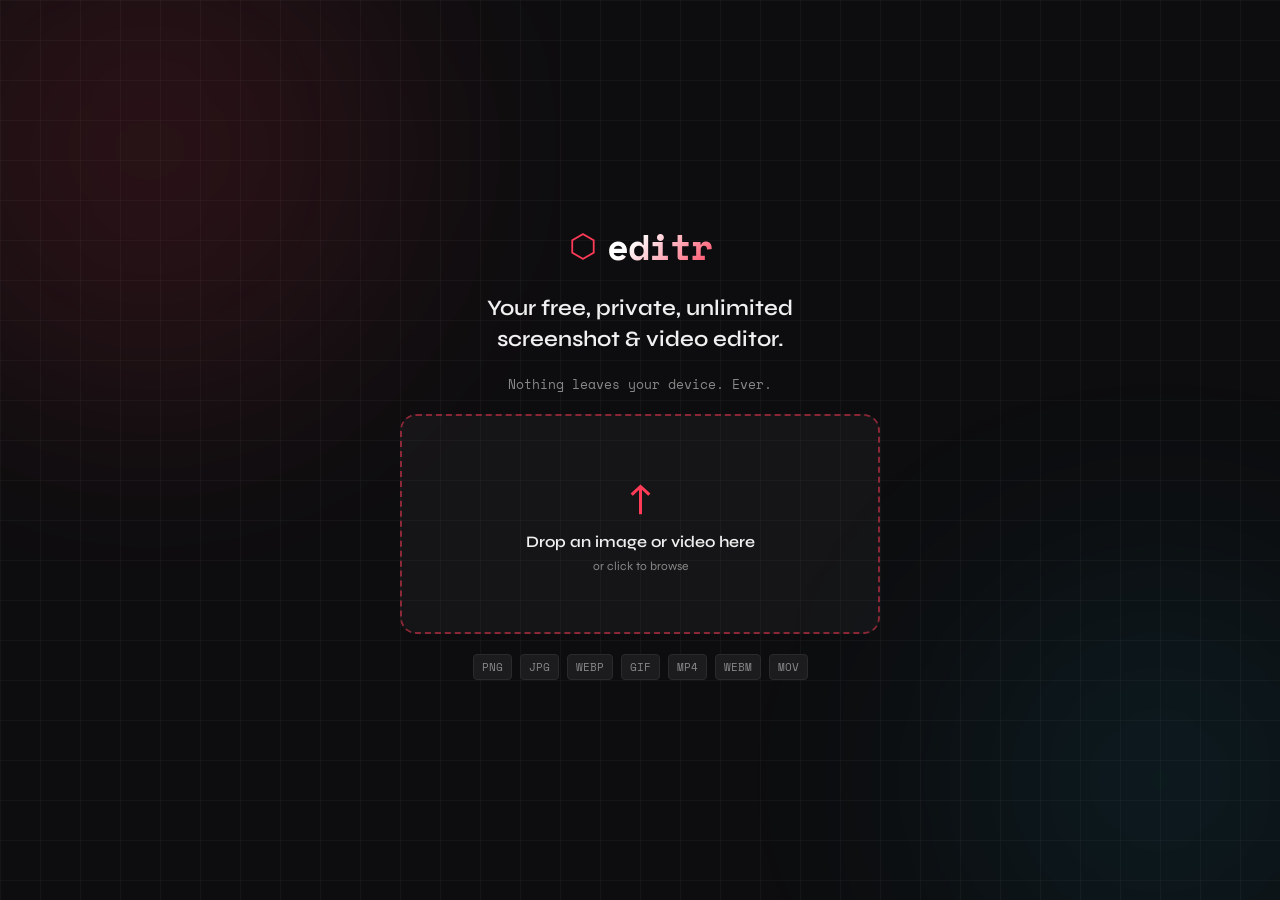
==== index.html @ c362052e "Update index.html" ====
<!DOCTYPE html>
<html lang="en">
<head>
  <meta charset="UTF-8" />
  <meta name="viewport" content="width=device-width, initial-scale=1.0" />
  <title>Editr — Your Personal Media Editor</title>
  <link rel="preconnect" href="https://fonts.googleapis.com" />
  <link href="https://fonts.googleapis.com/css2?family=Space+Mono:wght@400;700&family=Syne:wght@400;600;800&display=swap" rel="stylesheet" />
  <link rel="stylesheet" href="style.css" />
</head>
<body>

  <!-- LANDING / UPLOAD SCREEN -->
  <div id="landing" class="screen active">
    <div class="landing-bg">
      <div class="grid-lines"></div>
      <div class="glow glow-1"></div>
      <div class="glow glow-2"></div>
    </div>
    <div class="landing-content">
      <div class="logo-wrap">
        <span class="logo-icon">⬡</span>
        <h1 class="logo-text">editr</h1>
      </div>
      <p class="tagline">Your free, private, unlimited<br/>screenshot & video editor.</p>
      <p class="sub-tagline">Nothing leaves your device. Ever.</p>

      <div class="upload-zone" id="uploadZone">
        <div class="upload-inner">
          <div class="upload-icon">↑</div>
          <p class="upload-label">Drop an image or video here</p>
          <p class="upload-sub">or click to browse</p>
          <input type="file" id="fileInput" accept="image/*,video/*" hidden />
        </div>
        <div class="upload-border"></div>
      </div>

      <div class="supported-formats">
        <span>PNG</span><span>JPG</span><span>WEBP</span><span>GIF</span><span>MP4</span><span>WEBM</span><span>MOV</span>
      </div>
    </div>
  </div>

  <!-- EDITOR SCREEN -->
  <div id="editor" class="screen">

    <!-- TOP BAR -->
    <header class="topbar">
      <div class="topbar-left">
        <button class="btn-icon" id="backBtn" title="Back">←</button>
        <span class="logo-text small">editr</span>
        <span class="file-name" id="fileName">untitled</span>
      </div>
      <div class="topbar-right">
        <button class="btn btn-ghost" id="undoBtn" title="Undo (Ctrl+Z)">↩ Undo</button>
        <button class="btn btn-ghost" id="redoBtn" title="Redo (Ctrl+Y)">↪ Redo</button>
        <button class="btn btn-primary" id="downloadBtn">⬇ Download</button>
      </div>
    </header>

    <!-- MAIN EDITOR LAYOUT -->
    <div class="editor-layout">

      <!-- LEFT TOOLBAR -->
      <aside class="toolbar" id="toolbar">
        <div class="tool-section">
          <p class="tool-label">Select</p>
          <button class="tool-btn active" data-tool="select" title="Select & Move">
            <span class="tool-icon">↖</span>
            <span>Select</span>
          </button>
        </div>

        <div class="tool-section">
          <p class="tool-label">Draw</p>
          <button class="tool-btn" data-tool="pen" title="Freehand Pen">
            <span class="tool-icon">✏</span>
            <span>Pen</span>
          </button>
          <button class="tool-btn" data-tool="highlighter" title="Highlighter">
            <span class="tool-icon">▌</span>
            <span>Highlight</span>
          </button>
          <button class="tool-btn" data-tool="eraser" title="Eraser">
            <span class="tool-icon">◻</span>
            <span>Eraser</span>
          </button>
        </div>

        <div class="tool-section">
          <p class="tool-label">Shapes</p>
          <button class="tool-btn" data-tool="arrow" title="Arrow">
            <span class="tool-icon">→</span>
            <span>Arrow</span>
          </button>
          <button class="tool-btn" data-tool="line" title="Line">
            <span class="tool-icon">╱</span>
            <span>Line</span>
          </button>
          <button class="tool-btn" data-tool="rect" title="Rectangle">
            <span class="tool-icon">▭</span>
            <span>Rect</span>
          </button>
          <button class="tool-btn" data-tool="circle" title="Circle">
            <span class="tool-icon">○</span>
            <span>Circle</span>
          </button>
          <button class="tool-btn" data-tool="callout" title="Callout / Speech Bubble">
            <span class="tool-icon">💬</span>
            <span>Callout</span>
          </button>
        </div>

        <div class="tool-section">
          <p class="tool-label">Annotate</p>
          <button class="tool-btn" data-tool="text" title="Text">
            <span class="tool-icon">T</span>
            <span>Text</span>
          </button>
          <button class="tool-btn" data-tool="blur" title="Blur / Redact">
            <span class="tool-icon">⬡</span>
            <span>Blur</span>
          </button>
          <button class="tool-btn" data-tool="counter" title="Step Counter">
            <span class="tool-icon">①</span>
            <span>Step #</span>
          </button>
          <button class="tool-btn" data-tool="emoji" title="Emoji Stamp">
            <span class="tool-icon">★</span>
            <span>Emoji</span>
          </button>
        </div>

        <div class="tool-section">
          <p class="tool-label">Image</p>
          <button class="tool-btn" data-tool="crop" title="Crop">
            <span class="tool-icon">⊡</span>
            <span>Crop</span>
          </button>
        </div>
      </aside>

      <!-- CANVAS AREA -->
      <main class="canvas-area" id="canvasArea">
        <div class="canvas-container" id="canvasContainer">
          <canvas id="mainCanvas"></canvas>
          <canvas id="overlayCanvas"></canvas>
          <!-- video element for video editing -->
          <video id="videoEl" style="display:none" crossorigin="anonymous"></video>
        </div>

        <!-- VIDEO CONTROLS (shown only for video) -->
        <div class="video-controls" id="videoControls" style="display:none">
          <button class="btn-icon" id="playPauseBtn">▶</button>
          <div class="video-timeline">
            <div class="timeline-bar" id="timelineBar">
              <div class="timeline-fill" id="timelineFill"></div>
              <div class="trim-left" id="trimLeft"></div>
              <div class="trim-right" id="trimRight"></div>
              <div class="playhead" id="playhead"></div>
            </div>
          </div>
          <span class="video-time" id="videoTime">0:00 / 0:00</span>
        </div>
      </main>

      <!-- RIGHT PANEL: OPTIONS -->
      <aside class="options-panel" id="optionsPanel">

        <!-- COLOR -->
        <div class="option-group" id="colorGroup">
          <p class="option-label">Color</p>
          <div class="color-grid">
            <button class="color-swatch active" data-color="#FF3B57" style="background:#FF3B57"></button>
            <button class="color-swatch" data-color="#FF9500" style="background:#FF9500"></button>
            <button class="color-swatch" data-color="#FFD60A" style="background:#FFD60A"></button>
            <button class="color-swatch" data-color="#34C759" style="background:#34C759"></button>
            <button class="color-swatch" data-color="#00C7FF" style="background:#00C7FF"></button>
            <button class="color-swatch" data-color="#0A84FF" style="background:#0A84FF"></button>
            <button class="color-swatch" data-color="#BF5AF2" style="background:#BF5AF2"></button>
            <button class="color-swatch" data-color="#ffffff" style="background:#ffffff;border:1px solid #444"></button>
            <button class="color-swatch" data-color="#000000" style="background:#000000"></button>
          </div>
          <div class="custom-color-row">
            <label>Custom</label>
            <input type="color" id="customColor" value="#FF3B57" />
          </div>
        </div>

        <!-- STROKE SIZE -->
        <div class="option-group" id="sizeGroup">
          <p class="option-label">Size</p>
          <input type="range" id="strokeSize" min="1" max="40" value="3" class="slider" />
          <span class="slider-val" id="strokeSizeVal">3px</span>
        </div>

        <!-- OPACITY -->
        <div class="option-group" id="opacityGroup">
          <p class="option-label">Opacity</p>
          <input type="range" id="opacitySlider" min="10" max="100" value="100" class="slider" />
          <span class="slider-val" id="opacityVal">100%</span>
        </div>

        <!-- TEXT OPTIONS -->
        <div class="option-group hidden" id="textGroup">
          <p class="option-label">Font Size</p>
          <input type="range" id="fontSize" min="10" max="120" value="24" class="slider" />
          <span class="slider-val" id="fontSizeVal">24px</span>
          <p class="option-label" style="margin-top:10px">Style</p>
          <div class="btn-row">
            <button class="btn-toggle" id="boldBtn"><b>B</b></button>
            <button class="btn-toggle" id="italicBtn"><i>I</i></button>
            <button class="btn-toggle" id="bgTextBtn">BG</button>
          </div>
        </div>

        <!-- BLUR OPTIONS -->
        <div class="option-group hidden" id="blurGroup">
          <p class="option-label">Blur Intensity</p>
          <input type="range" id="blurIntensity" min="2" max="30" value="10" class="slider" />
          <span class="slider-val" id="blurVal">10</span>
          <div class="btn-row" style="margin-top:12px">
            <button class="btn btn-ghost small" id="pixelateBtn">Pixelate</button>
            <button class="btn btn-ghost small" id="gaussianBtn">Gaussian</button>
          </div>
        </div>

        <!-- EMOJI PICKER -->
        <div class="option-group hidden" id="emojiGroup">
          <p class="option-label">Pick Emoji</p>
          <div class="emoji-grid">
            <span class="emoji-btn" data-emoji="👍">👍</span>
            <span class="emoji-btn" data-emoji="❤️">❤️</span>
            <span class="emoji-btn" data-emoji="⭐">⭐</span>
            <span class="emoji-btn" data-emoji="🔥">🔥</span>
            <span class="emoji-btn" data-emoji="✅">✅</span>
            <span class="emoji-btn" data-emoji="❌">❌</span>
            <span class="emoji-btn" data-emoji="⚠️">⚠️</span>
            <span class="emoji-btn" data-emoji="💡">💡</span>
            <span class="emoji-btn" data-emoji="🎯">🎯</span>
            <span class="emoji-btn" data-emoji="🚀">🚀</span>
            <span class="emoji-btn" data-emoji="👀">👀</span>
            <span class="emoji-btn" data-emoji="💬">💬</span>
          </div>
        </div>

        <!-- DOWNLOAD OPTIONS -->
        <div class="option-group" id="downloadGroup">
          <p class="option-label">Export As</p>
          <div class="btn-col">
            <button class="btn btn-ghost full" data-format="png">PNG (lossless)</button>
            <button class="btn btn-ghost full" data-format="jpg">JPG (smaller)</button>
            <button class="btn btn-ghost full" data-format="webp">WebP (best)</button>
          </div>
        </div>

        <!-- VIDEO EXPORT (hidden for images) -->
        <div class="option-group hidden" id="videoExportGroup">
          <p class="option-label">Video Export</p>
          <div class="btn-col">
            <button class="btn btn-ghost full" id="exportGifBtn">Export as GIF</button>
            <button class="btn btn-ghost full" id="exportMp4Btn">Export as MP4</button>
          </div>
          <p class="option-hint">* Video export uses your browser's built-in encoder</p>
        </div>

        <!-- IMAGE ADJUSTMENTS -->
        <div class="option-group" id="adjustGroup">
          <p class="option-label">Adjustments</p>
          <div class="adjust-row">
            <span>Brightness</span>
            <input type="range" class="slider sm" id="brightness" min="-100" max="100" value="0" />
          </div>
          <div class="adjust-row">
            <span>Contrast</span>
            <input type="range" class="slider sm" id="contrast" min="-100" max="100" value="0" />
          </div>
          <div class="adjust-row">
            <span>Saturation</span>
            <input type="range" class="slider sm" id="saturation" min="-100" max="100" value="0" />
          </div>
          <button class="btn btn-ghost full" id="resetAdjustBtn" style="margin-top:8px">Reset</button>
        </div>

        <!-- TRANSFORM -->
        <div class="option-group" id="transformGroup">
          <p class="option-label">Transform</p>
          <div class="btn-row wrap">
            <button class="btn btn-ghost small" id="rotateLeftBtn">↺ 90°</button>
            <button class="btn btn-ghost small" id="rotateRightBtn">↻ 90°</button>
            <button class="btn btn-ghost small" id="flipHBtn">↔ Flip H</button>
            <button class="btn btn-ghost small" id="flipVBtn">↕ Flip V</button>
          </div>
        </div>

      </aside>
    </div>

    <!-- FLOATING SELECTION TOOLBAR -->
    <div class="float-toolbar hidden" id="floatToolbar">
      <button id="deleteSelected" title="Delete">🗑 Delete</button>
      <button id="bringFront" title="Bring Forward">↑ Forward</button>
      <button id="sendBack" title="Send Back">↓ Back</button>
      <button id="duplicateSelected" title="Duplicate">⧉ Dupe</button>
    </div>

  </div>

  <!-- CROP MODAL -->
  <div class="modal hidden" id="cropModal">
    <div class="modal-box">
      <h2>Crop Image</h2>
      <canvas id="cropCanvas"></canvas>
      <div class="modal-actions">
        <button class="btn btn-ghost" id="cancelCrop">Cancel</button>
        <button class="btn btn-primary" id="applyCrop">Apply Crop</button>
      </div>
    </div>
  </div>

  <!-- TOAST -->
  <div class="toast hidden" id="toast"></div>

  <script src="editor.js"></script>
</body>
</html>
---- style.css ----
/* ============================================
   EDITR — STYLES
   ============================================ */

:root {
  --bg: #0d0d0f;
  --bg2: #141416;
  --bg3: #1c1c1f;
  --border: #2a2a2e;
  --border-light: #3a3a3e;
  --text: #f0f0f0;
  --text-muted: #888;
  --accent: #FF3B57;
  --accent2: #00C7FF;
  --radius: 8px;
  --toolbar-w: 100px;
  --panel-w: 220px;
  --topbar-h: 52px;
}

*, *::before, *::after { box-sizing: border-box; margin: 0; padding: 0; }

html, body {
  width: 100%; height: 100%; overflow: hidden;
  font-family: 'Syne', sans-serif;
  background: var(--bg);
  color: var(--text);
}

/* ---- SCREENS ---- */
.screen { position: fixed; inset: 0; display: none; }
.screen.active { display: flex; }

/* ============================================
   LANDING
   ============================================ */
#landing {
  flex-direction: column;
  align-items: center;
  justify-content: center;
  background: var(--bg);
  overflow: hidden;
}

.landing-bg {
  position: absolute; inset: 0; pointer-events: none;
}

.grid-lines {
  position: absolute; inset: 0;
  background-image:
    linear-gradient(rgba(255,255,255,.03) 1px, transparent 1px),
    linear-gradient(90deg, rgba(255,255,255,.03) 1px, transparent 1px);
  background-size: 40px 40px;
}

.glow {
  position: absolute;
  border-radius: 50%;
  filter: blur(120px);
  pointer-events: none;
}
.glow-1 {
  width: 500px; height: 500px;
  background: rgba(255,59,87,.12);
  top: -100px; left: -100px;
  animation: drift 8s ease-in-out infinite alternate;
}
.glow-2 {
  width: 400px; height: 400px;
  background: rgba(0,199,255,.08);
  bottom: -80px; right: -80px;
  animation: drift 10s ease-in-out infinite alternate-reverse;
}
@keyframes drift {
  from { transform: translate(0,0); }
  to   { transform: translate(40px,30px); }
}

.landing-content {
  position: relative;
  display: flex; flex-direction: column;
  align-items: center; gap: 20px;
  text-align: center;
}

.logo-wrap {
  display: flex; align-items: center; gap: 10px;
}
.logo-icon {
  font-size: 32px; color: var(--accent);
  animation: spin-slow 6s linear infinite;
}
@keyframes spin-slow {
  from { transform: rotate(0deg); }
  to   { transform: rotate(360deg); }
}
.logo-text {
  font-family: 'Space Mono', monospace;
  font-size: 36px; font-weight: 700;
  letter-spacing: -1px;
  background: linear-gradient(135deg, #fff 30%, var(--accent));
  -webkit-background-clip: text;
  -webkit-text-fill-color: transparent;
}
.logo-text.small { font-size: 18px; }

.tagline {
  font-size: 22px; font-weight: 600;
  line-height: 1.4; color: var(--text);
}
.sub-tagline {
  font-size: 13px; color: var(--text-muted);
  font-family: 'Space Mono', monospace;
}

.upload-zone {
  position: relative;
  width: 480px; height: 220px;
  cursor: pointer;
  border-radius: 16px;
  overflow: hidden;
}
.upload-zone:hover .upload-border { opacity: 1; }
.upload-border {
  position: absolute; inset: 0;
  border-radius: 16px;
  border: 2px dashed var(--accent);
  opacity: .5;
  transition: opacity .2s;
  pointer-events: none;
}
.upload-inner {
  position: absolute; inset: 0;
  display: flex; flex-direction: column;
  align-items: center; justify-content: center;
  gap: 8px;
  background: rgba(255,255,255,.03);
  border-radius: 16px;
  transition: background .2s;
}
.upload-zone:hover .upload-inner { background: rgba(255,59,87,.06); }
.upload-icon {
  font-size: 40px; color: var(--accent);
  transition: transform .2s;
}
.upload-zone:hover .upload-icon { transform: translateY(-4px); }
.upload-label { font-size: 16px; font-weight: 600; }
.upload-sub { font-size: 12px; color: var(--text-muted); }

.upload-zone.drag-over .upload-inner { background: rgba(255,59,87,.12); }
.upload-zone.drag-over .upload-border { opacity: 1; }

.supported-formats {
  display: flex; gap: 8px; flex-wrap: wrap; justify-content: center;
}
.supported-formats span {
  font-family: 'Space Mono', monospace;
  font-size: 11px; color: var(--text-muted);
  background: var(--bg3);
  padding: 4px 8px; border-radius: 4px;
  border: 1px solid var(--border);
}

/* ============================================
   EDITOR SCREEN
   ============================================ */
#editor {
  flex-direction: column;
}

/* TOPBAR */
.topbar {
  height: var(--topbar-h);
  background: var(--bg2);
  border-bottom: 1px solid var(--border);
  display: flex; align-items: center;
  justify-content: space-between;
  padding: 0 16px;
  flex-shrink: 0;
  z-index: 10;
}
.topbar-left, .topbar-right {
  display: flex; align-items: center; gap: 10px;
}
.file-name {
  font-family: 'Space Mono', monospace;
  font-size: 12px; color: var(--text-muted);
  max-width: 200px;
  overflow: hidden; text-overflow: ellipsis; white-space: nowrap;
}

/* EDITOR LAYOUT */
.editor-layout {
  flex: 1;
  display: flex;
  overflow: hidden;
}

/* TOOLBAR */
.toolbar {
  width: var(--toolbar-w);
  background: var(--bg2);
  border-right: 1px solid var(--border);
  display: flex; flex-direction: column;
  gap: 4px;
  padding: 12px 8px;
  overflow-y: auto;
  flex-shrink: 0;
}
.tool-section { margin-bottom: 8px; }
.tool-label {
  font-size: 9px; text-transform: uppercase;
  letter-spacing: 1px; color: var(--text-muted);
  padding: 0 4px; margin-bottom: 4px;
}

.tool-btn {
  width: 100%;
  display: flex; flex-direction: column;
  align-items: center; gap: 3px;
  padding: 8px 4px;
  background: transparent;
  border: 1px solid transparent;
  border-radius: var(--radius);
  cursor: pointer;
  color: var(--text-muted);
  font-family: 'Syne', sans-serif;
  font-size: 11px;
  transition: all .15s;
}
.tool-btn:hover { background: var(--bg3); color: var(--text); }
.tool-btn.active {
  background: rgba(255,59,87,.12);
  border-color: rgba(255,59,87,.3);
  color: var(--accent);
}
.tool-icon { font-size: 18px; }

/* CANVAS AREA */
.canvas-area {
  flex: 1;
  display: flex; flex-direction: column;
  align-items: center; justify-content: center;
  background: #111113;
  background-image:
    linear-gradient(rgba(255,255,255,.025) 1px, transparent 1px),
    linear-gradient(90deg, rgba(255,255,255,.025) 1px, transparent 1px);
  background-size: 20px 20px;
  overflow: hidden;
  position: relative;
}

.canvas-container {
  position: relative;
  box-shadow: 0 20px 80px rgba(0,0,0,.6);
  max-width: 100%; max-height: 100%;
}
.canvas-container canvas {
  display: block;
  position: absolute; top: 0; left: 0;
}
#mainCanvas { position: relative; }
#overlayCanvas {
  cursor: crosshair;
}

/* VIDEO CONTROLS */
.video-controls {
  position: absolute;
  bottom: 20px;
  left: 50%; transform: translateX(-50%);
  background: rgba(13,13,15,.9);
  border: 1px solid var(--border);
  border-radius: 12px;
  padding: 10px 16px;
  display: flex; align-items: center; gap: 12px;
  backdrop-filter: blur(12px);
  min-width: 400px;
}
.video-timeline { flex: 1; }
.timeline-bar {
  position: relative;
  height: 6px;
  background: var(--bg3);
  border-radius: 3px;
  cursor: pointer;
}
.timeline-fill {
  height: 100%;
  background: var(--accent);
  border-radius: 3px;
  width: 0%;
  pointer-events: none;
}
.playhead {
  position: absolute;
  top: 50%; left: 0%;
  transform: translate(-50%, -50%);
  width: 14px; height: 14px;
  background: #fff;
  border-radius: 50%;
  pointer-events: none;
}
.video-time {
  font-family: 'Space Mono', monospace;
  font-size: 11px; color: var(--text-muted);
  white-space: nowrap;
}

/* OPTIONS PANEL */
.options-panel {
  width: var(--panel-w);
  background: var(--bg2);
  border-left: 1px solid var(--border);
  display: flex; flex-direction: column;
  gap: 0;
  overflow-y: auto;
  flex-shrink: 0;
}

.option-group {
  padding: 14px 14px 10px;
  border-bottom: 1px solid var(--border);
}
.option-group.hidden { display: none; }
.option-label {
  font-size: 10px; text-transform: uppercase;
  letter-spacing: 1px; color: var(--text-muted);
  margin-bottom: 8px;
}

/* COLOR GRID */
.color-grid {
  display: grid;
  grid-template-columns: repeat(5, 1fr);
  gap: 6px; margin-bottom: 8px;
}
.color-swatch {
  width: 28px; height: 28px;
  border-radius: 50%;
  border: 2px solid transparent;
  cursor: pointer;
  transition: transform .15s;
}
.color-swatch:hover { transform: scale(1.15); }
.color-swatch.active { border-color: #fff; box-shadow: 0 0 0 1px #666; }

.custom-color-row {
  display: flex; align-items: center;
  justify-content: space-between;
  font-size: 12px; color: var(--text-muted);
}
.custom-color-row input[type="color"] {
  width: 36px; height: 24px;
  border: none; background: none;
  cursor: pointer; border-radius: 4px;
}

/* SLIDERS */
.slider {
  -webkit-appearance: none;
  width: 100%; height: 4px;
  background: var(--bg3);
  border-radius: 2px;
  outline: none;
  cursor: pointer;
}
.slider::-webkit-slider-thumb {
  -webkit-appearance: none;
  width: 14px; height: 14px;
  background: var(--accent);
  border-radius: 50%;
  cursor: pointer;
}
.slider.sm { margin: 4px 0; }
.slider-val {
  font-family: 'Space Mono', monospace;
  font-size: 11px; color: var(--text-muted);
}

/* ADJUST ROW */
.adjust-row {
  display: flex; align-items: center;
  justify-content: space-between;
  gap: 8px; margin-bottom: 6px;
  font-size: 11px; color: var(--text-muted);
}
.adjust-row input { width: 80px; }

/* EMOJI GRID */
.emoji-grid {
  display: grid; grid-template-columns: repeat(4, 1fr);
  gap: 4px;
}
.emoji-btn {
  font-size: 22px;
  text-align: center;
  padding: 4px;
  border-radius: 6px;
  cursor: pointer;
  transition: background .15s;
}
.emoji-btn:hover { background: var(--bg3); }
.emoji-btn.selected { background: rgba(255,59,87,.2); }

/* BUTTONS */
.btn {
  padding: 8px 14px;
  border-radius: var(--radius);
  border: none; cursor: pointer;
  font-family: 'Syne', sans-serif;
  font-size: 13px; font-weight: 600;
  transition: all .15s;
}
.btn-primary {
  background: var(--accent);
  color: #fff;
}
.btn-primary:hover { background: #e8233f; }
.btn-ghost {
  background: var(--bg3);
  color: var(--text);
  border: 1px solid var(--border);
}
.btn-ghost:hover { border-color: var(--border-light); background: #222224; }
.btn-ghost.full { width: 100%; margin-bottom: 4px; text-align: center; }
.btn-ghost.small { padding: 5px 8px; font-size: 11px; }

.btn-icon {
  background: none; border: none;
  color: var(--text-muted); font-size: 18px;
  cursor: pointer; padding: 4px 8px;
  border-radius: 6px;
  transition: all .15s;
}
.btn-icon:hover { color: var(--text); background: var(--bg3); }

.btn-row {
  display: flex; gap: 6px;
}
.btn-row.wrap { flex-wrap: wrap; }
.btn-col { display: flex; flex-direction: column; }

.btn-toggle {
  padding: 5px 10px;
  border-radius: 6px;
  border: 1px solid var(--border);
  background: var(--bg3);
  color: var(--text-muted);
  cursor: pointer; font-size: 13px;
  transition: all .15s;
}
.btn-toggle.active {
  background: rgba(255,59,87,.15);
  border-color: var(--accent);
  color: var(--accent);
}

.option-hint {
  font-size: 10px; color: var(--text-muted);
  margin-top: 6px; line-height: 1.4;
}

/* FLOAT TOOLBAR */
.float-toolbar {
  position: fixed;
  bottom: 80px; left: 50%;
  transform: translateX(-50%);
  background: var(--bg2);
  border: 1px solid var(--border);
  border-radius: 10px;
  padding: 6px;
  display: flex; gap: 4px;
  box-shadow: 0 8px 32px rgba(0,0,0,.4);
  z-index: 100;
}
.float-toolbar.hidden { display: none; }
.float-toolbar button {
  background: none; border: none;
  color: var(--text-muted);
  padding: 6px 10px;
  border-radius: 6px;
  cursor: pointer; font-size: 12px;
  font-family: 'Syne', sans-serif;
  transition: all .15s;
}
.float-toolbar button:hover {
  background: var(--bg3); color: var(--text);
}

/* MODAL */
.modal {
  position: fixed; inset: 0;
  background: rgba(0,0,0,.7);
  display: flex; align-items: center; justify-content: center;
  z-index: 200;
  backdrop-filter: blur(6px);
}
.modal.hidden { display: none; }
.modal-box {
  background: var(--bg2);
  border: 1px solid var(--border);
  border-radius: 16px;
  padding: 24px;
  display: flex; flex-direction: column;
  gap: 16px;
  max-width: 90vw; max-height: 90vh;
}
.modal-box h2 { font-size: 18px; }
.modal-box canvas { max-width: 100%; border: 1px solid var(--border); }
.modal-actions { display: flex; gap: 10px; justify-content: flex-end; }

/* TOAST */
.toast {
  position: fixed;
  bottom: 24px; right: 24px;
  background: var(--bg2);
  border: 1px solid var(--border);
  color: var(--text);
  padding: 12px 20px;
  border-radius: 10px;
  font-size: 13px;
  box-shadow: 0 8px 32px rgba(0,0,0,.4);
  z-index: 300;
  transition: opacity .3s;
}
.toast.hidden { opacity: 0; pointer-events: none; }

/* SCROLLBAR */
::-webkit-scrollbar { width: 6px; }
::-webkit-scrollbar-track { background: transparent; }
::-webkit-scrollbar-thumb { background: var(--border-light); border-radius: 3px; }
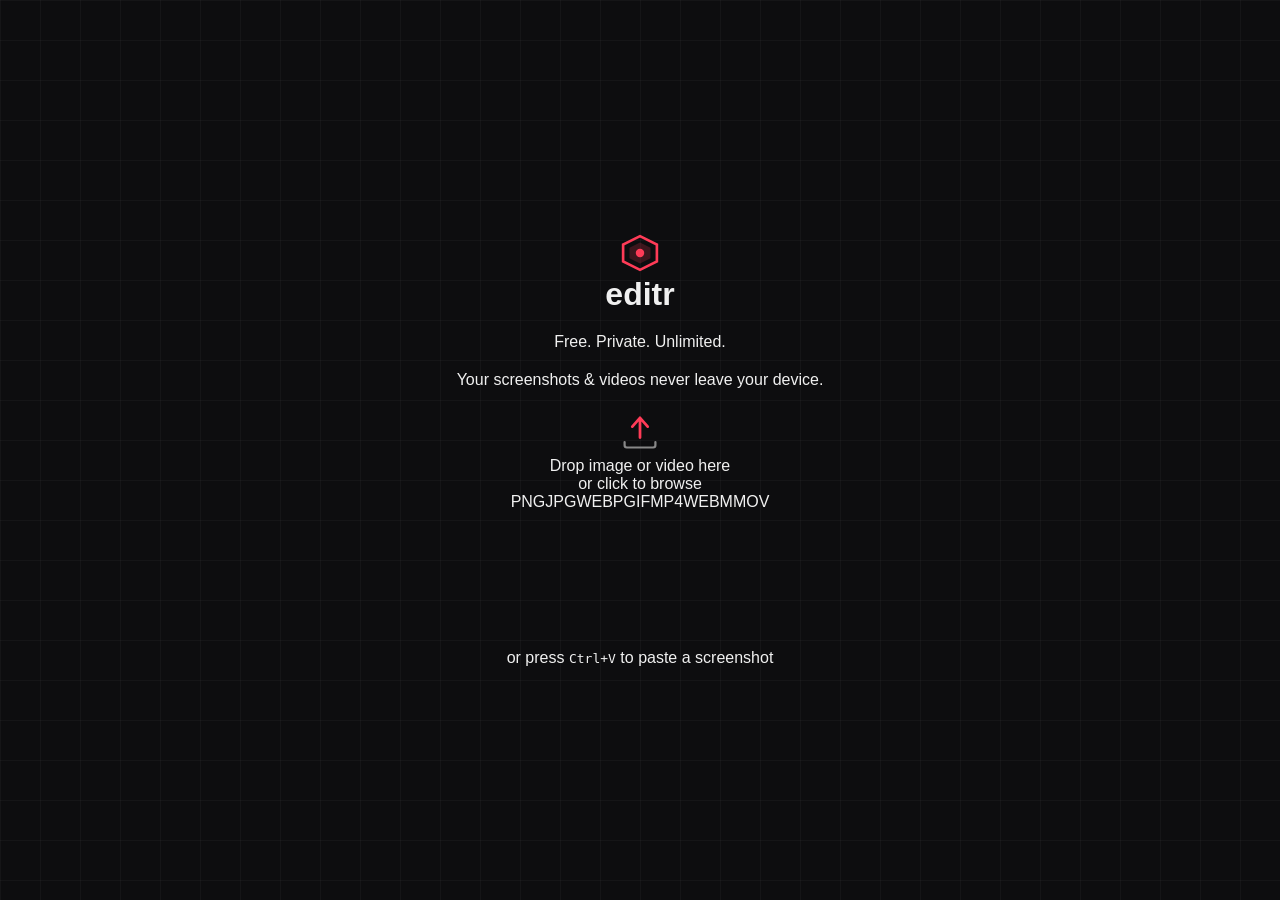
==== commit 7fc78b17: "Update index.html" ====
--- a/index.html
+++ b/index.html
@@ -1,326 +1,358 @@
 <!DOCTYPE html>
-<html lang="en">
+<html lang="en" data-theme="dark">
 <head>
   <meta charset="UTF-8" />
   <meta name="viewport" content="width=device-width, initial-scale=1.0" />
-  <title>Editr — Your Personal Media Editor</title>
+  <title>Editr — Personal Media Editor</title>
   <link rel="preconnect" href="https://fonts.googleapis.com" />
-  <link href="https://fonts.googleapis.com/css2?family=Space+Mono:wght@400;700&family=Syne:wght@400;600;800&display=swap" rel="stylesheet" />
+  <link href="https://fonts.googleapis.com/css2?family=JetBrains+Mono:wght@400;700&family=DM+Sans:wght@400;500;600;700&display=swap" rel="stylesheet" />
   <link rel="stylesheet" href="style.css" />
 </head>
 <body>
 
-  <!-- LANDING / UPLOAD SCREEN -->
-  <div id="landing" class="screen active">
-    <div class="landing-bg">
-      <div class="grid-lines"></div>
-      <div class="glow glow-1"></div>
-      <div class="glow glow-2"></div>
-    </div>
-    <div class="landing-content">
-      <div class="logo-wrap">
-        <span class="logo-icon">⬡</span>
-        <h1 class="logo-text">editr</h1>
-      </div>
-      <p class="tagline">Your free, private, unlimited<br/>screenshot & video editor.</p>
-      <p class="sub-tagline">Nothing leaves your device. Ever.</p>
-
-      <div class="upload-zone" id="uploadZone">
-        <div class="upload-inner">
-          <div class="upload-icon">↑</div>
-          <p class="upload-label">Drop an image or video here</p>
-          <p class="upload-sub">or click to browse</p>
-          <input type="file" id="fileInput" accept="image/*,video/*" hidden />
-        </div>
-        <div class="upload-border"></div>
-      </div>
-
-      <div class="supported-formats">
+<!-- LANDING -->
+<div id="landing" class="screen active">
+  <div class="landing-bg">
+    <div class="grid-lines"></div>
+    <div class="glow g1"></div><div class="glow g2"></div><div class="glow g3"></div>
+  </div>
+  <div class="landing-content">
+    <div class="brand">
+      <div class="brand-icon">
+        <svg width="38" height="38" viewBox="0 0 36 36"><polygon points="18,2 34,10 34,26 18,34 2,26 2,10" fill="none" stroke="var(--accent)" stroke-width="2.5"/><polygon points="18,8 28,13 28,23 18,28 8,23 8,13" fill="var(--accent)" opacity="0.2"/><circle cx="18" cy="18" r="4" fill="var(--accent)"/></svg>
+      </div>
+      <h1 class="brand-name">editr</h1>
+    </div>
+    <p class="landing-tagline">Free. Private. Unlimited.</p>
+    <p class="landing-sub">Your screenshots &amp; videos never leave your device.</p>
+    <div class="upload-zone" id="uploadZone">
+      <input type="file" id="fileInput" accept="image/*,video/*" hidden />
+      <div class="upload-icon-wrap">
+        <svg width="44" height="44" viewBox="0 0 40 40" fill="none"><path d="M20 8v18M13 16l7-8 7 8" stroke="var(--accent)" stroke-width="2.5" stroke-linecap="round" stroke-linejoin="round"/><path d="M6 30v3a2 2 0 002 2h24a2 2 0 002-2v-3" stroke="var(--text-muted)" stroke-width="2" stroke-linecap="round"/></svg>
+      </div>
+      <p class="upload-main">Drop image or video here</p>
+      <p class="upload-hint">or <span class="upload-link">click to browse</span></p>
+      <div class="upload-formats">
         <span>PNG</span><span>JPG</span><span>WEBP</span><span>GIF</span><span>MP4</span><span>WEBM</span><span>MOV</span>
       </div>
     </div>
-  </div>
-
-  <!-- EDITOR SCREEN -->
-  <div id="editor" class="screen">
-
-    <!-- TOP BAR -->
-    <header class="topbar">
-      <div class="topbar-left">
-        <button class="btn-icon" id="backBtn" title="Back">←</button>
-        <span class="logo-text small">editr</span>
-        <span class="file-name" id="fileName">untitled</span>
-      </div>
-      <div class="topbar-right">
-        <button class="btn btn-ghost" id="undoBtn" title="Undo (Ctrl+Z)">↩ Undo</button>
-        <button class="btn btn-ghost" id="redoBtn" title="Redo (Ctrl+Y)">↪ Redo</button>
-        <button class="btn btn-primary" id="downloadBtn">⬇ Download</button>
-      </div>
-    </header>
-
-    <!-- MAIN EDITOR LAYOUT -->
-    <div class="editor-layout">
-
-      <!-- LEFT TOOLBAR -->
-      <aside class="toolbar" id="toolbar">
-        <div class="tool-section">
-          <p class="tool-label">Select</p>
-          <button class="tool-btn active" data-tool="select" title="Select & Move">
-            <span class="tool-icon">↖</span>
-            <span>Select</span>
-          </button>
-        </div>
-
-        <div class="tool-section">
-          <p class="tool-label">Draw</p>
-          <button class="tool-btn" data-tool="pen" title="Freehand Pen">
-            <span class="tool-icon">✏</span>
-            <span>Pen</span>
-          </button>
-          <button class="tool-btn" data-tool="highlighter" title="Highlighter">
-            <span class="tool-icon">▌</span>
-            <span>Highlight</span>
-          </button>
-          <button class="tool-btn" data-tool="eraser" title="Eraser">
-            <span class="tool-icon">◻</span>
-            <span>Eraser</span>
-          </button>
-        </div>
-
-        <div class="tool-section">
-          <p class="tool-label">Shapes</p>
-          <button class="tool-btn" data-tool="arrow" title="Arrow">
-            <span class="tool-icon">→</span>
-            <span>Arrow</span>
-          </button>
-          <button class="tool-btn" data-tool="line" title="Line">
-            <span class="tool-icon">╱</span>
-            <span>Line</span>
-          </button>
-          <button class="tool-btn" data-tool="rect" title="Rectangle">
-            <span class="tool-icon">▭</span>
-            <span>Rect</span>
-          </button>
-          <button class="tool-btn" data-tool="circle" title="Circle">
-            <span class="tool-icon">○</span>
-            <span>Circle</span>
-          </button>
-          <button class="tool-btn" data-tool="callout" title="Callout / Speech Bubble">
-            <span class="tool-icon">💬</span>
-            <span>Callout</span>
-          </button>
-        </div>
-
-        <div class="tool-section">
-          <p class="tool-label">Annotate</p>
-          <button class="tool-btn" data-tool="text" title="Text">
-            <span class="tool-icon">T</span>
-            <span>Text</span>
-          </button>
-          <button class="tool-btn" data-tool="blur" title="Blur / Redact">
-            <span class="tool-icon">⬡</span>
-            <span>Blur</span>
-          </button>
-          <button class="tool-btn" data-tool="counter" title="Step Counter">
-            <span class="tool-icon">①</span>
-            <span>Step #</span>
-          </button>
-          <button class="tool-btn" data-tool="emoji" title="Emoji Stamp">
-            <span class="tool-icon">★</span>
-            <span>Emoji</span>
-          </button>
-        </div>
-
-        <div class="tool-section">
-          <p class="tool-label">Image</p>
-          <button class="tool-btn" data-tool="crop" title="Crop">
-            <span class="tool-icon">⊡</span>
-            <span>Crop</span>
-          </button>
-        </div>
-      </aside>
-
-      <!-- CANVAS AREA -->
-      <main class="canvas-area" id="canvasArea">
+    <p class="paste-hint">or press <kbd>Ctrl+V</kbd> to paste a screenshot</p>
+  </div>
+</div>
+
+<!-- EDITOR -->
+<div id="editor" class="screen">
+
+  <!-- TOPBAR -->
+  <header class="topbar">
+    <div class="topbar-left">
+      <div class="brand mini">
+        <svg width="20" height="20" viewBox="0 0 36 36"><polygon points="18,2 34,10 34,26 18,34 2,26 2,10" fill="none" stroke="var(--accent)" stroke-width="2.5"/><circle cx="18" cy="18" r="4" fill="var(--accent)"/></svg>
+        <span class="brand-name">editr</span>
+      </div>
+      <div class="dvdr"></div>
+      <span class="file-badge" id="fileName">untitled</span>
+      <button class="btn-topbar" id="addMediaBtn">
+        <svg width="13" height="13" viewBox="0 0 24 24" fill="none" stroke="currentColor" stroke-width="2.5" stroke-linecap="round"><path d="M12 5v14M5 12h14"/></svg>
+        New / Change
+      </button>
+      <input type="file" id="addFileInput" accept="image/*,video/*" hidden />
+    </div>
+
+    <div class="topbar-center">
+      <button class="tbar-act" id="undoBtn" title="Undo Ctrl+Z">↩ Undo</button>
+      <button class="tbar-act" id="redoBtn" title="Redo Ctrl+Y">↪ Redo</button>
+      <button class="tbar-act" id="clearAllBtn">⊘ Clear All</button>
+    </div>
+
+    <div class="topbar-right">
+      <button class="theme-toggle" id="themeToggle" title="Light/dark mode">
+        <span class="ti dark-i">🌙</span><span class="ti light-i">☀️</span>
+      </button>
+      <button class="btn-topbar" id="copyBtn">
+        <svg width="13" height="13" viewBox="0 0 24 24" fill="none" stroke="currentColor" stroke-width="2.5" stroke-linecap="round"><rect x="9" y="9" width="13" height="13" rx="2"/><path d="M5 15H4a2 2 0 01-2-2V4a2 2 0 012-2h9a2 2 0 012 2v1"/></svg>
+        Copy
+      </button>
+      <div class="dl-wrap">
+        <button class="btn-primary" id="downloadBtn">⬇ Download</button>
+        <button class="btn-primary dl-arrow" id="dlArrow">▾</button>
+        <div class="dl-menu hidden" id="dlMenu">
+          <button class="dlm-btn" data-format="png">PNG — lossless</button>
+          <button class="dlm-btn" data-format="jpg">JPG — smaller</button>
+          <button class="dlm-btn" data-format="webp">WebP — best</button>
+          <div class="menu-sep"></div>
+          <button class="dlm-btn" id="copyMenuBtn">Copy to clipboard</button>
+        </div>
+      </div>
+      <button class="tbar-act" id="shortcutsBtn" title="Keyboard shortcuts">⌨</button>
+    </div>
+  </header>
+
+  <!-- BODY -->
+  <div class="editor-body">
+
+    <!-- LEFT TOOLBAR -->
+    <aside class="toolbar">
+      <div class="tg">
+        <div class="tg-label">Select</div>
+        <button class="tool-btn active" data-tool="select"><svg width="15" height="15" viewBox="0 0 24 24" fill="none" stroke="currentColor" stroke-width="2" stroke-linecap="round"><path d="M4 4l7 18 3-7 7-3z"/></svg><span>Select</span></button>
+      </div>
+      <div class="tg">
+        <div class="tg-label">Draw</div>
+        <button class="tool-btn" data-tool="pen"><svg width="15" height="15" viewBox="0 0 24 24" fill="none" stroke="currentColor" stroke-width="2" stroke-linecap="round"><path d="M11 4H4a2 2 0 00-2 2v14a2 2 0 002 2h14a2 2 0 002-2v-7"/><path d="M18.5 2.5a2.121 2.121 0 013 3L12 15l-4 1 1-4 9.5-9.5z"/></svg><span>Pen</span></button>
+        <button class="tool-btn" data-tool="highlighter"><svg width="15" height="15" viewBox="0 0 24 24" fill="none" stroke="currentColor" stroke-width="2" stroke-linecap="round"><path d="M9 7l-5 5 3 3 5-5m3-3l5 5-3 3-5-5m-3 3l3-3"/><line x1="5" y1="21" x2="19" y2="21"/></svg><span>Highlight</span></button>
+        <button class="tool-btn" data-tool="eraser"><svg width="15" height="15" viewBox="0 0 24 24" fill="none" stroke="currentColor" stroke-width="2" stroke-linecap="round"><path d="M20 20H7L3 16l10-10 7 7-3.5 3.5"/></svg><span>Eraser</span></button>
+      </div>
+      <div class="tg">
+        <div class="tg-label">Shapes</div>
+        <button class="tool-btn" data-tool="arrow"><svg width="15" height="15" viewBox="0 0 24 24" fill="none" stroke="currentColor" stroke-width="2" stroke-linecap="round"><line x1="5" y1="19" x2="19" y2="5"/><polyline points="9 5 19 5 19 15"/></svg><span>Arrow</span></button>
+        <button class="tool-btn" data-tool="line"><svg width="15" height="15" viewBox="0 0 24 24" fill="none" stroke="currentColor" stroke-width="2" stroke-linecap="round"><line x1="5" y1="19" x2="19" y2="5"/></svg><span>Line</span></button>
+        <button class="tool-btn" data-tool="rect"><svg width="15" height="15" viewBox="0 0 24 24" fill="none" stroke="currentColor" stroke-width="2" stroke-linecap="round"><rect x="3" y="5" width="18" height="14" rx="2"/></svg><span>Rect</span></button>
+        <button class="tool-btn" data-tool="circle"><svg width="15" height="15" viewBox="0 0 24 24" fill="none" stroke="currentColor" stroke-width="2"><circle cx="12" cy="12" r="9"/></svg><span>Circle</span></button>
+        <button class="tool-btn" data-tool="callout"><svg width="15" height="15" viewBox="0 0 24 24" fill="none" stroke="currentColor" stroke-width="2" stroke-linecap="round"><path d="M21 15a2 2 0 01-2 2H7l-4 4V5a2 2 0 012-2h14a2 2 0 012 2z"/></svg><span>Callout</span></button>
+      </div>
+      <div class="tg">
+        <div class="tg-label">Annotate</div>
+        <button class="tool-btn" data-tool="text"><svg width="15" height="15" viewBox="0 0 24 24" fill="none" stroke="currentColor" stroke-width="2" stroke-linecap="round"><polyline points="4 7 4 4 20 4 20 7"/><line x1="9" y1="20" x2="15" y2="20"/><line x1="12" y1="4" x2="12" y2="20"/></svg><span>Text</span></button>
+        <button class="tool-btn" data-tool="blur"><svg width="15" height="15" viewBox="0 0 24 24" fill="none" stroke="currentColor" stroke-width="2"><rect x="3" y="3" width="18" height="18" rx="2"/><circle cx="8.5" cy="8.5" r="1.5" fill="currentColor" opacity=".5"/><circle cx="15.5" cy="8.5" r="1.5" fill="currentColor" opacity=".7"/><circle cx="8.5" cy="15.5" r="1.5" fill="currentColor" opacity=".7"/><circle cx="15.5" cy="15.5" r="1.5" fill="currentColor" opacity=".5"/><circle cx="12" cy="12" r="1.5" fill="currentColor"/></svg><span>Blur</span></button>
+        <button class="tool-btn" data-tool="counter"><svg width="15" height="15" viewBox="0 0 24 24" fill="none" stroke="currentColor" stroke-width="2"><circle cx="12" cy="12" r="9"/><text x="12" y="16.5" text-anchor="middle" font-size="9" fill="currentColor" stroke="none" font-weight="bold">1</text></svg><span>Step #</span></button>
+        <button class="tool-btn" data-tool="letter"><svg width="15" height="15" viewBox="0 0 24 24" fill="none" stroke="currentColor" stroke-width="2"><circle cx="12" cy="12" r="9"/><text x="12" y="16.5" text-anchor="middle" font-size="9" fill="currentColor" stroke="none" font-weight="bold">A</text></svg><span>Step A</span></button>
+        <button class="tool-btn" data-tool="emoji"><svg width="15" height="15" viewBox="0 0 24 24" fill="none" stroke="currentColor" stroke-width="2"><circle cx="12" cy="12" r="9"/><path d="M8 14s1.5 2 4 2 4-2 4-2" stroke-linecap="round"/><line x1="9" y1="10" x2="9.01" y2="10" stroke-width="3" stroke-linecap="round"/><line x1="15" y1="10" x2="15.01" y2="10" stroke-width="3" stroke-linecap="round"/></svg><span>Emoji</span></button>
+      </div>
+      <div class="tg">
+        <div class="tg-label">Image</div>
+        <button class="tool-btn" data-tool="crop"><svg width="15" height="15" viewBox="0 0 24 24" fill="none" stroke="currentColor" stroke-width="2" stroke-linecap="round"><polyline points="6 3 6 18 21 18"/><polyline points="3 6 18 6 18 21"/></svg><span>Crop</span></button>
+      </div>
+    </aside>
+
+    <!-- CANVAS -->
+    <main class="canvas-area" id="canvasArea">
+      <div class="zoom-bar">
+        <button class="zoom-btn" id="zoomOutBtn">−</button>
+        <span class="zoom-val" id="zoomVal">100%</span>
+        <button class="zoom-btn" id="zoomInBtn">+</button>
+        <button class="zoom-btn" id="zoomFitBtn" title="Fit to screen">⊡</button>
+      </div>
+      <div class="canvas-viewport" id="canvasViewport">
         <div class="canvas-container" id="canvasContainer">
           <canvas id="mainCanvas"></canvas>
           <canvas id="overlayCanvas"></canvas>
-          <!-- video element for video editing -->
-          <video id="videoEl" style="display:none" crossorigin="anonymous"></video>
-        </div>
-
-        <!-- VIDEO CONTROLS (shown only for video) -->
-        <div class="video-controls" id="videoControls" style="display:none">
-          <button class="btn-icon" id="playPauseBtn">▶</button>
-          <div class="video-timeline">
-            <div class="timeline-bar" id="timelineBar">
-              <div class="timeline-fill" id="timelineFill"></div>
-              <div class="trim-left" id="trimLeft"></div>
-              <div class="trim-right" id="trimRight"></div>
-              <div class="playhead" id="playhead"></div>
-            </div>
-          </div>
-          <span class="video-time" id="videoTime">0:00 / 0:00</span>
-        </div>
-      </main>
-
-      <!-- RIGHT PANEL: OPTIONS -->
-      <aside class="options-panel" id="optionsPanel">
-
-        <!-- COLOR -->
-        <div class="option-group" id="colorGroup">
-          <p class="option-label">Color</p>
-          <div class="color-grid">
-            <button class="color-swatch active" data-color="#FF3B57" style="background:#FF3B57"></button>
-            <button class="color-swatch" data-color="#FF9500" style="background:#FF9500"></button>
-            <button class="color-swatch" data-color="#FFD60A" style="background:#FFD60A"></button>
-            <button class="color-swatch" data-color="#34C759" style="background:#34C759"></button>
-            <button class="color-swatch" data-color="#00C7FF" style="background:#00C7FF"></button>
-            <button class="color-swatch" data-color="#0A84FF" style="background:#0A84FF"></button>
-            <button class="color-swatch" data-color="#BF5AF2" style="background:#BF5AF2"></button>
-            <button class="color-swatch" data-color="#ffffff" style="background:#ffffff;border:1px solid #444"></button>
-            <button class="color-swatch" data-color="#000000" style="background:#000000"></button>
-          </div>
-          <div class="custom-color-row">
-            <label>Custom</label>
-            <input type="color" id="customColor" value="#FF3B57" />
-          </div>
-        </div>
-
-        <!-- STROKE SIZE -->
-        <div class="option-group" id="sizeGroup">
-          <p class="option-label">Size</p>
-          <input type="range" id="strokeSize" min="1" max="40" value="3" class="slider" />
-          <span class="slider-val" id="strokeSizeVal">3px</span>
-        </div>
-
-        <!-- OPACITY -->
-        <div class="option-group" id="opacityGroup">
-          <p class="option-label">Opacity</p>
-          <input type="range" id="opacitySlider" min="10" max="100" value="100" class="slider" />
-          <span class="slider-val" id="opacityVal">100%</span>
-        </div>
-
-        <!-- TEXT OPTIONS -->
-        <div class="option-group hidden" id="textGroup">
-          <p class="option-label">Font Size</p>
-          <input type="range" id="fontSize" min="10" max="120" value="24" class="slider" />
-          <span class="slider-val" id="fontSizeVal">24px</span>
-          <p class="option-label" style="margin-top:10px">Style</p>
-          <div class="btn-row">
-            <button class="btn-toggle" id="boldBtn"><b>B</b></button>
-            <button class="btn-toggle" id="italicBtn"><i>I</i></button>
-            <button class="btn-toggle" id="bgTextBtn">BG</button>
-          </div>
-        </div>
-
-        <!-- BLUR OPTIONS -->
-        <div class="option-group hidden" id="blurGroup">
-          <p class="option-label">Blur Intensity</p>
-          <input type="range" id="blurIntensity" min="2" max="30" value="10" class="slider" />
-          <span class="slider-val" id="blurVal">10</span>
-          <div class="btn-row" style="margin-top:12px">
-            <button class="btn btn-ghost small" id="pixelateBtn">Pixelate</button>
-            <button class="btn btn-ghost small" id="gaussianBtn">Gaussian</button>
-          </div>
-        </div>
-
-        <!-- EMOJI PICKER -->
-        <div class="option-group hidden" id="emojiGroup">
-          <p class="option-label">Pick Emoji</p>
-          <div class="emoji-grid">
-            <span class="emoji-btn" data-emoji="👍">👍</span>
-            <span class="emoji-btn" data-emoji="❤️">❤️</span>
-            <span class="emoji-btn" data-emoji="⭐">⭐</span>
-            <span class="emoji-btn" data-emoji="🔥">🔥</span>
-            <span class="emoji-btn" data-emoji="✅">✅</span>
-            <span class="emoji-btn" data-emoji="❌">❌</span>
-            <span class="emoji-btn" data-emoji="⚠️">⚠️</span>
-            <span class="emoji-btn" data-emoji="💡">💡</span>
-            <span class="emoji-btn" data-emoji="🎯">🎯</span>
-            <span class="emoji-btn" data-emoji="🚀">🚀</span>
-            <span class="emoji-btn" data-emoji="👀">👀</span>
-            <span class="emoji-btn" data-emoji="💬">💬</span>
-          </div>
-        </div>
-
-        <!-- DOWNLOAD OPTIONS -->
-        <div class="option-group" id="downloadGroup">
-          <p class="option-label">Export As</p>
-          <div class="btn-col">
-            <button class="btn btn-ghost full" data-format="png">PNG (lossless)</button>
-            <button class="btn btn-ghost full" data-format="jpg">JPG (smaller)</button>
-            <button class="btn btn-ghost full" data-format="webp">WebP (best)</button>
-          </div>
-        </div>
-
-        <!-- VIDEO EXPORT (hidden for images) -->
-        <div class="option-group hidden" id="videoExportGroup">
-          <p class="option-label">Video Export</p>
-          <div class="btn-col">
-            <button class="btn btn-ghost full" id="exportGifBtn">Export as GIF</button>
-            <button class="btn btn-ghost full" id="exportMp4Btn">Export as MP4</button>
-          </div>
-          <p class="option-hint">* Video export uses your browser's built-in encoder</p>
-        </div>
-
-        <!-- IMAGE ADJUSTMENTS -->
-        <div class="option-group" id="adjustGroup">
-          <p class="option-label">Adjustments</p>
-          <div class="adjust-row">
-            <span>Brightness</span>
-            <input type="range" class="slider sm" id="brightness" min="-100" max="100" value="0" />
-          </div>
-          <div class="adjust-row">
-            <span>Contrast</span>
-            <input type="range" class="slider sm" id="contrast" min="-100" max="100" value="0" />
-          </div>
-          <div class="adjust-row">
-            <span>Saturation</span>
-            <input type="range" class="slider sm" id="saturation" min="-100" max="100" value="0" />
-          </div>
-          <button class="btn btn-ghost full" id="resetAdjustBtn" style="margin-top:8px">Reset</button>
-        </div>
-
-        <!-- TRANSFORM -->
-        <div class="option-group" id="transformGroup">
-          <p class="option-label">Transform</p>
-          <div class="btn-row wrap">
-            <button class="btn btn-ghost small" id="rotateLeftBtn">↺ 90°</button>
-            <button class="btn btn-ghost small" id="rotateRightBtn">↻ 90°</button>
-            <button class="btn btn-ghost small" id="flipHBtn">↔ Flip H</button>
-            <button class="btn btn-ghost small" id="flipVBtn">↕ Flip V</button>
-          </div>
-        </div>
-
-      </aside>
-    </div>
-
-    <!-- FLOATING SELECTION TOOLBAR -->
-    <div class="float-toolbar hidden" id="floatToolbar">
-      <button id="deleteSelected" title="Delete">🗑 Delete</button>
-      <button id="bringFront" title="Bring Forward">↑ Forward</button>
-      <button id="sendBack" title="Send Back">↓ Back</button>
-      <button id="duplicateSelected" title="Duplicate">⧉ Dupe</button>
-    </div>
-
-  </div>
-
-  <!-- CROP MODAL -->
-  <div class="modal hidden" id="cropModal">
-    <div class="modal-box">
-      <h2>Crop Image</h2>
-      <canvas id="cropCanvas"></canvas>
-      <div class="modal-actions">
-        <button class="btn btn-ghost" id="cancelCrop">Cancel</button>
-        <button class="btn btn-primary" id="applyCrop">Apply Crop</button>
-      </div>
-    </div>
-  </div>
-
-  <!-- TOAST -->
-  <div class="toast hidden" id="toast"></div>
-
-  <script src="editor.js"></script>
+          <video id="videoEl" style="display:none" crossorigin="anonymous" playsinline></video>
+        </div>
+      </div>
+      <div class="video-controls" id="videoControls" style="display:none">
+        <button class="vc-btn" id="playPauseBtn">▶</button>
+        <span class="vc-time" id="videoTime">0:00</span>
+        <div class="vc-track" id="timelineBar">
+          <div class="vc-fill" id="timelineFill"></div>
+          <div class="vc-head" id="playhead"></div>
+        </div>
+        <span class="vc-time" id="videoDuration">0:00</span>
+        <span class="vc-time">Speed:</span>
+        <input type="range" class="vc-speed" id="speedSlider" min="25" max="200" value="100" />
+        <span class="vc-time" id="speedVal">1×</span>
+      </div>
+    </main>
+
+    <!-- RIGHT PANEL -->
+    <aside class="options-panel">
+
+      <div class="opt-sec" id="colorSec">
+        <div class="opt-lbl">Color</div>
+        <div class="color-grid">
+          <button class="csw active" data-color="#FF3B57" style="background:#FF3B57"></button>
+          <button class="csw" data-color="#FF6B35" style="background:#FF6B35"></button>
+          <button class="csw" data-color="#FF9500" style="background:#FF9500"></button>
+          <button class="csw" data-color="#FFD60A" style="background:#FFD60A"></button>
+          <button class="csw" data-color="#34C759" style="background:#34C759"></button>
+          <button class="csw" data-color="#00C7BE" style="background:#00C7BE"></button>
+          <button class="csw" data-color="#00C7FF" style="background:#00C7FF"></button>
+          <button class="csw" data-color="#0A84FF" style="background:#0A84FF"></button>
+          <button class="csw" data-color="#5E5CE6" style="background:#5E5CE6"></button>
+          <button class="csw" data-color="#BF5AF2" style="background:#BF5AF2"></button>
+          <button class="csw" data-color="#FF375F" style="background:#FF375F"></button>
+          <button class="csw" data-color="#ffffff" style="background:#fff;border:1px solid #555"></button>
+          <button class="csw" data-color="#888888" style="background:#888"></button>
+          <button class="csw" data-color="#000000" style="background:#000"></button>
+        </div>
+        <div class="cust-color-row">
+          <span>Custom</span>
+          <input type="color" id="customColor" value="#FF3B57" />
+        </div>
+      </div>
+
+      <div class="opt-sec">
+        <div class="opt-lbl">Stroke Size</div>
+        <div class="sl-row"><input type="range" class="slider" id="strokeSize" min="1" max="50" value="3" /><span class="sl-out" id="strokeSizeVal">3</span></div>
+        <div class="opt-lbl mt">Opacity</div>
+        <div class="sl-row"><input type="range" class="slider" id="opacitySlider" min="5" max="100" value="100" /><span class="sl-out" id="opacityVal">100%</span></div>
+      </div>
+
+      <div class="opt-sec hidden" id="textSec">
+        <div class="opt-lbl">Font Size</div>
+        <div class="sl-row"><input type="range" class="slider" id="fontSize" min="8" max="144" value="24" /><span class="sl-out" id="fontSizeVal">24px</span></div>
+        <div class="opt-lbl mt">Font</div>
+        <select class="opt-sel" id="fontFamily">
+          <option value="DM Sans">DM Sans</option>
+          <option value="JetBrains Mono">Monospace</option>
+          <option value="Georgia">Georgia</option>
+          <option value="Impact">Impact</option>
+          <option value="Arial Rounded MT Bold">Rounded</option>
+        </select>
+        <div class="btn-row mt">
+          <button class="tog" id="boldBtn"><b>B</b></button>
+          <button class="tog italic-tog" id="italicBtn"><i>I</i></button>
+          <button class="tog" id="bgTextBtn">BG</button>
+          <button class="tog" id="outlineTextBtn">⊡</button>
+        </div>
+        <div class="opt-lbl mt">Align</div>
+        <div class="btn-row">
+          <button class="tog active" id="alignLeft">⬤ L</button>
+          <button class="tog" id="alignCenter">⬤ C</button>
+          <button class="tog" id="alignRight">⬤ R</button>
+        </div>
+      </div>
+
+      <div class="opt-sec hidden" id="arrowSec">
+        <div class="opt-lbl">Arrow Style</div>
+        <div class="arrow-styles">
+          <button class="arr-btn active" data-arrow="normal">→ Normal</button>
+          <button class="arr-btn" data-arrow="double">↔ Double</button>
+          <button class="arr-btn" data-arrow="dashed">⇢ Dashed</button>
+          <button class="arr-btn" data-arrow="outline">⇒ Outline</button>
+          <button class="arr-btn" data-arrow="curved">↪ Curved</button>
+        </div>
+      </div>
+
+      <div class="opt-sec hidden" id="shapeSec">
+        <div class="opt-lbl">Fill</div>
+        <div class="btn-row">
+          <button class="tog active" id="fillNone">Outline</button>
+          <button class="tog" id="fillSolid">Filled</button>
+          <button class="tog" id="fillSemi">50% Fill</button>
+        </div>
+        <div class="opt-lbl mt">Stroke</div>
+        <div class="btn-row">
+          <button class="tog active" id="strokeSolid">Solid</button>
+          <button class="tog" id="strokeDashed">Dashed</button>
+          <button class="tog" id="strokeDotted">Dotted</button>
+        </div>
+        <div class="opt-lbl mt">Corner Radius</div>
+        <div class="sl-row"><input type="range" class="slider" id="cornerRadius" min="0" max="60" value="0" /><span class="sl-out" id="cornerVal">0</span></div>
+      </div>
+
+      <div class="opt-sec hidden" id="blurSec">
+        <div class="opt-lbl">Blur Type</div>
+        <div class="btn-row">
+          <button class="tog active" id="blurGaussian">Gaussian</button>
+          <button class="tog" id="blurPixelate">Pixelate</button>
+        </div>
+        <div class="opt-lbl mt">Intensity</div>
+        <div class="sl-row"><input type="range" class="slider" id="blurIntensity" min="2" max="40" value="12" /><span class="sl-out" id="blurVal">12</span></div>
+        <div class="blur-hint">
+          <svg width="14" height="14" viewBox="0 0 24 24" fill="none" stroke="currentColor" stroke-width="2"><circle cx="12" cy="12" r="9"/><line x1="12" y1="8" x2="12" y2="12"/><line x1="12" y1="16" x2="12.01" y2="16"/></svg>
+          Drag on the image to select the exact area to blur
+        </div>
+      </div>
+
+      <div class="opt-sec hidden" id="emojiSec">
+        <div class="opt-lbl">Category</div>
+        <div class="etabs">
+          <button class="etab active" data-cat="reactions">😄</button>
+          <button class="etab" data-cat="symbols">🔴</button>
+          <button class="etab" data-cat="arrows">➡️</button>
+          <button class="etab" data-cat="objects">💡</button>
+          <button class="etab" data-cat="faces">😎</button>
+        </div>
+        <div class="emoji-grid" id="emojiGrid"></div>
+        <div class="opt-lbl mt">Size</div>
+        <div class="sl-row"><input type="range" class="slider" id="emojiSize" min="1" max="12" value="4" /><span class="sl-out" id="emojiSizeVal">4</span></div>
+      </div>
+
+      <div class="opt-sec hidden" id="counterSec">
+        <div class="opt-lbl">Next Label</div>
+        <div class="counter-display" id="counterDisplay">1</div>
+        <button class="btn-ghost full sm mt" id="resetCounterBtn">↺ Reset to start</button>
+      </div>
+
+      <div class="opt-sec" id="adjustSec">
+        <div class="opt-lbl">Adjustments</div>
+        <div class="adj-row"><span>Brightness</span><input type="range" class="slider sm" id="brightness" min="-100" max="100" value="0" /></div>
+        <div class="adj-row"><span>Contrast</span><input type="range" class="slider sm" id="contrast" min="-100" max="100" value="0" /></div>
+        <div class="adj-row"><span>Saturation</span><input type="range" class="slider sm" id="saturation" min="-100" max="100" value="0" /></div>
+        <button class="btn-ghost full sm mt" id="resetAdjBtn">↺ Reset</button>
+      </div>
+
+      <div class="opt-sec">
+        <div class="opt-lbl">Transform</div>
+        <div class="btn-row wrap">
+          <button class="btn-ghost sm" id="rotateLeftBtn">↺ 90°</button>
+          <button class="btn-ghost sm" id="rotateRightBtn">↻ 90°</button>
+          <button class="btn-ghost sm" id="flipHBtn">↔ H</button>
+          <button class="btn-ghost sm" id="flipVBtn">↕ V</button>
+        </div>
+      </div>
+
+      <div class="opt-sec hidden" id="videoSec">
+        <div class="opt-lbl">Video Export</div>
+        <button class="btn-ghost full sm" id="exportGifBtn">Export GIF</button>
+        <button class="btn-ghost full sm mt" id="exportMp4Btn">Export MP4</button>
+        <p class="opt-hint mt">* Uses browser MediaRecorder</p>
+      </div>
+
+    </aside>
+  </div>
+
+  <!-- FLOAT BAR -->
+  <div class="float-bar hidden" id="floatBar">
+    <button id="deleteSelBtn" class="fb-btn danger">🗑 Delete</button>
+    <button id="dupSelBtn" class="fb-btn">⧉ Dupe</button>
+    <button id="fwdSelBtn" class="fb-btn">↑ Fwd</button>
+    <button id="bckSelBtn" class="fb-btn">↓ Back</button>
+    <button id="lockSelBtn" class="fb-btn">🔓 Lock</button>
+  </div>
+
+</div>
+
+<!-- CROP MODAL -->
+<div class="modal hidden" id="cropModal">
+  <div class="modal-box">
+    <div class="modal-head"><h3>Crop Image</h3><button class="modal-x" id="cancelCrop">✕</button></div>
+    <p class="modal-hint">Click and drag to select the area to keep</p>
+    <div class="crop-wrap"><canvas id="cropCanvas"></canvas></div>
+    <div class="modal-foot">
+      <button class="btn-ghost" id="cancelCrop2">Cancel</button>
+      <button class="btn-primary" id="applyCrop">Apply Crop</button>
+    </div>
+  </div>
+</div>
+
+<!-- SHORTCUTS MODAL -->
+<div class="modal hidden" id="shortcutsModal">
+  <div class="modal-box">
+    <div class="modal-head"><h3>Keyboard Shortcuts</h3><button class="modal-x" id="closeShortcuts">✕</button></div>
+    <div class="sc-grid">
+      <div class="sc-row"><kbd>Ctrl+Z</kbd><span>Undo</span></div>
+      <div class="sc-row"><kbd>Ctrl+Y</kbd><span>Redo</span></div>
+      <div class="sc-row"><kbd>Ctrl+V</kbd><span>Paste image</span></div>
+      <div class="sc-row"><kbd>Del</kbd><span>Delete selected</span></div>
+      <div class="sc-row"><kbd>Ctrl+D</kbd><span>Duplicate</span></div>
+      <div class="sc-row"><kbd>Esc</kbd><span>Deselect</span></div>
+      <div class="sc-row"><kbd>= / -</kbd><span>Zoom in/out</span></div>
+      <div class="sc-row"><kbd>0</kbd><span>Fit to screen</span></div>
+      <div class="sc-row"><kbd>S</kbd><span>Select tool</span></div>
+      <div class="sc-row"><kbd>P</kbd><span>Pen tool</span></div>
+      <div class="sc-row"><kbd>T</kbd><span>Text tool</span></div>
+      <div class="sc-row"><kbd>B</kbd><span>Blur tool</span></div>
+      <div class="sc-row"><kbd>A</kbd><span>Arrow tool</span></div>
+      <div class="sc-row"><kbd>E</kbd><span>Emoji tool</span></div>
+    </div>
+  </div>
+</div>
+
+<div class="toast hidden" id="toast"></div>
+<button class="sc-hint" id="shortcutsBtn" title="Keyboard shortcuts">⌨</button>
+
+<script src="editor.js"></script>
 </body>
 </html>
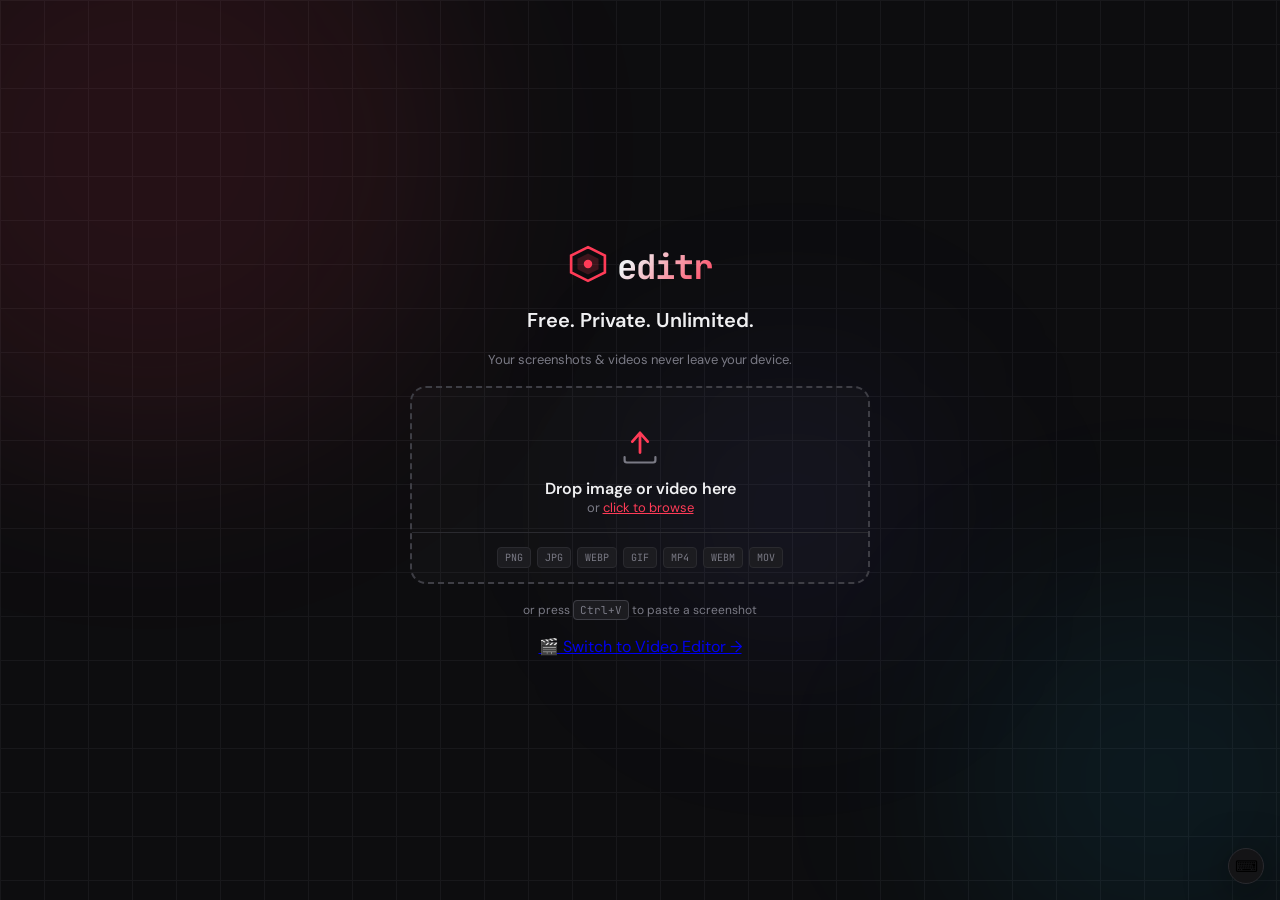
==== commit 0c1b81fc: "Update index.html" ====
--- a/index.html
+++ b/index.html
@@ -37,6 +37,9 @@
       </div>
     </div>
     <p class="paste-hint">or press <kbd>Ctrl+V</kbd> to paste a screenshot</p>
+    <a href="video.html" class="video-editor-link">
+      🎬 Switch to Video Editor →
+    </a>
   </div>
 </div>
 
--- a/style.css
+++ b/style.css
@@ -1,533 +1,422 @@
-/* ============================================
-   EDITR — STYLES
-   ============================================ */
-
-:root {
+/* ═══════════════════════════════════
+   EDITR — STYLESHEET v2
+   Dark + Light mode, polished UI
+═══════════════════════════════════ */
+
+/* ── THEME VARIABLES ── */
+:root, [data-theme="dark"] {
   --bg: #0d0d0f;
   --bg2: #141416;
-  --bg3: #1c1c1f;
-  --border: #2a2a2e;
-  --border-light: #3a3a3e;
-  --text: #f0f0f0;
-  --text-muted: #888;
+  --bg3: #1c1c20;
+  --bg4: #242428;
+  --border: #2a2a2f;
+  --border-hi: #3e3e45;
+  --text: #f0f0f2;
+  --text-muted: #7a7a85;
+  --text-dim: #444450;
   --accent: #FF3B57;
+  --accent-glow: rgba(255,59,87,.18);
   --accent2: #00C7FF;
+  --shadow: 0 8px 40px rgba(0,0,0,.5);
   --radius: 8px;
-  --toolbar-w: 100px;
-  --panel-w: 220px;
-  --topbar-h: 52px;
+  --radius-sm: 5px;
+  --toolbar-w: 96px;
+  --panel-w: 210px;
+  --topbar-h: 50px;
+}
+
+[data-theme="light"] {
+  --bg: #f0f0f3;
+  --bg2: #ffffff;
+  --bg3: #e8e8ec;
+  --bg4: #dcdce0;
+  --border: #d0d0d8;
+  --border-hi: #b0b0bc;
+  --text: #111118;
+  --text-muted: #666672;
+  --text-dim: #aaaabc;
+  --accent: #e8213d;
+  --accent-glow: rgba(232,33,61,.12);
+  --accent2: #0077cc;
+  --shadow: 0 8px 40px rgba(0,0,0,.12);
 }
 
 *, *::before, *::after { box-sizing: border-box; margin: 0; padding: 0; }
-
-html, body {
-  width: 100%; height: 100%; overflow: hidden;
-  font-family: 'Syne', sans-serif;
-  background: var(--bg);
-  color: var(--text);
-}
-
-/* ---- SCREENS ---- */
-.screen { position: fixed; inset: 0; display: none; }
+html, body { width: 100%; height: 100%; overflow: hidden; font-family: 'DM Sans', sans-serif; background: var(--bg); color: var(--text); }
+button, input, select { font-family: inherit; }
+button { cursor: pointer; }
+
+/* ── SCREENS ── */
+.screen { position: fixed; inset: 0; display: none; flex-direction: column; }
 .screen.active { display: flex; }
 
-/* ============================================
+/* ════════════════════════════════════
    LANDING
-   ============================================ */
+════════════════════════════════════ */
 #landing {
-  flex-direction: column;
-  align-items: center;
-  justify-content: center;
-  background: var(--bg);
-  overflow: hidden;
-}
-
-.landing-bg {
-  position: absolute; inset: 0; pointer-events: none;
-}
-
+  align-items: center; justify-content: center;
+  background: var(--bg); overflow: hidden;
+}
+.landing-bg { position: absolute; inset: 0; pointer-events: none; }
 .grid-lines {
   position: absolute; inset: 0;
-  background-image:
-    linear-gradient(rgba(255,255,255,.03) 1px, transparent 1px),
-    linear-gradient(90deg, rgba(255,255,255,.03) 1px, transparent 1px);
-  background-size: 40px 40px;
-}
-
-.glow {
-  position: absolute;
-  border-radius: 50%;
-  filter: blur(120px);
-  pointer-events: none;
-}
-.glow-1 {
-  width: 500px; height: 500px;
-  background: rgba(255,59,87,.12);
-  top: -100px; left: -100px;
-  animation: drift 8s ease-in-out infinite alternate;
-}
-.glow-2 {
-  width: 400px; height: 400px;
-  background: rgba(0,199,255,.08);
-  bottom: -80px; right: -80px;
-  animation: drift 10s ease-in-out infinite alternate-reverse;
-}
-@keyframes drift {
-  from { transform: translate(0,0); }
-  to   { transform: translate(40px,30px); }
-}
-
-.landing-content {
-  position: relative;
-  display: flex; flex-direction: column;
-  align-items: center; gap: 20px;
-  text-align: center;
-}
-
-.logo-wrap {
-  display: flex; align-items: center; gap: 10px;
-}
-.logo-icon {
-  font-size: 32px; color: var(--accent);
-  animation: spin-slow 6s linear infinite;
-}
-@keyframes spin-slow {
-  from { transform: rotate(0deg); }
-  to   { transform: rotate(360deg); }
-}
-.logo-text {
-  font-family: 'Space Mono', monospace;
-  font-size: 36px; font-weight: 700;
-  letter-spacing: -1px;
-  background: linear-gradient(135deg, #fff 30%, var(--accent));
-  -webkit-background-clip: text;
-  -webkit-text-fill-color: transparent;
-}
-.logo-text.small { font-size: 18px; }
-
-.tagline {
-  font-size: 22px; font-weight: 600;
-  line-height: 1.4; color: var(--text);
-}
-.sub-tagline {
-  font-size: 13px; color: var(--text-muted);
-  font-family: 'Space Mono', monospace;
-}
+  background-image: linear-gradient(var(--border) 1px, transparent 1px), linear-gradient(90deg, var(--border) 1px, transparent 1px);
+  background-size: 44px 44px; opacity: .4;
+}
+.glow { position: absolute; border-radius: 50%; filter: blur(100px); pointer-events: none; }
+.g1 { width: 600px; height: 600px; background: rgba(255,59,87,.1); top:-150px; left:-150px; animation: gdrift 9s ease-in-out infinite alternate; }
+.g2 { width: 400px; height: 400px; background: rgba(0,199,255,.07); bottom:-80px; right:-80px; animation: gdrift 12s ease-in-out infinite alternate-reverse; }
+.g3 { width: 300px; height: 300px; background: rgba(94,92,230,.07); top:40%; left:50%; animation: gdrift 15s ease-in-out infinite alternate; }
+@keyframes gdrift { from { transform: translate(0,0); } to { transform: translate(50px,40px); } }
+
+.landing-content { position: relative; display: flex; flex-direction: column; align-items: center; gap: 18px; text-align: center; }
+.brand { display: flex; align-items: center; gap: 10px; }
+.brand-icon { animation: spin-slow 8s linear infinite; }
+@keyframes spin-slow { to { transform: rotate(360deg); } }
+.brand-name {
+  font-family: 'JetBrains Mono', monospace; font-size: 34px; font-weight: 700; letter-spacing: -1px;
+  background: linear-gradient(130deg, var(--text) 20%, var(--accent));
+  -webkit-background-clip: text; -webkit-text-fill-color: transparent; background-clip: text;
+}
+.brand.mini .brand-name { font-size: 17px; }
+.landing-tagline { font-size: 20px; font-weight: 600; color: var(--text); }
+.landing-sub { font-size: 13px; color: var(--text-muted); }
 
 .upload-zone {
-  position: relative;
-  width: 480px; height: 220px;
-  cursor: pointer;
-  border-radius: 16px;
-  overflow: hidden;
-}
-.upload-zone:hover .upload-border { opacity: 1; }
-.upload-border {
-  position: absolute; inset: 0;
-  border-radius: 16px;
-  border: 2px dashed var(--accent);
-  opacity: .5;
-  transition: opacity .2s;
-  pointer-events: none;
-}
-.upload-inner {
-  position: absolute; inset: 0;
-  display: flex; flex-direction: column;
+  position: relative; width: 460px; max-width: 90vw;
+  cursor: pointer; border-radius: 16px; overflow: hidden;
+  border: 2px dashed var(--border-hi);
+  transition: border-color .2s, background .2s;
+  background: rgba(255,255,255,.02);
+}
+.upload-zone:hover { border-color: var(--accent); background: var(--accent-glow); }
+.upload-zone.drag-over { border-color: var(--accent); background: var(--accent-glow); }
+.upload-icon-wrap { padding: 36px 0 10px; display: flex; justify-content: center; }
+.upload-main { font-size: 16px; font-weight: 600; }
+.upload-hint { font-size: 13px; color: var(--text-muted); padding-bottom: 6px; }
+.upload-link { color: var(--accent); text-decoration: underline; cursor: pointer; }
+.upload-formats { display: flex; gap: 6px; justify-content: center; flex-wrap: wrap; padding: 14px; border-top: 1px solid var(--border); margin-top: 10px; }
+.upload-formats span { font-family: 'JetBrains Mono', monospace; font-size: 10px; color: var(--text-muted); background: var(--bg3); padding: 3px 7px; border-radius: 4px; border: 1px solid var(--border); }
+.paste-hint { font-size: 12px; color: var(--text-muted); }
+.paste-hint kbd { background: var(--bg3); border: 1px solid var(--border-hi); border-radius: 4px; padding: 2px 6px; font-family: 'JetBrains Mono', monospace; font-size: 11px; }
+
+/* ════════════════════════════════════
+   TOPBAR
+════════════════════════════════════ */
+.topbar {
+  height: var(--topbar-h); flex-shrink: 0;
+  background: var(--bg2); border-bottom: 1px solid var(--border);
+  display: flex; align-items: center; justify-content: space-between;
+  padding: 0 12px; gap: 8px; z-index: 20;
+}
+.topbar-left, .topbar-center, .topbar-right { display: flex; align-items: center; gap: 8px; }
+.topbar-center { flex: 1; justify-content: center; }
+.dvdr { width: 1px; height: 20px; background: var(--border); }
+.file-badge {
+  font-family: 'JetBrains Mono', monospace; font-size: 11px; color: var(--text-muted);
+  background: var(--bg3); border: 1px solid var(--border); border-radius: 5px;
+  padding: 3px 8px; max-width: 160px; overflow: hidden; text-overflow: ellipsis; white-space: nowrap;
+}
+
+.btn-topbar {
+  display: flex; align-items: center; gap: 5px;
+  background: var(--bg3); border: 1px solid var(--border); border-radius: var(--radius-sm);
+  color: var(--text-muted); font-size: 12px; font-weight: 500;
+  padding: 5px 10px; transition: all .15s;
+}
+.btn-topbar:hover { border-color: var(--border-hi); color: var(--text); }
+.tbar-act {
+  background: none; border: none; color: var(--text-muted);
+  font-size: 12px; padding: 5px 10px; border-radius: var(--radius-sm);
+  transition: all .15s; font-weight: 500;
+}
+.tbar-act:hover { background: var(--bg3); color: var(--text); }
+
+/* THEME TOGGLE */
+.theme-toggle {
+  background: var(--bg3); border: 1px solid var(--border); border-radius: 20px;
+  padding: 4px 8px; font-size: 14px; transition: all .2s;
+  display: flex; align-items: center;
+}
+.theme-toggle:hover { border-color: var(--border-hi); }
+[data-theme="dark"] .light-i { display: none; }
+[data-theme="dark"] .dark-i { display: inline; }
+[data-theme="light"] .dark-i { display: none; }
+[data-theme="light"] .light-i { display: inline; }
+
+/* DOWNLOAD BTN */
+.dl-wrap { position: relative; display: flex; }
+.btn-primary {
+  background: var(--accent); color: #fff; border: none;
+  padding: 6px 14px; border-radius: var(--radius-sm) 0 0 var(--radius-sm);
+  font-size: 13px; font-weight: 600; transition: background .15s;
+  display: flex; align-items: center; gap: 6px;
+}
+.btn-primary:hover { background: #e0293f; }
+.btn-primary.solo { border-radius: var(--radius-sm); }
+.dl-arrow {
+  border-radius: 0 var(--radius-sm) var(--radius-sm) 0;
+  padding: 6px 9px; border-left: 1px solid rgba(255,255,255,.2);
+  font-size: 11px;
+}
+.dl-menu {
+  position: absolute; top: calc(100% + 6px); right: 0;
+  background: var(--bg2); border: 1px solid var(--border);
+  border-radius: var(--radius); overflow: hidden;
+  box-shadow: var(--shadow); min-width: 180px; z-index: 100;
+}
+.dl-menu.hidden { display: none; }
+.dlm-btn {
+  display: block; width: 100%; text-align: left;
+  background: none; border: none; color: var(--text);
+  padding: 10px 14px; font-size: 13px; transition: background .12s;
+}
+.dlm-btn:hover { background: var(--bg3); }
+.menu-sep { height: 1px; background: var(--border); margin: 4px 0; }
+
+/* ════════════════════════════════════
+   EDITOR BODY
+════════════════════════════════════ */
+.editor-body { flex: 1; display: flex; overflow: hidden; }
+
+/* LEFT TOOLBAR */
+.toolbar {
+  width: var(--toolbar-w); flex-shrink: 0;
+  background: var(--bg2); border-right: 1px solid var(--border);
+  display: flex; flex-direction: column; gap: 2px;
+  padding: 10px 6px; overflow-y: auto;
+}
+.tg { margin-bottom: 6px; }
+.tg-label { font-size: 9px; text-transform: uppercase; letter-spacing: 1px; color: var(--text-dim); padding: 0 3px; margin-bottom: 3px; }
+.tool-btn {
+  width: 100%; display: flex; flex-direction: column; align-items: center; gap: 3px;
+  padding: 7px 4px; background: transparent; border: 1px solid transparent;
+  border-radius: var(--radius-sm); color: var(--text-muted);
+  font-size: 10px; font-weight: 500; transition: all .12s;
+}
+.tool-btn:hover { background: var(--bg3); color: var(--text); border-color: var(--border); }
+.tool-btn.active {
+  background: var(--accent-glow); border-color: rgba(255,59,87,.35);
+  color: var(--accent);
+}
+.tool-btn svg { flex-shrink: 0; }
+
+/* ── CANVAS AREA ── */
+.canvas-area {
+  flex: 1; display: flex; flex-direction: column;
+  background: var(--bg); position: relative; overflow: hidden;
+}
+[data-theme="light"] .canvas-area {
+  background: #e0e0e5;
+  background-image: linear-gradient(rgba(0,0,0,.05) 1px, transparent 1px), linear-gradient(90deg, rgba(0,0,0,.05) 1px, transparent 1px);
+  background-size: 20px 20px;
+}
+[data-theme="dark"] .canvas-area {
+  background-image: linear-gradient(rgba(255,255,255,.03) 1px, transparent 1px), linear-gradient(90deg, rgba(255,255,255,.03) 1px, transparent 1px);
+  background-size: 20px 20px;
+}
+
+.zoom-bar {
+  position: absolute; top: 12px; left: 50%; transform: translateX(-50%);
+  display: flex; align-items: center; gap: 6px;
+  background: var(--bg2); border: 1px solid var(--border);
+  border-radius: 20px; padding: 4px 10px;
+  z-index: 10; box-shadow: var(--shadow);
+}
+.zoom-btn {
+  background: none; border: none; color: var(--text-muted);
+  font-size: 16px; width: 22px; height: 22px;
+  display: flex; align-items: center; justify-content: center;
+  border-radius: 4px; transition: all .12s; line-height: 1;
+}
+.zoom-btn:hover { background: var(--bg3); color: var(--text); }
+.zoom-val { font-family: 'JetBrains Mono', monospace; font-size: 11px; color: var(--text-muted); min-width: 40px; text-align: center; }
+
+.canvas-viewport {
+  flex: 1; overflow: auto; display: flex;
   align-items: center; justify-content: center;
-  gap: 8px;
-  background: rgba(255,255,255,.03);
-  border-radius: 16px;
-  transition: background .2s;
-}
-.upload-zone:hover .upload-inner { background: rgba(255,59,87,.06); }
-.upload-icon {
-  font-size: 40px; color: var(--accent);
-  transition: transform .2s;
-}
-.upload-zone:hover .upload-icon { transform: translateY(-4px); }
-.upload-label { font-size: 16px; font-weight: 600; }
-.upload-sub { font-size: 12px; color: var(--text-muted); }
-
-.upload-zone.drag-over .upload-inner { background: rgba(255,59,87,.12); }
-.upload-zone.drag-over .upload-border { opacity: 1; }
-
-.supported-formats {
-  display: flex; gap: 8px; flex-wrap: wrap; justify-content: center;
-}
-.supported-formats span {
-  font-family: 'Space Mono', monospace;
-  font-size: 11px; color: var(--text-muted);
-  background: var(--bg3);
-  padding: 4px 8px; border-radius: 4px;
-  border: 1px solid var(--border);
-}
-
-/* ============================================
-   EDITOR SCREEN
-   ============================================ */
-#editor {
-  flex-direction: column;
-}
-
-/* TOPBAR */
-.topbar {
-  height: var(--topbar-h);
-  background: var(--bg2);
-  border-bottom: 1px solid var(--border);
-  display: flex; align-items: center;
-  justify-content: space-between;
-  padding: 0 16px;
-  flex-shrink: 0;
-  z-index: 10;
-}
-.topbar-left, .topbar-right {
-  display: flex; align-items: center; gap: 10px;
-}
-.file-name {
-  font-family: 'Space Mono', monospace;
-  font-size: 12px; color: var(--text-muted);
-  max-width: 200px;
-  overflow: hidden; text-overflow: ellipsis; white-space: nowrap;
-}
-
-/* EDITOR LAYOUT */
-.editor-layout {
-  flex: 1;
-  display: flex;
-  overflow: hidden;
-}
-
-/* TOOLBAR */
-.toolbar {
-  width: var(--toolbar-w);
-  background: var(--bg2);
-  border-right: 1px solid var(--border);
-  display: flex; flex-direction: column;
-  gap: 4px;
-  padding: 12px 8px;
-  overflow-y: auto;
-  flex-shrink: 0;
-}
-.tool-section { margin-bottom: 8px; }
-.tool-label {
-  font-size: 9px; text-transform: uppercase;
-  letter-spacing: 1px; color: var(--text-muted);
-  padding: 0 4px; margin-bottom: 4px;
-}
-
-.tool-btn {
-  width: 100%;
-  display: flex; flex-direction: column;
-  align-items: center; gap: 3px;
-  padding: 8px 4px;
-  background: transparent;
-  border: 1px solid transparent;
-  border-radius: var(--radius);
-  cursor: pointer;
-  color: var(--text-muted);
-  font-family: 'Syne', sans-serif;
-  font-size: 11px;
-  transition: all .15s;
-}
-.tool-btn:hover { background: var(--bg3); color: var(--text); }
-.tool-btn.active {
-  background: rgba(255,59,87,.12);
-  border-color: rgba(255,59,87,.3);
-  color: var(--accent);
-}
-.tool-icon { font-size: 18px; }
-
-/* CANVAS AREA */
-.canvas-area {
-  flex: 1;
-  display: flex; flex-direction: column;
-  align-items: center; justify-content: center;
-  background: #111113;
-  background-image:
-    linear-gradient(rgba(255,255,255,.025) 1px, transparent 1px),
-    linear-gradient(90deg, rgba(255,255,255,.025) 1px, transparent 1px);
-  background-size: 20px 20px;
-  overflow: hidden;
-  position: relative;
-}
-
+  padding: 50px 20px 20px;
+}
 .canvas-container {
   position: relative;
-  box-shadow: 0 20px 80px rgba(0,0,0,.6);
-  max-width: 100%; max-height: 100%;
-}
-.canvas-container canvas {
-  display: block;
-  position: absolute; top: 0; left: 0;
-}
+  box-shadow: 0 20px 80px rgba(0,0,0,.5);
+  border-radius: 2px;
+}
+[data-theme="light"] .canvas-container { box-shadow: 0 12px 60px rgba(0,0,0,.2); }
+.canvas-container canvas { display: block; }
 #mainCanvas { position: relative; }
-#overlayCanvas {
-  cursor: crosshair;
-}
+#overlayCanvas { position: absolute; top: 0; left: 0; cursor: crosshair; }
 
 /* VIDEO CONTROLS */
 .video-controls {
-  position: absolute;
-  bottom: 20px;
-  left: 50%; transform: translateX(-50%);
-  background: rgba(13,13,15,.9);
-  border: 1px solid var(--border);
-  border-radius: 12px;
+  flex-shrink: 0;
+  display: flex; align-items: center; gap: 10px;
+  background: var(--bg2); border-top: 1px solid var(--border);
   padding: 10px 16px;
-  display: flex; align-items: center; gap: 12px;
-  backdrop-filter: blur(12px);
-  min-width: 400px;
-}
-.video-timeline { flex: 1; }
-.timeline-bar {
-  position: relative;
-  height: 6px;
-  background: var(--bg3);
-  border-radius: 3px;
-  cursor: pointer;
-}
-.timeline-fill {
-  height: 100%;
-  background: var(--accent);
-  border-radius: 3px;
-  width: 0%;
-  pointer-events: none;
-}
-.playhead {
-  position: absolute;
-  top: 50%; left: 0%;
-  transform: translate(-50%, -50%);
-  width: 14px; height: 14px;
-  background: #fff;
-  border-radius: 50%;
-  pointer-events: none;
-}
-.video-time {
-  font-family: 'Space Mono', monospace;
-  font-size: 11px; color: var(--text-muted);
-  white-space: nowrap;
-}
-
-/* OPTIONS PANEL */
+}
+.vc-btn { background: var(--bg3); border: 1px solid var(--border); color: var(--text); width: 30px; height: 30px; border-radius: 50%; display: flex; align-items: center; justify-content: center; font-size: 12px; transition: all .12s; }
+.vc-btn:hover { border-color: var(--accent); color: var(--accent); }
+.vc-time { font-family: 'JetBrains Mono', monospace; font-size: 11px; color: var(--text-muted); white-space: nowrap; }
+.vc-track { flex: 1; position: relative; height: 6px; background: var(--bg3); border-radius: 3px; cursor: pointer; }
+.vc-fill { height: 100%; background: var(--accent); border-radius: 3px; width: 0%; pointer-events: none; }
+.vc-head { position: absolute; top: 50%; left: 0%; transform: translate(-50%,-50%); width: 14px; height: 14px; background: #fff; border-radius: 50%; pointer-events: none; box-shadow: 0 2px 6px rgba(0,0,0,.3); }
+.vc-speed { -webkit-appearance: none; width: 60px; height: 3px; background: var(--bg3); border-radius: 2px; }
+.vc-speed::-webkit-slider-thumb { -webkit-appearance: none; width: 12px; height: 12px; background: var(--accent); border-radius: 50%; }
+
+/* ── OPTIONS PANEL ── */
 .options-panel {
-  width: var(--panel-w);
-  background: var(--bg2);
-  border-left: 1px solid var(--border);
-  display: flex; flex-direction: column;
-  gap: 0;
-  overflow-y: auto;
-  flex-shrink: 0;
-}
-
-.option-group {
-  padding: 14px 14px 10px;
-  border-bottom: 1px solid var(--border);
-}
-.option-group.hidden { display: none; }
-.option-label {
-  font-size: 10px; text-transform: uppercase;
-  letter-spacing: 1px; color: var(--text-muted);
+  width: var(--panel-w); flex-shrink: 0;
+  background: var(--bg2); border-left: 1px solid var(--border);
+  overflow-y: auto; display: flex; flex-direction: column;
+}
+.opt-sec { padding: 12px 12px 10px; border-bottom: 1px solid var(--border); }
+.opt-sec.hidden { display: none; }
+.opt-lbl { font-size: 9px; text-transform: uppercase; letter-spacing: 1px; color: var(--text-muted); margin-bottom: 7px; }
+.opt-lbl.mt, .mt { margin-top: 10px; }
+
+/* Colors */
+.color-grid { display: grid; grid-template-columns: repeat(7, 1fr); gap: 5px; margin-bottom: 8px; }
+.csw { width: 22px; height: 22px; border-radius: 50%; border: 2px solid transparent; transition: transform .12s; }
+.csw:hover { transform: scale(1.2); }
+.csw.active { border-color: #fff; box-shadow: 0 0 0 1.5px var(--border-hi); }
+.cust-color-row { display: flex; align-items: center; justify-content: space-between; font-size: 12px; color: var(--text-muted); }
+.cust-color-row input[type="color"] { width: 34px; height: 22px; border: none; background: none; cursor: pointer; border-radius: 4px; }
+
+/* Sliders */
+.slider {
+  -webkit-appearance: none; width: 100%; height: 4px;
+  background: var(--bg3); border-radius: 2px; outline: none; cursor: pointer;
+}
+.slider::-webkit-slider-thumb { -webkit-appearance: none; width: 14px; height: 14px; background: var(--accent); border-radius: 50%; cursor: pointer; box-shadow: 0 1px 4px rgba(0,0,0,.3); }
+.slider.sm { width: 80px; }
+.sl-row { display: flex; align-items: center; gap: 8px; }
+.sl-out { font-family: 'JetBrains Mono', monospace; font-size: 11px; color: var(--text-muted); min-width: 30px; }
+
+/* Toggles */
+.tog {
+  flex: 1; padding: 5px 4px; background: var(--bg3); border: 1px solid var(--border);
+  border-radius: var(--radius-sm); color: var(--text-muted);
+  font-size: 12px; font-weight: 600; transition: all .12s; min-width: 0;
+}
+.tog:hover { border-color: var(--border-hi); color: var(--text); }
+.tog.active { background: var(--accent-glow); border-color: rgba(255,59,87,.4); color: var(--accent); }
+.italic-tog { font-style: italic; }
+.btn-row { display: flex; gap: 5px; }
+.btn-row.wrap { flex-wrap: wrap; }
+
+/* Select */
+.opt-sel {
+  width: 100%; background: var(--bg3); border: 1px solid var(--border);
+  border-radius: var(--radius-sm); color: var(--text); padding: 6px 8px;
+  font-size: 12px; outline: none;
+}
+
+/* Arrow styles */
+.arrow-styles { display: flex; flex-direction: column; gap: 4px; }
+.arr-btn {
+  width: 100%; text-align: left; padding: 7px 10px;
+  background: var(--bg3); border: 1px solid var(--border);
+  border-radius: var(--radius-sm); color: var(--text-muted);
+  font-size: 12px; transition: all .12s;
+}
+.arr-btn:hover { border-color: var(--border-hi); color: var(--text); }
+.arr-btn.active { background: var(--accent-glow); border-color: rgba(255,59,87,.4); color: var(--accent); }
+
+/* Blur hint */
+.blur-hint {
+  display: flex; align-items: flex-start; gap: 6px;
+  background: var(--accent-glow); border: 1px solid rgba(255,59,87,.2);
+  border-radius: var(--radius-sm); padding: 8px 10px;
+  font-size: 11px; color: var(--text-muted); line-height: 1.4; margin-top: 10px;
+}
+
+/* Emoji */
+.etabs { display: flex; gap: 4px; margin-bottom: 8px; }
+.etab {
+  flex: 1; padding: 5px; background: var(--bg3); border: 1px solid var(--border);
+  border-radius: var(--radius-sm); font-size: 15px; transition: all .12s;
+}
+.etab:hover { border-color: var(--border-hi); }
+.etab.active { border-color: var(--accent); background: var(--accent-glow); }
+.emoji-grid { display: grid; grid-template-columns: repeat(5, 1fr); gap: 3px; max-height: 160px; overflow-y: auto; }
+.em-btn {
+  font-size: 20px; text-align: center; padding: 4px;
+  border-radius: 5px; cursor: pointer; transition: background .1s;
+  background: none; border: none;
+}
+.em-btn:hover { background: var(--bg3); }
+.em-btn.sel { background: var(--accent-glow); outline: 1px solid var(--accent); border-radius: 5px; }
+
+/* Counter */
+.counter-display {
+  font-family: 'JetBrains Mono', monospace; font-size: 28px; font-weight: 700;
+  color: var(--accent); text-align: center; padding: 8px;
+  background: var(--accent-glow); border-radius: var(--radius); border: 1px solid rgba(255,59,87,.2);
   margin-bottom: 8px;
 }
 
-/* COLOR GRID */
-.color-grid {
-  display: grid;
-  grid-template-columns: repeat(5, 1fr);
-  gap: 6px; margin-bottom: 8px;
-}
-.color-swatch {
-  width: 28px; height: 28px;
-  border-radius: 50%;
-  border: 2px solid transparent;
-  cursor: pointer;
-  transition: transform .15s;
-}
-.color-swatch:hover { transform: scale(1.15); }
-.color-swatch.active { border-color: #fff; box-shadow: 0 0 0 1px #666; }
-
-.custom-color-row {
-  display: flex; align-items: center;
-  justify-content: space-between;
-  font-size: 12px; color: var(--text-muted);
-}
-.custom-color-row input[type="color"] {
-  width: 36px; height: 24px;
-  border: none; background: none;
-  cursor: pointer; border-radius: 4px;
-}
-
-/* SLIDERS */
-.slider {
-  -webkit-appearance: none;
-  width: 100%; height: 4px;
-  background: var(--bg3);
-  border-radius: 2px;
-  outline: none;
-  cursor: pointer;
-}
-.slider::-webkit-slider-thumb {
-  -webkit-appearance: none;
-  width: 14px; height: 14px;
-  background: var(--accent);
-  border-radius: 50%;
-  cursor: pointer;
-}
-.slider.sm { margin: 4px 0; }
-.slider-val {
-  font-family: 'Space Mono', monospace;
-  font-size: 11px; color: var(--text-muted);
-}
-
-/* ADJUST ROW */
-.adjust-row {
-  display: flex; align-items: center;
-  justify-content: space-between;
-  gap: 8px; margin-bottom: 6px;
-  font-size: 11px; color: var(--text-muted);
-}
-.adjust-row input { width: 80px; }
-
-/* EMOJI GRID */
-.emoji-grid {
-  display: grid; grid-template-columns: repeat(4, 1fr);
-  gap: 4px;
-}
-.emoji-btn {
-  font-size: 22px;
-  text-align: center;
-  padding: 4px;
-  border-radius: 6px;
-  cursor: pointer;
-  transition: background .15s;
-}
-.emoji-btn:hover { background: var(--bg3); }
-.emoji-btn.selected { background: rgba(255,59,87,.2); }
-
-/* BUTTONS */
-.btn {
-  padding: 8px 14px;
-  border-radius: var(--radius);
-  border: none; cursor: pointer;
-  font-family: 'Syne', sans-serif;
-  font-size: 13px; font-weight: 600;
-  transition: all .15s;
-}
-.btn-primary {
-  background: var(--accent);
-  color: #fff;
-}
-.btn-primary:hover { background: #e8233f; }
+/* Adjust rows */
+.adj-row { display: flex; align-items: center; justify-content: space-between; gap: 8px; margin-bottom: 5px; font-size: 11px; color: var(--text-muted); }
+
+/* Buttons */
 .btn-ghost {
-  background: var(--bg3);
-  color: var(--text);
-  border: 1px solid var(--border);
-}
-.btn-ghost:hover { border-color: var(--border-light); background: #222224; }
-.btn-ghost.full { width: 100%; margin-bottom: 4px; text-align: center; }
-.btn-ghost.small { padding: 5px 8px; font-size: 11px; }
-
-.btn-icon {
-  background: none; border: none;
-  color: var(--text-muted); font-size: 18px;
-  cursor: pointer; padding: 4px 8px;
-  border-radius: 6px;
-  transition: all .15s;
-}
-.btn-icon:hover { color: var(--text); background: var(--bg3); }
-
-.btn-row {
-  display: flex; gap: 6px;
-}
-.btn-row.wrap { flex-wrap: wrap; }
-.btn-col { display: flex; flex-direction: column; }
-
-.btn-toggle {
-  padding: 5px 10px;
-  border-radius: 6px;
-  border: 1px solid var(--border);
-  background: var(--bg3);
-  color: var(--text-muted);
-  cursor: pointer; font-size: 13px;
-  transition: all .15s;
-}
-.btn-toggle.active {
-  background: rgba(255,59,87,.15);
-  border-color: var(--accent);
-  color: var(--accent);
-}
-
-.option-hint {
-  font-size: 10px; color: var(--text-muted);
-  margin-top: 6px; line-height: 1.4;
-}
-
-/* FLOAT TOOLBAR */
-.float-toolbar {
-  position: fixed;
-  bottom: 80px; left: 50%;
-  transform: translateX(-50%);
-  background: var(--bg2);
-  border: 1px solid var(--border);
-  border-radius: 10px;
-  padding: 6px;
-  display: flex; gap: 4px;
-  box-shadow: 0 8px 32px rgba(0,0,0,.4);
-  z-index: 100;
-}
-.float-toolbar.hidden { display: none; }
-.float-toolbar button {
-  background: none; border: none;
-  color: var(--text-muted);
-  padding: 6px 10px;
-  border-radius: 6px;
-  cursor: pointer; font-size: 12px;
-  font-family: 'Syne', sans-serif;
-  transition: all .15s;
-}
-.float-toolbar button:hover {
-  background: var(--bg3); color: var(--text);
-}
-
-/* MODAL */
-.modal {
-  position: fixed; inset: 0;
-  background: rgba(0,0,0,.7);
-  display: flex; align-items: center; justify-content: center;
-  z-index: 200;
-  backdrop-filter: blur(6px);
-}
+  background: var(--bg3); border: 1px solid var(--border);
+  color: var(--text); border-radius: var(--radius-sm);
+  padding: 7px 12px; font-size: 12px; font-weight: 500; transition: all .12s;
+}
+.btn-ghost:hover { border-color: var(--border-hi); }
+.btn-ghost.full { width: 100%; }
+.btn-ghost.sm { padding: 5px 9px; font-size: 11px; }
+.opt-hint { font-size: 10px; color: var(--text-dim); line-height: 1.4; }
+
+/* ── FLOAT BAR ── */
+.float-bar {
+  position: fixed; bottom: 16px; left: 50%; transform: translateX(-50%);
+  background: var(--bg2); border: 1px solid var(--border);
+  border-radius: 10px; padding: 5px; display: flex; gap: 3px;
+  box-shadow: var(--shadow); z-index: 50;
+}
+.float-bar.hidden { display: none; }
+.fb-btn {
+  background: none; border: none; color: var(--text-muted);
+  padding: 6px 11px; border-radius: 7px; font-size: 12px; font-weight: 500;
+  transition: all .12s;
+}
+.fb-btn:hover { background: var(--bg3); color: var(--text); }
+.fb-btn.danger:hover { background: rgba(255,59,87,.12); color: var(--accent); }
+
+/* ── MODALS ── */
+.modal { position: fixed; inset: 0; background: rgba(0,0,0,.65); display: flex; align-items: center; justify-content: center; z-index: 200; backdrop-filter: blur(8px); }
 .modal.hidden { display: none; }
-.modal-box {
-  background: var(--bg2);
-  border: 1px solid var(--border);
-  border-radius: 16px;
-  padding: 24px;
-  display: flex; flex-direction: column;
-  gap: 16px;
-  max-width: 90vw; max-height: 90vh;
-}
-.modal-box h2 { font-size: 18px; }
-.modal-box canvas { max-width: 100%; border: 1px solid var(--border); }
-.modal-actions { display: flex; gap: 10px; justify-content: flex-end; }
-
-/* TOAST */
+.modal-box { background: var(--bg2); border: 1px solid var(--border); border-radius: 14px; padding: 0; width: 90vw; max-width: 560px; max-height: 90vh; overflow: hidden; display: flex; flex-direction: column; box-shadow: var(--shadow); }
+.modal-head { display: flex; align-items: center; justify-content: space-between; padding: 16px 18px; border-bottom: 1px solid var(--border); }
+.modal-head h3 { font-size: 15px; font-weight: 600; }
+.modal-x { background: none; border: none; color: var(--text-muted); font-size: 16px; width: 28px; height: 28px; border-radius: 6px; transition: all .12s; }
+.modal-x:hover { background: var(--bg3); color: var(--text); }
+.modal-hint { font-size: 12px; color: var(--text-muted); padding: 10px 18px 0; }
+.crop-wrap { padding: 14px 18px; overflow: auto; }
+.crop-wrap canvas { max-width: 100%; border: 1px solid var(--border); border-radius: 4px; cursor: crosshair; }
+.modal-foot { display: flex; gap: 8px; justify-content: flex-end; padding: 14px 18px; border-top: 1px solid var(--border); }
+
+/* SHORTCUTS */
+.sc-grid { padding: 14px 18px; display: grid; grid-template-columns: 1fr 1fr; gap: 4px; }
+.sc-row { display: flex; align-items: center; gap: 8px; padding: 6px 0; }
+.sc-row kbd { font-family: 'JetBrains Mono', monospace; font-size: 10px; background: var(--bg3); border: 1px solid var(--border-hi); border-radius: 4px; padding: 2px 6px; white-space: nowrap; }
+.sc-row span { font-size: 12px; color: var(--text-muted); }
+.sc-hint { position: fixed; bottom: 16px; right: 16px; background: var(--bg2); border: 1px solid var(--border); border-radius: 50%; width: 36px; height: 36px; font-size: 16px; display: flex; align-items: center; justify-content: center; box-shadow: var(--shadow); z-index: 40; transition: all .12s; }
+.sc-hint:hover { border-color: var(--accent); }
+
+/* ── TOAST ── */
 .toast {
-  position: fixed;
-  bottom: 24px; right: 24px;
-  background: var(--bg2);
-  border: 1px solid var(--border);
-  color: var(--text);
-  padding: 12px 20px;
-  border-radius: 10px;
-  font-size: 13px;
-  box-shadow: 0 8px 32px rgba(0,0,0,.4);
-  z-index: 300;
-  transition: opacity .3s;
+  position: fixed; bottom: 60px; right: 20px;
+  background: var(--bg2); border: 1px solid var(--border);
+  color: var(--text); padding: 10px 16px; border-radius: 10px;
+  font-size: 13px; box-shadow: var(--shadow); z-index: 300;
+  transition: opacity .3s; max-width: 300px;
 }
 .toast.hidden { opacity: 0; pointer-events: none; }
 
-/* SCROLLBAR */
-::-webkit-scrollbar { width: 6px; }
+/* ── SCROLLBARS ── */
+::-webkit-scrollbar { width: 5px; height: 5px; }
 ::-webkit-scrollbar-track { background: transparent; }
-::-webkit-scrollbar-thumb { background: var(--border-light); border-radius: 3px; }
+::-webkit-scrollbar-thumb { background: var(--border-hi); border-radius: 3px; }
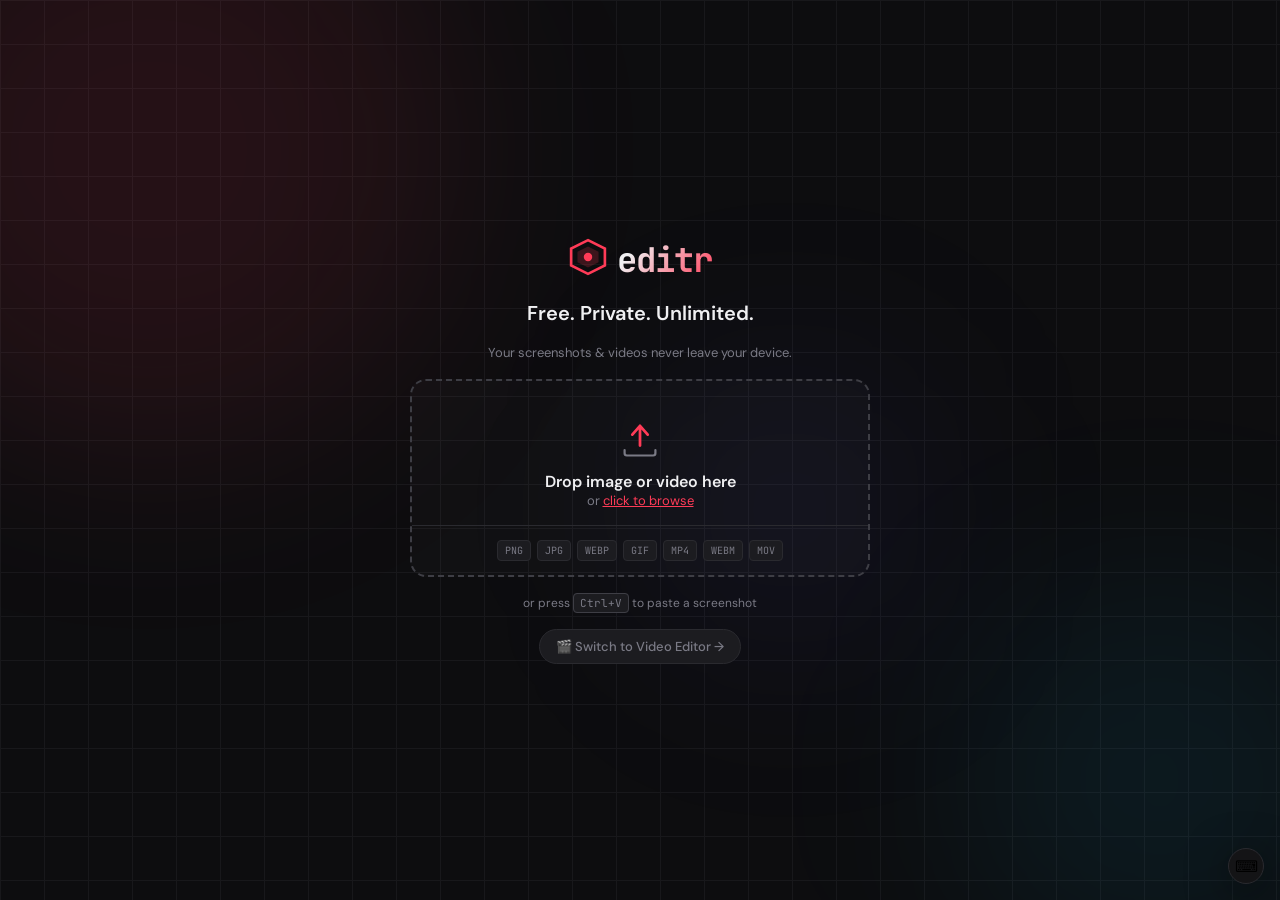
==== commit 3c80bdfa: "Update index.html" ====
--- a/index.html
+++ b/index.html
@@ -1,81 +1,46 @@
 <!DOCTYPE html>
 <html lang="en" data-theme="dark">
 <head>
-  <meta charset="UTF-8" />
-  <meta name="viewport" content="width=device-width, initial-scale=1.0" />
-  <title>Editr — Personal Media Editor</title>
-  <link rel="preconnect" href="https://fonts.googleapis.com" />
-  <link href="https://fonts.googleapis.com/css2?family=JetBrains+Mono:wght@400;700&family=DM+Sans:wght@400;500;600;700&display=swap" rel="stylesheet" />
-  <link rel="stylesheet" href="style.css" />
+  <meta charset="UTF-8"/><meta name="viewport" content="width=device-width,initial-scale=1.0"/>
+  <title>Editr — Image Editor</title>
+  <link rel="preconnect" href="https://fonts.googleapis.com"/>
+  <link href="https://fonts.googleapis.com/css2?family=JetBrains+Mono:wght@400;700&family=DM+Sans:wght@400;500;600;700&display=swap" rel="stylesheet"/>
+  <link rel="stylesheet" href="style.css"/>
 </head>
 <body>
-
-<!-- LANDING -->
 <div id="landing" class="screen active">
-  <div class="landing-bg">
-    <div class="grid-lines"></div>
-    <div class="glow g1"></div><div class="glow g2"></div><div class="glow g3"></div>
-  </div>
+  <div class="landing-bg"><div class="grid-lines"></div><div class="glow g1"></div><div class="glow g2"></div><div class="glow g3"></div></div>
   <div class="landing-content">
-    <div class="brand">
-      <div class="brand-icon">
-        <svg width="38" height="38" viewBox="0 0 36 36"><polygon points="18,2 34,10 34,26 18,34 2,26 2,10" fill="none" stroke="var(--accent)" stroke-width="2.5"/><polygon points="18,8 28,13 28,23 18,28 8,23 8,13" fill="var(--accent)" opacity="0.2"/><circle cx="18" cy="18" r="4" fill="var(--accent)"/></svg>
-      </div>
-      <h1 class="brand-name">editr</h1>
-    </div>
+    <div class="brand"><div class="brand-icon"><svg width="38" height="38" viewBox="0 0 36 36"><polygon points="18,2 34,10 34,26 18,34 2,26 2,10" fill="none" stroke="var(--accent)" stroke-width="2.5"/><polygon points="18,8 28,13 28,23 18,28 8,23 8,13" fill="var(--accent)" opacity="0.2"/><circle cx="18" cy="18" r="4" fill="var(--accent)"/></svg></div><h1 class="brand-name">editr</h1></div>
     <p class="landing-tagline">Free. Private. Unlimited.</p>
     <p class="landing-sub">Your screenshots &amp; videos never leave your device.</p>
     <div class="upload-zone" id="uploadZone">
-      <input type="file" id="fileInput" accept="image/*,video/*" hidden />
-      <div class="upload-icon-wrap">
-        <svg width="44" height="44" viewBox="0 0 40 40" fill="none"><path d="M20 8v18M13 16l7-8 7 8" stroke="var(--accent)" stroke-width="2.5" stroke-linecap="round" stroke-linejoin="round"/><path d="M6 30v3a2 2 0 002 2h24a2 2 0 002-2v-3" stroke="var(--text-muted)" stroke-width="2" stroke-linecap="round"/></svg>
-      </div>
+      <input type="file" id="fileInput" accept="image/*,video/*" hidden/>
+      <div class="upload-icon-wrap"><svg width="44" height="44" viewBox="0 0 40 40" fill="none"><path d="M20 8v18M13 16l7-8 7 8" stroke="var(--accent)" stroke-width="2.5" stroke-linecap="round" stroke-linejoin="round"/><path d="M6 30v3a2 2 0 002 2h24a2 2 0 002-2v-3" stroke="var(--text-muted)" stroke-width="2" stroke-linecap="round"/></svg></div>
       <p class="upload-main">Drop image or video here</p>
       <p class="upload-hint">or <span class="upload-link">click to browse</span></p>
-      <div class="upload-formats">
-        <span>PNG</span><span>JPG</span><span>WEBP</span><span>GIF</span><span>MP4</span><span>WEBM</span><span>MOV</span>
-      </div>
+      <div class="upload-formats"><span>PNG</span><span>JPG</span><span>WEBP</span><span>GIF</span><span>MP4</span><span>WEBM</span><span>MOV</span></div>
     </div>
     <p class="paste-hint">or press <kbd>Ctrl+V</kbd> to paste a screenshot</p>
-    <a href="video.html" class="video-editor-link">
-      🎬 Switch to Video Editor →
-    </a>
+    <a href="video.html" class="video-editor-link">🎬 Switch to Video Editor →</a>
   </div>
 </div>
-
-<!-- EDITOR -->
 <div id="editor" class="screen">
-
-  <!-- TOPBAR -->
   <header class="topbar">
     <div class="topbar-left">
-      <div class="brand mini">
-        <svg width="20" height="20" viewBox="0 0 36 36"><polygon points="18,2 34,10 34,26 18,34 2,26 2,10" fill="none" stroke="var(--accent)" stroke-width="2.5"/><circle cx="18" cy="18" r="4" fill="var(--accent)"/></svg>
-        <span class="brand-name">editr</span>
-      </div>
-      <div class="dvdr"></div>
-      <span class="file-badge" id="fileName">untitled</span>
-      <button class="btn-topbar" id="addMediaBtn">
-        <svg width="13" height="13" viewBox="0 0 24 24" fill="none" stroke="currentColor" stroke-width="2.5" stroke-linecap="round"><path d="M12 5v14M5 12h14"/></svg>
-        New / Change
-      </button>
-      <input type="file" id="addFileInput" accept="image/*,video/*" hidden />
-    </div>
-
+      <div class="brand mini"><svg width="20" height="20" viewBox="0 0 36 36"><polygon points="18,2 34,10 34,26 18,34 2,26 2,10" fill="none" stroke="var(--accent)" stroke-width="2.5"/><circle cx="18" cy="18" r="4" fill="var(--accent)"/></svg><span class="brand-name">editr</span></div>
+      <div class="dvdr"></div><span class="file-badge" id="fileName">untitled</span>
+      <button class="btn-topbar" id="addMediaBtn">+ New / Change</button>
+      <input type="file" id="addFileInput" accept="image/*,video/*" hidden/>
+    </div>
     <div class="topbar-center">
-      <button class="tbar-act" id="undoBtn" title="Undo Ctrl+Z">↩ Undo</button>
-      <button class="tbar-act" id="redoBtn" title="Redo Ctrl+Y">↪ Redo</button>
-      <button class="tbar-act" id="clearAllBtn">⊘ Clear All</button>
-    </div>
-
+      <button class="tbar-act" id="undoBtn">↩ Undo</button>
+      <button class="tbar-act" id="redoBtn">↪ Redo</button>
+      <button class="tbar-act" id="clearAllBtn">⊘ Clear</button>
+    </div>
     <div class="topbar-right">
-      <button class="theme-toggle" id="themeToggle" title="Light/dark mode">
-        <span class="ti dark-i">🌙</span><span class="ti light-i">☀️</span>
-      </button>
-      <button class="btn-topbar" id="copyBtn">
-        <svg width="13" height="13" viewBox="0 0 24 24" fill="none" stroke="currentColor" stroke-width="2.5" stroke-linecap="round"><rect x="9" y="9" width="13" height="13" rx="2"/><path d="M5 15H4a2 2 0 01-2-2V4a2 2 0 012-2h9a2 2 0 012 2v1"/></svg>
-        Copy
-      </button>
+      <button class="theme-toggle" id="themeToggle"><span class="ti dark-i">🌙</span><span class="ti light-i">☀️</span></button>
+      <button class="btn-topbar" id="copyBtn">⎘ Copy</button>
       <div class="dl-wrap">
         <button class="btn-primary" id="downloadBtn">⬇ Download</button>
         <button class="btn-primary dl-arrow" id="dlArrow">▾</button>
@@ -87,80 +52,62 @@
           <button class="dlm-btn" id="copyMenuBtn">Copy to clipboard</button>
         </div>
       </div>
-      <button class="tbar-act" id="shortcutsBtn" title="Keyboard shortcuts">⌨</button>
+      <button class="tbar-act" id="shortcutsBtn">⌨</button>
     </div>
   </header>
-
-  <!-- BODY -->
-  <div class="editor-body">
-
-    <!-- LEFT TOOLBAR -->
-    <aside class="toolbar">
-      <div class="tg">
-        <div class="tg-label">Select</div>
+  <div class="editor-body" id="editorBody">
+    <aside class="toolbar" id="toolbar">
+      <div class="tg"><div class="tg-label">Select</div>
         <button class="tool-btn active" data-tool="select"><svg width="15" height="15" viewBox="0 0 24 24" fill="none" stroke="currentColor" stroke-width="2" stroke-linecap="round"><path d="M4 4l7 18 3-7 7-3z"/></svg><span>Select</span></button>
       </div>
-      <div class="tg">
-        <div class="tg-label">Draw</div>
+      <div class="tg"><div class="tg-label">Draw</div>
         <button class="tool-btn" data-tool="pen"><svg width="15" height="15" viewBox="0 0 24 24" fill="none" stroke="currentColor" stroke-width="2" stroke-linecap="round"><path d="M11 4H4a2 2 0 00-2 2v14a2 2 0 002 2h14a2 2 0 002-2v-7"/><path d="M18.5 2.5a2.121 2.121 0 013 3L12 15l-4 1 1-4 9.5-9.5z"/></svg><span>Pen</span></button>
         <button class="tool-btn" data-tool="highlighter"><svg width="15" height="15" viewBox="0 0 24 24" fill="none" stroke="currentColor" stroke-width="2" stroke-linecap="round"><path d="M9 7l-5 5 3 3 5-5m3-3l5 5-3 3-5-5m-3 3l3-3"/><line x1="5" y1="21" x2="19" y2="21"/></svg><span>Highlight</span></button>
         <button class="tool-btn" data-tool="eraser"><svg width="15" height="15" viewBox="0 0 24 24" fill="none" stroke="currentColor" stroke-width="2" stroke-linecap="round"><path d="M20 20H7L3 16l10-10 7 7-3.5 3.5"/></svg><span>Eraser</span></button>
       </div>
-      <div class="tg">
-        <div class="tg-label">Shapes</div>
+      <div class="tg"><div class="tg-label">Shapes</div>
         <button class="tool-btn" data-tool="arrow"><svg width="15" height="15" viewBox="0 0 24 24" fill="none" stroke="currentColor" stroke-width="2" stroke-linecap="round"><line x1="5" y1="19" x2="19" y2="5"/><polyline points="9 5 19 5 19 15"/></svg><span>Arrow</span></button>
         <button class="tool-btn" data-tool="line"><svg width="15" height="15" viewBox="0 0 24 24" fill="none" stroke="currentColor" stroke-width="2" stroke-linecap="round"><line x1="5" y1="19" x2="19" y2="5"/></svg><span>Line</span></button>
         <button class="tool-btn" data-tool="rect"><svg width="15" height="15" viewBox="0 0 24 24" fill="none" stroke="currentColor" stroke-width="2" stroke-linecap="round"><rect x="3" y="5" width="18" height="14" rx="2"/></svg><span>Rect</span></button>
         <button class="tool-btn" data-tool="circle"><svg width="15" height="15" viewBox="0 0 24 24" fill="none" stroke="currentColor" stroke-width="2"><circle cx="12" cy="12" r="9"/></svg><span>Circle</span></button>
+        <button class="tool-btn" data-tool="triangle"><svg width="15" height="15" viewBox="0 0 24 24" fill="none" stroke="currentColor" stroke-width="2" stroke-linejoin="round"><path d="M12 3l9 18H3z"/></svg><span>Triangle</span></button>
+        <button class="tool-btn" data-tool="star"><svg width="15" height="15" viewBox="0 0 24 24" fill="none" stroke="currentColor" stroke-width="2" stroke-linejoin="round"><polygon points="12 2 15.09 8.26 22 9.27 17 14.14 18.18 21.02 12 17.77 5.82 21.02 7 14.14 2 9.27 8.91 8.26 12 2"/></svg><span>Star</span></button>
+        <button class="tool-btn" data-tool="hexagon"><svg width="15" height="15" viewBox="0 0 24 24" fill="none" stroke="currentColor" stroke-width="2" stroke-linejoin="round"><polygon points="12 2 21 7 21 17 12 22 3 17 3 7"/></svg><span>Hexagon</span></button>
         <button class="tool-btn" data-tool="callout"><svg width="15" height="15" viewBox="0 0 24 24" fill="none" stroke="currentColor" stroke-width="2" stroke-linecap="round"><path d="M21 15a2 2 0 01-2 2H7l-4 4V5a2 2 0 012-2h14a2 2 0 012 2z"/></svg><span>Callout</span></button>
       </div>
-      <div class="tg">
-        <div class="tg-label">Annotate</div>
+      <div class="tg"><div class="tg-label">Annotate</div>
         <button class="tool-btn" data-tool="text"><svg width="15" height="15" viewBox="0 0 24 24" fill="none" stroke="currentColor" stroke-width="2" stroke-linecap="round"><polyline points="4 7 4 4 20 4 20 7"/><line x1="9" y1="20" x2="15" y2="20"/><line x1="12" y1="4" x2="12" y2="20"/></svg><span>Text</span></button>
         <button class="tool-btn" data-tool="blur"><svg width="15" height="15" viewBox="0 0 24 24" fill="none" stroke="currentColor" stroke-width="2"><rect x="3" y="3" width="18" height="18" rx="2"/><circle cx="8.5" cy="8.5" r="1.5" fill="currentColor" opacity=".5"/><circle cx="15.5" cy="8.5" r="1.5" fill="currentColor" opacity=".7"/><circle cx="8.5" cy="15.5" r="1.5" fill="currentColor" opacity=".7"/><circle cx="15.5" cy="15.5" r="1.5" fill="currentColor" opacity=".5"/><circle cx="12" cy="12" r="1.5" fill="currentColor"/></svg><span>Blur</span></button>
         <button class="tool-btn" data-tool="counter"><svg width="15" height="15" viewBox="0 0 24 24" fill="none" stroke="currentColor" stroke-width="2"><circle cx="12" cy="12" r="9"/><text x="12" y="16.5" text-anchor="middle" font-size="9" fill="currentColor" stroke="none" font-weight="bold">1</text></svg><span>Step #</span></button>
         <button class="tool-btn" data-tool="letter"><svg width="15" height="15" viewBox="0 0 24 24" fill="none" stroke="currentColor" stroke-width="2"><circle cx="12" cy="12" r="9"/><text x="12" y="16.5" text-anchor="middle" font-size="9" fill="currentColor" stroke="none" font-weight="bold">A</text></svg><span>Step A</span></button>
         <button class="tool-btn" data-tool="emoji"><svg width="15" height="15" viewBox="0 0 24 24" fill="none" stroke="currentColor" stroke-width="2"><circle cx="12" cy="12" r="9"/><path d="M8 14s1.5 2 4 2 4-2 4-2" stroke-linecap="round"/><line x1="9" y1="10" x2="9.01" y2="10" stroke-width="3" stroke-linecap="round"/><line x1="15" y1="10" x2="15.01" y2="10" stroke-width="3" stroke-linecap="round"/></svg><span>Emoji</span></button>
-      </div>
-      <div class="tg">
-        <div class="tg-label">Image</div>
+        <button class="tool-btn" data-tool="watermark"><svg width="15" height="15" viewBox="0 0 24 24" fill="none" stroke="currentColor" stroke-width="2" stroke-linecap="round"><rect x="3" y="11" width="18" height="11" rx="2"/><path d="M7 11V7a5 5 0 0110 0v4"/></svg><span>Watermark</span></button>
+      </div>
+      <div class="tg"><div class="tg-label">Canvas</div>
         <button class="tool-btn" data-tool="crop"><svg width="15" height="15" viewBox="0 0 24 24" fill="none" stroke="currentColor" stroke-width="2" stroke-linecap="round"><polyline points="6 3 6 18 21 18"/><polyline points="3 6 18 6 18 21"/></svg><span>Crop</span></button>
+        <button class="tool-btn" id="importLayerBtn"><svg width="15" height="15" viewBox="0 0 24 24" fill="none" stroke="currentColor" stroke-width="2" stroke-linecap="round"><path d="M21 15v4a2 2 0 01-2 2H5a2 2 0 01-2-2v-4"/><polyline points="17 8 12 3 7 8"/><line x1="12" y1="3" x2="12" y2="15"/></svg><span>Import</span></button>
+        <input type="file" id="importLayerInput" accept="image/*,image/gif" hidden/>
       </div>
     </aside>
-
-    <!-- CANVAS -->
+    <div class="resize-handle-v" id="resizeLeft"></div>
     <main class="canvas-area" id="canvasArea">
       <div class="zoom-bar">
         <button class="zoom-btn" id="zoomOutBtn">−</button>
         <span class="zoom-val" id="zoomVal">100%</span>
         <button class="zoom-btn" id="zoomInBtn">+</button>
-        <button class="zoom-btn" id="zoomFitBtn" title="Fit to screen">⊡</button>
-      </div>
+        <button class="zoom-btn" id="zoomFitBtn">⊡</button>
+      </div>
+      <div class="drop-overlay hidden" id="dropOverlay"><div class="drop-overlay-inner"><div style="font-size:48px">📥</div><p>Drop to add as layer</p></div></div>
       <div class="canvas-viewport" id="canvasViewport">
         <div class="canvas-container" id="canvasContainer">
           <canvas id="mainCanvas"></canvas>
           <canvas id="overlayCanvas"></canvas>
-          <video id="videoEl" style="display:none" crossorigin="anonymous" playsinline></video>
-        </div>
-      </div>
-      <div class="video-controls" id="videoControls" style="display:none">
-        <button class="vc-btn" id="playPauseBtn">▶</button>
-        <span class="vc-time" id="videoTime">0:00</span>
-        <div class="vc-track" id="timelineBar">
-          <div class="vc-fill" id="timelineFill"></div>
-          <div class="vc-head" id="playhead"></div>
-        </div>
-        <span class="vc-time" id="videoDuration">0:00</span>
-        <span class="vc-time">Speed:</span>
-        <input type="range" class="vc-speed" id="speedSlider" min="25" max="200" value="100" />
-        <span class="vc-time" id="speedVal">1×</span>
+        </div>
       </div>
     </main>
-
-    <!-- RIGHT PANEL -->
-    <aside class="options-panel">
-
-      <div class="opt-sec" id="colorSec">
+    <div class="resize-handle-v" id="resizeRight"></div>
+    <aside class="options-panel" id="optionsPanel">
+      <div class="opt-sec">
         <div class="opt-lbl">Color</div>
         <div class="color-grid">
           <button class="csw active" data-color="#FF3B57" style="background:#FF3B57"></button>
@@ -173,49 +120,37 @@
           <button class="csw" data-color="#0A84FF" style="background:#0A84FF"></button>
           <button class="csw" data-color="#5E5CE6" style="background:#5E5CE6"></button>
           <button class="csw" data-color="#BF5AF2" style="background:#BF5AF2"></button>
-          <button class="csw" data-color="#FF375F" style="background:#FF375F"></button>
           <button class="csw" data-color="#ffffff" style="background:#fff;border:1px solid #555"></button>
           <button class="csw" data-color="#888888" style="background:#888"></button>
+          <button class="csw" data-color="#333333" style="background:#333"></button>
           <button class="csw" data-color="#000000" style="background:#000"></button>
         </div>
-        <div class="cust-color-row">
-          <span>Custom</span>
-          <input type="color" id="customColor" value="#FF3B57" />
-        </div>
-      </div>
-
+        <div class="cust-color-row"><span>Custom</span><input type="color" id="customColor" value="#FF3B57"/></div>
+      </div>
       <div class="opt-sec">
         <div class="opt-lbl">Stroke Size</div>
-        <div class="sl-row"><input type="range" class="slider" id="strokeSize" min="1" max="50" value="3" /><span class="sl-out" id="strokeSizeVal">3</span></div>
+        <div class="sl-row"><input type="range" class="slider" id="strokeSize" min="1" max="50" value="3"/><span class="sl-out" id="strokeSizeVal">3</span></div>
         <div class="opt-lbl mt">Opacity</div>
-        <div class="sl-row"><input type="range" class="slider" id="opacitySlider" min="5" max="100" value="100" /><span class="sl-out" id="opacityVal">100%</span></div>
-      </div>
-
+        <div class="sl-row"><input type="range" class="slider" id="opacitySlider" min="5" max="100" value="100"/><span class="sl-out" id="opacityVal">100%</span></div>
+      </div>
       <div class="opt-sec hidden" id="textSec">
         <div class="opt-lbl">Font Size</div>
-        <div class="sl-row"><input type="range" class="slider" id="fontSize" min="8" max="144" value="24" /><span class="sl-out" id="fontSizeVal">24px</span></div>
+        <div class="sl-row"><input type="range" class="slider" id="fontSize" min="8" max="144" value="24"/><span class="sl-out" id="fontSizeVal">24px</span></div>
         <div class="opt-lbl mt">Font</div>
-        <select class="opt-sel" id="fontFamily">
-          <option value="DM Sans">DM Sans</option>
-          <option value="JetBrains Mono">Monospace</option>
-          <option value="Georgia">Georgia</option>
-          <option value="Impact">Impact</option>
-          <option value="Arial Rounded MT Bold">Rounded</option>
-        </select>
+        <select class="opt-sel" id="fontFamily"><option value="DM Sans">DM Sans</option><option value="JetBrains Mono">Monospace</option><option value="Georgia">Georgia</option><option value="Impact">Impact</option><option value="Arial Rounded MT Bold">Rounded</option></select>
         <div class="btn-row mt">
           <button class="tog" id="boldBtn"><b>B</b></button>
           <button class="tog italic-tog" id="italicBtn"><i>I</i></button>
           <button class="tog" id="bgTextBtn">BG</button>
           <button class="tog" id="outlineTextBtn">⊡</button>
+          <button class="tog" id="allCapsBtn">AA</button>
         </div>
         <div class="opt-lbl mt">Align</div>
-        <div class="btn-row">
-          <button class="tog active" id="alignLeft">⬤ L</button>
-          <button class="tog" id="alignCenter">⬤ C</button>
-          <button class="tog" id="alignRight">⬤ R</button>
-        </div>
-      </div>
-
+        <div class="btn-row"><button class="tog active" id="alignLeft">L</button><button class="tog" id="alignCenter">C</button><button class="tog" id="alignRight">R</button></div>
+        <div class="opt-lbl mt">Letter Spacing</div>
+        <div class="sl-row"><input type="range" class="slider" id="letterSpacing" min="-5" max="20" value="0"/><span class="sl-out" id="letterSpacingVal">0</span></div>
+        <label class="check-row mt"><input type="checkbox" id="textShadowBtn"/> Text Shadow</label>
+      </div>
       <div class="opt-sec hidden" id="arrowSec">
         <div class="opt-lbl">Arrow Style</div>
         <div class="arrow-styles">
@@ -226,136 +161,117 @@
           <button class="arr-btn" data-arrow="curved">↪ Curved</button>
         </div>
       </div>
-
       <div class="opt-sec hidden" id="shapeSec">
         <div class="opt-lbl">Fill</div>
-        <div class="btn-row">
-          <button class="tog active" id="fillNone">Outline</button>
-          <button class="tog" id="fillSolid">Filled</button>
-          <button class="tog" id="fillSemi">50% Fill</button>
-        </div>
+        <div class="btn-row"><button class="tog active" id="fillNone">Outline</button><button class="tog" id="fillSolid">Solid</button><button class="tog" id="fillSemi">50%</button></div>
         <div class="opt-lbl mt">Stroke</div>
-        <div class="btn-row">
-          <button class="tog active" id="strokeSolid">Solid</button>
-          <button class="tog" id="strokeDashed">Dashed</button>
-          <button class="tog" id="strokeDotted">Dotted</button>
-        </div>
+        <div class="btn-row"><button class="tog active" id="strokeSolid">Solid</button><button class="tog" id="strokeDashed">Dashed</button><button class="tog" id="strokeDotted">Dotted</button></div>
         <div class="opt-lbl mt">Corner Radius</div>
-        <div class="sl-row"><input type="range" class="slider" id="cornerRadius" min="0" max="60" value="0" /><span class="sl-out" id="cornerVal">0</span></div>
-      </div>
-
+        <div class="sl-row"><input type="range" class="slider" id="cornerRadius" min="0" max="60" value="0"/><span class="sl-out" id="cornerVal">0</span></div>
+        <div class="opt-lbl mt">Fill Color</div>
+        <div class="cust-color-row"><span>Fill</span><input type="color" id="fillColor" value="#FF3B57"/><button class="tog sm" id="fillTransparentBtn" style="white-space:nowrap;flex-shrink:0">No Fill</button></div>
+      </div>
       <div class="opt-sec hidden" id="blurSec">
         <div class="opt-lbl">Blur Type</div>
-        <div class="btn-row">
-          <button class="tog active" id="blurGaussian">Gaussian</button>
-          <button class="tog" id="blurPixelate">Pixelate</button>
-        </div>
+        <div class="btn-row"><button class="tog active" id="blurGaussian">Gaussian</button><button class="tog" id="blurPixelate">Pixelate</button></div>
         <div class="opt-lbl mt">Intensity</div>
-        <div class="sl-row"><input type="range" class="slider" id="blurIntensity" min="2" max="40" value="12" /><span class="sl-out" id="blurVal">12</span></div>
-        <div class="blur-hint">
-          <svg width="14" height="14" viewBox="0 0 24 24" fill="none" stroke="currentColor" stroke-width="2"><circle cx="12" cy="12" r="9"/><line x1="12" y1="8" x2="12" y2="12"/><line x1="12" y1="16" x2="12.01" y2="16"/></svg>
-          Drag on the image to select the exact area to blur
-        </div>
-      </div>
-
+        <div class="sl-row"><input type="range" class="slider" id="blurIntensity" min="2" max="40" value="12"/><span class="sl-out" id="blurVal">12</span></div>
+        <div class="blur-hint"><svg width="14" height="14" viewBox="0 0 24 24" fill="none" stroke="currentColor" stroke-width="2"><circle cx="12" cy="12" r="9"/><line x1="12" y1="8" x2="12" y2="12"/><line x1="12" y1="16" x2="12.01" y2="16"/></svg> Drag to select blur area</div>
+      </div>
       <div class="opt-sec hidden" id="emojiSec">
         <div class="opt-lbl">Category</div>
-        <div class="etabs">
-          <button class="etab active" data-cat="reactions">😄</button>
-          <button class="etab" data-cat="symbols">🔴</button>
-          <button class="etab" data-cat="arrows">➡️</button>
-          <button class="etab" data-cat="objects">💡</button>
-          <button class="etab" data-cat="faces">😎</button>
-        </div>
+        <div class="etabs"><button class="etab active" data-cat="reactions">😄</button><button class="etab" data-cat="symbols">🔴</button><button class="etab" data-cat="arrows">➡️</button><button class="etab" data-cat="objects">💡</button><button class="etab" data-cat="faces">😎</button></div>
         <div class="emoji-grid" id="emojiGrid"></div>
         <div class="opt-lbl mt">Size</div>
-        <div class="sl-row"><input type="range" class="slider" id="emojiSize" min="1" max="12" value="4" /><span class="sl-out" id="emojiSizeVal">4</span></div>
-      </div>
-
+        <div class="sl-row"><input type="range" class="slider" id="emojiSize" min="1" max="12" value="4"/><span class="sl-out" id="emojiSizeVal">4</span></div>
+      </div>
       <div class="opt-sec hidden" id="counterSec">
         <div class="opt-lbl">Next Label</div>
         <div class="counter-display" id="counterDisplay">1</div>
-        <button class="btn-ghost full sm mt" id="resetCounterBtn">↺ Reset to start</button>
-      </div>
-
-      <div class="opt-sec" id="adjustSec">
+        <button class="btn-ghost full sm mt" id="resetCounterBtn">↺ Reset</button>
+      </div>
+      <div class="opt-sec hidden" id="watermarkSec">
+        <div class="opt-lbl">Watermark</div>
+        <button class="btn-ghost full sm" id="uploadWatermarkBtn">📁 Upload Image</button>
+        <input type="file" id="watermarkInput" accept="image/*" hidden/>
+        <div id="wmPreviewWrap" class="hidden" style="margin-top:8px;text-align:center"><img id="wmPreview" style="max-width:100%;max-height:60px;border-radius:4px;opacity:0.7"/></div>
+        <div class="opt-lbl mt">Opacity</div>
+        <div class="sl-row"><input type="range" class="slider" id="wmOpacity" min="5" max="100" value="40"/><span class="sl-out" id="wmOpacityVal">40%</span></div>
+        <div class="opt-lbl mt">Scale</div>
+        <div class="sl-row"><input type="range" class="slider" id="wmScale" min="5" max="100" value="25"/><span class="sl-out" id="wmScaleVal">25%</span></div>
+        <div class="opt-lbl mt">Position</div>
+        <div class="pos-grid-3">
+          <button class="pos-btn" data-pos="tl">↖</button><button class="pos-btn" data-pos="tc">↑</button><button class="pos-btn" data-pos="tr">↗</button>
+          <button class="pos-btn" data-pos="c">●</button><button class="pos-btn" data-pos="bl">↙</button><button class="pos-btn" data-pos="bc">↓</button>
+          <button class="pos-btn active" data-pos="br">↘</button>
+        </div>
+        <button class="btn-primary full mt" id="applyWatermarkBtn" style="border-radius:6px;padding:8px">Apply Watermark</button>
+      </div>
+      <div class="opt-sec">
+        <div class="opt-lbl">Filters</div>
+        <div class="filter-grid-2">
+          <button class="filt2-btn active" data-filter="none">None</button>
+          <button class="filt2-btn" data-filter="grayscale(1)">B&W</button>
+          <button class="filt2-btn" data-filter="sepia(0.8)">Sepia</button>
+          <button class="filt2-btn" data-filter="contrast(1.3) saturate(1.4)">Vivid</button>
+          <button class="filt2-btn" data-filter="brightness(1.1) contrast(0.9)">Soft</button>
+          <button class="filt2-btn" data-filter="contrast(1.5) brightness(0.85)">Cinematic</button>
+          <button class="filt2-btn" data-filter="saturate(0.3)">Fade</button>
+          <button class="filt2-btn" data-filter="invert(1)">Invert</button>
+          <button class="filt2-btn" data-filter="hue-rotate(90deg)">Hue 90</button>
+          <button class="filt2-btn" data-filter="hue-rotate(180deg)">Hue 180</button>
+        </div>
+      </div>
+      <div class="opt-sec">
         <div class="opt-lbl">Adjustments</div>
-        <div class="adj-row"><span>Brightness</span><input type="range" class="slider sm" id="brightness" min="-100" max="100" value="0" /></div>
-        <div class="adj-row"><span>Contrast</span><input type="range" class="slider sm" id="contrast" min="-100" max="100" value="0" /></div>
-        <div class="adj-row"><span>Saturation</span><input type="range" class="slider sm" id="saturation" min="-100" max="100" value="0" /></div>
+        <div class="adj-row"><span>Brightness</span><input type="range" class="slider sm" id="brightness" min="-100" max="100" value="0"/></div>
+        <div class="adj-row"><span>Contrast</span><input type="range" class="slider sm" id="contrast" min="-100" max="100" value="0"/></div>
+        <div class="adj-row"><span>Saturation</span><input type="range" class="slider sm" id="saturation" min="-100" max="100" value="0"/></div>
         <button class="btn-ghost full sm mt" id="resetAdjBtn">↺ Reset</button>
       </div>
-
       <div class="opt-sec">
         <div class="opt-lbl">Transform</div>
-        <div class="btn-row wrap">
-          <button class="btn-ghost sm" id="rotateLeftBtn">↺ 90°</button>
-          <button class="btn-ghost sm" id="rotateRightBtn">↻ 90°</button>
-          <button class="btn-ghost sm" id="flipHBtn">↔ H</button>
-          <button class="btn-ghost sm" id="flipVBtn">↕ V</button>
-        </div>
-      </div>
-
-      <div class="opt-sec hidden" id="videoSec">
-        <div class="opt-lbl">Video Export</div>
-        <button class="btn-ghost full sm" id="exportGifBtn">Export GIF</button>
-        <button class="btn-ghost full sm mt" id="exportMp4Btn">Export MP4</button>
-        <p class="opt-hint mt">* Uses browser MediaRecorder</p>
-      </div>
-
+        <div class="btn-row wrap"><button class="btn-ghost sm" id="rotateLeftBtn">↺ 90°</button><button class="btn-ghost sm" id="rotateRightBtn">↻ 90°</button><button class="btn-ghost sm" id="flipHBtn">↔ H</button><button class="btn-ghost sm" id="flipVBtn">↕ V</button></div>
+      </div>
+      <div class="opt-sec">
+        <div class="opt-lbl">Canvas Options</div>
+        <button class="btn-ghost sm full" id="addBgColorBtn">+ Background Color</button>
+        <div class="cust-color-row mt"><span>BG Color</span><input type="color" id="bgColorPick" value="#ffffff"/></div>
+        <div class="opt-lbl mt">Add Padding</div>
+        <div class="sl-row"><input type="range" class="slider" id="paddingSize" min="0" max="300" value="40"/><span class="sl-out" id="paddingVal">40px</span></div>
+        <div class="cust-color-row"><span>Pad Color</span><input type="color" id="paddingColor" value="#ffffff"/></div>
+        <button class="btn-ghost sm full mt" id="applyPaddingBtn">Apply Padding</button>
+      </div>
     </aside>
   </div>
-
-  <!-- FLOAT BAR -->
   <div class="float-bar hidden" id="floatBar">
-    <button id="deleteSelBtn" class="fb-btn danger">🗑 Delete</button>
+    <button id="deleteSelBtn" class="fb-btn danger">🗑 Del</button>
     <button id="dupSelBtn" class="fb-btn">⧉ Dupe</button>
     <button id="fwdSelBtn" class="fb-btn">↑ Fwd</button>
     <button id="bckSelBtn" class="fb-btn">↓ Back</button>
     <button id="lockSelBtn" class="fb-btn">🔓 Lock</button>
   </div>
-
-</div>
-
-<!-- CROP MODAL -->
+</div>
 <div class="modal hidden" id="cropModal">
-  <div class="modal-box">
-    <div class="modal-head"><h3>Crop Image</h3><button class="modal-x" id="cancelCrop">✕</button></div>
-    <p class="modal-hint">Click and drag to select the area to keep</p>
-    <div class="crop-wrap"><canvas id="cropCanvas"></canvas></div>
-    <div class="modal-foot">
-      <button class="btn-ghost" id="cancelCrop2">Cancel</button>
-      <button class="btn-primary" id="applyCrop">Apply Crop</button>
-    </div>
-  </div>
-</div>
-
-<!-- SHORTCUTS MODAL -->
+  <div class="modal-box"><div class="modal-head"><h3>Crop</h3><button class="modal-x" id="cancelCrop">✕</button></div>
+  <p class="modal-hint">Drag to select area to keep</p>
+  <div class="crop-wrap"><canvas id="cropCanvas"></canvas></div>
+  <div class="modal-foot"><button class="btn-ghost" id="cancelCrop2">Cancel</button><button class="btn-primary" id="applyCrop">Apply</button></div></div>
+</div>
 <div class="modal hidden" id="shortcutsModal">
-  <div class="modal-box">
-    <div class="modal-head"><h3>Keyboard Shortcuts</h3><button class="modal-x" id="closeShortcuts">✕</button></div>
-    <div class="sc-grid">
-      <div class="sc-row"><kbd>Ctrl+Z</kbd><span>Undo</span></div>
-      <div class="sc-row"><kbd>Ctrl+Y</kbd><span>Redo</span></div>
-      <div class="sc-row"><kbd>Ctrl+V</kbd><span>Paste image</span></div>
-      <div class="sc-row"><kbd>Del</kbd><span>Delete selected</span></div>
-      <div class="sc-row"><kbd>Ctrl+D</kbd><span>Duplicate</span></div>
-      <div class="sc-row"><kbd>Esc</kbd><span>Deselect</span></div>
-      <div class="sc-row"><kbd>= / -</kbd><span>Zoom in/out</span></div>
-      <div class="sc-row"><kbd>0</kbd><span>Fit to screen</span></div>
-      <div class="sc-row"><kbd>S</kbd><span>Select tool</span></div>
-      <div class="sc-row"><kbd>P</kbd><span>Pen tool</span></div>
-      <div class="sc-row"><kbd>T</kbd><span>Text tool</span></div>
-      <div class="sc-row"><kbd>B</kbd><span>Blur tool</span></div>
-      <div class="sc-row"><kbd>A</kbd><span>Arrow tool</span></div>
-      <div class="sc-row"><kbd>E</kbd><span>Emoji tool</span></div>
-    </div>
-  </div>
-</div>
-
+  <div class="modal-box"><div class="modal-head"><h3>Shortcuts</h3><button class="modal-x" id="closeShortcuts">✕</button></div>
+  <div class="sc-grid">
+    <div class="sc-row"><kbd>Ctrl+Z</kbd><span>Undo</span></div><div class="sc-row"><kbd>Ctrl+Y</kbd><span>Redo</span></div>
+    <div class="sc-row"><kbd>Ctrl+V</kbd><span>Paste image</span></div><div class="sc-row"><kbd>Del</kbd><span>Delete selected</span></div>
+    <div class="sc-row"><kbd>Ctrl+D</kbd><span>Duplicate</span></div><div class="sc-row"><kbd>Esc</kbd><span>Deselect</span></div>
+    <div class="sc-row"><kbd>=/-</kbd><span>Zoom</span></div><div class="sc-row"><kbd>0</kbd><span>Fit screen</span></div>
+    <div class="sc-row"><kbd>S</kbd><span>Select</span></div><div class="sc-row"><kbd>P</kbd><span>Pen</span></div>
+    <div class="sc-row"><kbd>T</kbd><span>Text</span></div><div class="sc-row"><kbd>B</kbd><span>Blur</span></div>
+    <div class="sc-row"><kbd>A</kbd><span>Arrow</span></div><div class="sc-row"><kbd>E</kbd><span>Emoji</span></div>
+  </div></div>
+</div>
 <div class="toast hidden" id="toast"></div>
-<button class="sc-hint" id="shortcutsBtn" title="Keyboard shortcuts">⌨</button>
-
+<button class="sc-hint" id="shortcutsBtn2">⌨</button>
 <script src="editor.js"></script>
 </body>
 </html>
--- a/style.css
+++ b/style.css
@@ -420,3 +420,15 @@
 ::-webkit-scrollbar { width: 5px; height: 5px; }
 ::-webkit-scrollbar-track { background: transparent; }
 ::-webkit-scrollbar-thumb { background: var(--border-hi); border-radius: 3px; }
+
+/* ── VIDEO EDITOR LINK ── */
+.video-editor-link {
+  display: flex; align-items: center; gap: 8px;
+  color: var(--text-muted); text-decoration: none;
+  font-size: 13px; font-weight: 500;
+  padding: 8px 16px; border-radius: 20px;
+  border: 1px solid var(--border);
+  background: var(--bg3);
+  transition: all .15s;
+}
+.video-editor-link:hover { border-color: var(--accent); color: var(--accent); background: var(--accent-glow); }
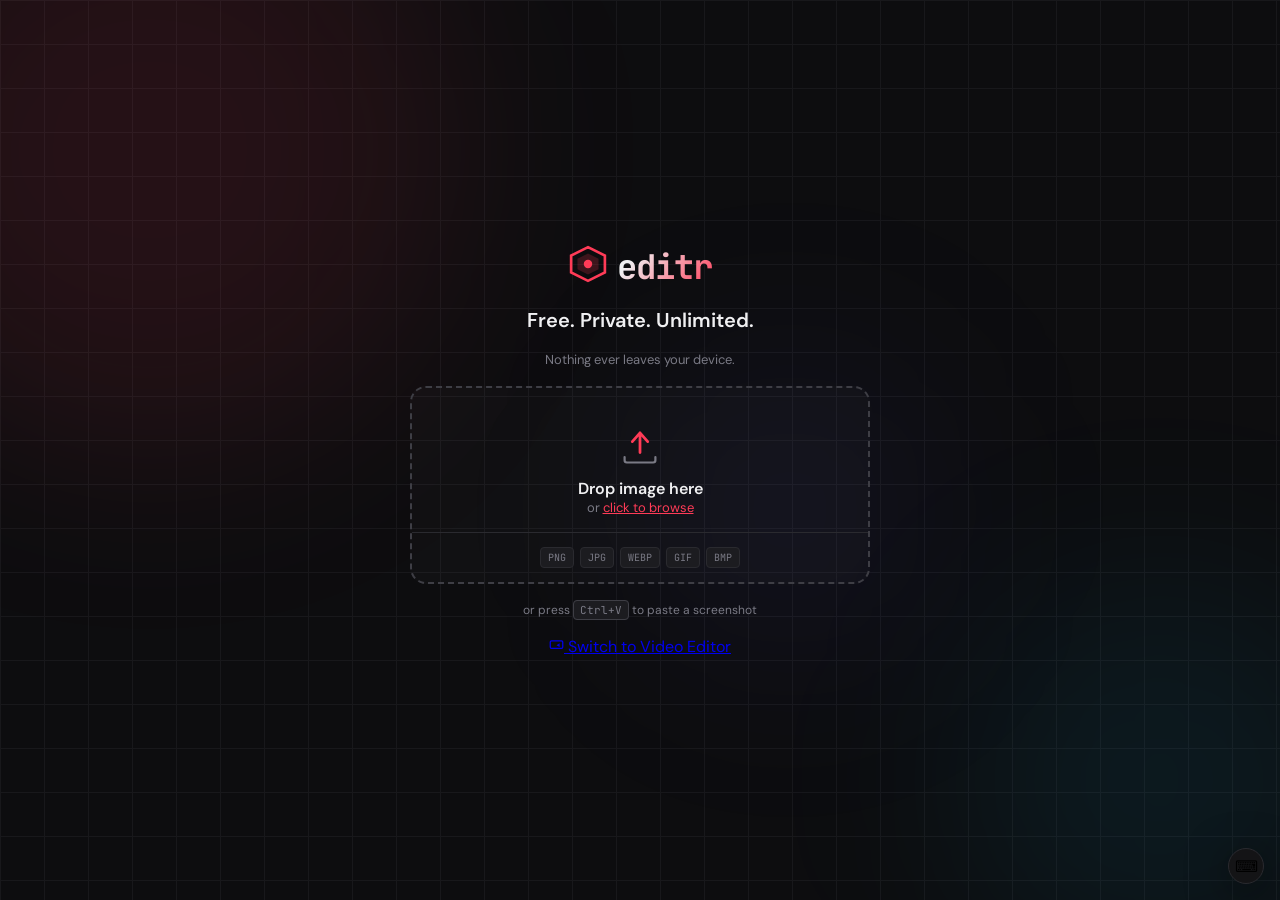
==== commit a4ff1151: "Update index.html" ====
--- a/index.html
+++ b/index.html
@@ -8,28 +8,36 @@
   <link rel="stylesheet" href="style.css"/>
 </head>
 <body>
+<!-- LANDING -->
 <div id="landing" class="screen active">
   <div class="landing-bg"><div class="grid-lines"></div><div class="glow g1"></div><div class="glow g2"></div><div class="glow g3"></div></div>
   <div class="landing-content">
     <div class="brand"><div class="brand-icon"><svg width="38" height="38" viewBox="0 0 36 36"><polygon points="18,2 34,10 34,26 18,34 2,26 2,10" fill="none" stroke="var(--accent)" stroke-width="2.5"/><polygon points="18,8 28,13 28,23 18,28 8,23 8,13" fill="var(--accent)" opacity="0.2"/><circle cx="18" cy="18" r="4" fill="var(--accent)"/></svg></div><h1 class="brand-name">editr</h1></div>
     <p class="landing-tagline">Free. Private. Unlimited.</p>
-    <p class="landing-sub">Your screenshots &amp; videos never leave your device.</p>
+    <p class="landing-sub">Nothing ever leaves your device.</p>
     <div class="upload-zone" id="uploadZone">
       <input type="file" id="fileInput" accept="image/*,video/*" hidden/>
       <div class="upload-icon-wrap"><svg width="44" height="44" viewBox="0 0 40 40" fill="none"><path d="M20 8v18M13 16l7-8 7 8" stroke="var(--accent)" stroke-width="2.5" stroke-linecap="round" stroke-linejoin="round"/><path d="M6 30v3a2 2 0 002 2h24a2 2 0 002-2v-3" stroke="var(--text-muted)" stroke-width="2" stroke-linecap="round"/></svg></div>
-      <p class="upload-main">Drop image or video here</p>
+      <p class="upload-main">Drop image here</p>
       <p class="upload-hint">or <span class="upload-link">click to browse</span></p>
-      <div class="upload-formats"><span>PNG</span><span>JPG</span><span>WEBP</span><span>GIF</span><span>MP4</span><span>WEBM</span><span>MOV</span></div>
+      <div class="upload-formats"><span>PNG</span><span>JPG</span><span>WEBP</span><span>GIF</span><span>BMP</span></div>
     </div>
     <p class="paste-hint">or press <kbd>Ctrl+V</kbd> to paste a screenshot</p>
-    <a href="video.html" class="video-editor-link">🎬 Switch to Video Editor →</a>
+    <a href="video.html" class="mode-switch-btn">
+      <svg width="15" height="15" viewBox="0 0 24 24" fill="none" stroke="currentColor" stroke-width="2"><rect x="2" y="6" width="20" height="12" rx="2"/><path d="M17 10l-5 3 5 3V10z" fill="currentColor" stroke="none"/></svg>
+      Switch to Video Editor
+    </a>
   </div>
 </div>
+
+<!-- EDITOR -->
 <div id="editor" class="screen">
   <header class="topbar">
     <div class="topbar-left">
       <div class="brand mini"><svg width="20" height="20" viewBox="0 0 36 36"><polygon points="18,2 34,10 34,26 18,34 2,26 2,10" fill="none" stroke="var(--accent)" stroke-width="2.5"/><circle cx="18" cy="18" r="4" fill="var(--accent)"/></svg><span class="brand-name">editr</span></div>
-      <div class="dvdr"></div><span class="file-badge" id="fileName">untitled</span>
+      <div class="dvdr"></div>
+      <span class="file-badge" id="fileName">untitled</span>
+      <span class="file-badge" id="historyIndicator" style="color:var(--accent);border-color:var(--accent)"></span>
       <button class="btn-topbar" id="addMediaBtn">+ New / Change</button>
       <input type="file" id="addFileInput" accept="image/*,video/*" hidden/>
     </div>
@@ -39,6 +47,7 @@
       <button class="tbar-act" id="clearAllBtn">⊘ Clear</button>
     </div>
     <div class="topbar-right">
+      <a href="video.html" class="btn-topbar mode-switch">🎬 Video Editor</a>
       <button class="theme-toggle" id="themeToggle"><span class="ti dark-i">🌙</span><span class="ti light-i">☀️</span></button>
       <button class="btn-topbar" id="copyBtn">⎘ Copy</button>
       <div class="dl-wrap">
@@ -55,7 +64,9 @@
       <button class="tbar-act" id="shortcutsBtn">⌨</button>
     </div>
   </header>
+
   <div class="editor-body" id="editorBody">
+    <!-- LEFT TOOLBAR -->
     <aside class="toolbar" id="toolbar">
       <div class="tg"><div class="tg-label">Select</div>
         <button class="tool-btn active" data-tool="select"><svg width="15" height="15" viewBox="0 0 24 24" fill="none" stroke="currentColor" stroke-width="2" stroke-linecap="round"><path d="M4 4l7 18 3-7 7-3z"/></svg><span>Select</span></button>
@@ -89,14 +100,18 @@
         <input type="file" id="importLayerInput" accept="image/*,image/gif" hidden/>
       </div>
     </aside>
+
     <div class="resize-handle-v" id="resizeLeft"></div>
+
+    <!-- CANVAS -->
     <main class="canvas-area" id="canvasArea">
       <div class="zoom-bar">
         <button class="zoom-btn" id="zoomOutBtn">−</button>
-        <span class="zoom-val" id="zoomVal">100%</span>
+        <span class="zoom-val" id="zoomVal" title="Double-click to type zoom %">100%</span>
         <button class="zoom-btn" id="zoomInBtn">+</button>
-        <button class="zoom-btn" id="zoomFitBtn">⊡</button>
-      </div>
+        <button class="zoom-btn" id="zoomFitBtn" title="Fit to screen">⊡</button>
+      </div>
+      <div class="info-bar" id="infoBar"></div>
       <div class="drop-overlay hidden" id="dropOverlay"><div class="drop-overlay-inner"><div style="font-size:48px">📥</div><p>Drop to add as layer</p></div></div>
       <div class="canvas-viewport" id="canvasViewport">
         <div class="canvas-container" id="canvasContainer">
@@ -105,7 +120,10 @@
         </div>
       </div>
     </main>
+
     <div class="resize-handle-v" id="resizeRight"></div>
+
+    <!-- RIGHT PANEL -->
     <aside class="options-panel" id="optionsPanel">
       <div class="opt-sec">
         <div class="opt-lbl">Color</div>
@@ -133,24 +151,20 @@
         <div class="opt-lbl mt">Opacity</div>
         <div class="sl-row"><input type="range" class="slider" id="opacitySlider" min="5" max="100" value="100"/><span class="sl-out" id="opacityVal">100%</span></div>
       </div>
+      <!-- TEXT -->
       <div class="opt-sec hidden" id="textSec">
         <div class="opt-lbl">Font Size</div>
         <div class="sl-row"><input type="range" class="slider" id="fontSize" min="8" max="144" value="24"/><span class="sl-out" id="fontSizeVal">24px</span></div>
         <div class="opt-lbl mt">Font</div>
         <select class="opt-sel" id="fontFamily"><option value="DM Sans">DM Sans</option><option value="JetBrains Mono">Monospace</option><option value="Georgia">Georgia</option><option value="Impact">Impact</option><option value="Arial Rounded MT Bold">Rounded</option></select>
-        <div class="btn-row mt">
-          <button class="tog" id="boldBtn"><b>B</b></button>
-          <button class="tog italic-tog" id="italicBtn"><i>I</i></button>
-          <button class="tog" id="bgTextBtn">BG</button>
-          <button class="tog" id="outlineTextBtn">⊡</button>
-          <button class="tog" id="allCapsBtn">AA</button>
-        </div>
+        <div class="btn-row mt"><button class="tog" id="boldBtn"><b>B</b></button><button class="tog italic-tog" id="italicBtn"><i>I</i></button><button class="tog" id="bgTextBtn">BG</button><button class="tog" id="outlineTextBtn">⊡</button><button class="tog" id="allCapsBtn">AA</button></div>
         <div class="opt-lbl mt">Align</div>
         <div class="btn-row"><button class="tog active" id="alignLeft">L</button><button class="tog" id="alignCenter">C</button><button class="tog" id="alignRight">R</button></div>
         <div class="opt-lbl mt">Letter Spacing</div>
         <div class="sl-row"><input type="range" class="slider" id="letterSpacing" min="-5" max="20" value="0"/><span class="sl-out" id="letterSpacingVal">0</span></div>
         <label class="check-row mt"><input type="checkbox" id="textShadowBtn"/> Text Shadow</label>
       </div>
+      <!-- ARROW -->
       <div class="opt-sec hidden" id="arrowSec">
         <div class="opt-lbl">Arrow Style</div>
         <div class="arrow-styles">
@@ -161,6 +175,7 @@
           <button class="arr-btn" data-arrow="curved">↪ Curved</button>
         </div>
       </div>
+      <!-- SHAPE -->
       <div class="opt-sec hidden" id="shapeSec">
         <div class="opt-lbl">Fill</div>
         <div class="btn-row"><button class="tog active" id="fillNone">Outline</button><button class="tog" id="fillSolid">Solid</button><button class="tog" id="fillSemi">50%</button></div>
@@ -171,13 +186,18 @@
         <div class="opt-lbl mt">Fill Color</div>
         <div class="cust-color-row"><span>Fill</span><input type="color" id="fillColor" value="#FF3B57"/><button class="tog sm" id="fillTransparentBtn" style="white-space:nowrap;flex-shrink:0">No Fill</button></div>
       </div>
+      <!-- BLUR -->
       <div class="opt-sec hidden" id="blurSec">
         <div class="opt-lbl">Blur Type</div>
         <div class="btn-row"><button class="tog active" id="blurGaussian">Gaussian</button><button class="tog" id="blurPixelate">Pixelate</button></div>
         <div class="opt-lbl mt">Intensity</div>
         <div class="sl-row"><input type="range" class="slider" id="blurIntensity" min="2" max="40" value="12"/><span class="sl-out" id="blurVal">12</span></div>
-        <div class="blur-hint"><svg width="14" height="14" viewBox="0 0 24 24" fill="none" stroke="currentColor" stroke-width="2"><circle cx="12" cy="12" r="9"/><line x1="12" y1="8" x2="12" y2="12"/><line x1="12" y1="16" x2="12.01" y2="16"/></svg> Drag to select blur area</div>
-      </div>
+        <label class="check-row mt" style="margin-top:10px">
+          <input type="checkbox" id="blurOutlineToggle" checked/> Show outline border
+        </label>
+        <div class="blur-hint mt">Drag to select blur area. Dimensions shown while dragging.</div>
+      </div>
+      <!-- EMOJI -->
       <div class="opt-sec hidden" id="emojiSec">
         <div class="opt-lbl">Category</div>
         <div class="etabs"><button class="etab active" data-cat="reactions">😄</button><button class="etab" data-cat="symbols">🔴</button><button class="etab" data-cat="arrows">➡️</button><button class="etab" data-cat="objects">💡</button><button class="etab" data-cat="faces">😎</button></div>
@@ -185,11 +205,13 @@
         <div class="opt-lbl mt">Size</div>
         <div class="sl-row"><input type="range" class="slider" id="emojiSize" min="1" max="12" value="4"/><span class="sl-out" id="emojiSizeVal">4</span></div>
       </div>
+      <!-- COUNTER -->
       <div class="opt-sec hidden" id="counterSec">
         <div class="opt-lbl">Next Label</div>
         <div class="counter-display" id="counterDisplay">1</div>
         <button class="btn-ghost full sm mt" id="resetCounterBtn">↺ Reset</button>
       </div>
+      <!-- WATERMARK -->
       <div class="opt-sec hidden" id="watermarkSec">
         <div class="opt-lbl">Watermark</div>
         <button class="btn-ghost full sm" id="uploadWatermarkBtn">📁 Upload Image</button>
@@ -199,14 +221,16 @@
         <div class="sl-row"><input type="range" class="slider" id="wmOpacity" min="5" max="100" value="40"/><span class="sl-out" id="wmOpacityVal">40%</span></div>
         <div class="opt-lbl mt">Scale</div>
         <div class="sl-row"><input type="range" class="slider" id="wmScale" min="5" max="100" value="25"/><span class="sl-out" id="wmScaleVal">25%</span></div>
-        <div class="opt-lbl mt">Position</div>
+        <div class="opt-lbl mt">Preset Position</div>
         <div class="pos-grid-3">
           <button class="pos-btn" data-pos="tl">↖</button><button class="pos-btn" data-pos="tc">↑</button><button class="pos-btn" data-pos="tr">↗</button>
           <button class="pos-btn" data-pos="c">●</button><button class="pos-btn" data-pos="bl">↙</button><button class="pos-btn" data-pos="bc">↓</button>
           <button class="pos-btn active" data-pos="br">↘</button>
         </div>
-        <button class="btn-primary full mt" id="applyWatermarkBtn" style="border-radius:6px;padding:8px">Apply Watermark</button>
-      </div>
+        <button class="btn-primary full mt" id="applyWatermarkBtn" style="border-radius:6px;padding:8px">Apply at Position</button>
+        <p class="opt-hint mt">Or click canvas to place. Drag to reposition after placing.</p>
+      </div>
+      <!-- FILTERS -->
       <div class="opt-sec">
         <div class="opt-lbl">Filters</div>
         <div class="filter-grid-2">
@@ -220,8 +244,11 @@
           <button class="filt2-btn" data-filter="invert(1)">Invert</button>
           <button class="filt2-btn" data-filter="hue-rotate(90deg)">Hue 90</button>
           <button class="filt2-btn" data-filter="hue-rotate(180deg)">Hue 180</button>
-        </div>
-      </div>
+          <button class="filt2-btn" data-filter="brightness(1.2) saturate(1.6)">Warm</button>
+          <button class="filt2-btn" data-filter="hue-rotate(200deg) saturate(1.3)">Cool</button>
+        </div>
+      </div>
+      <!-- ADJUSTMENTS -->
       <div class="opt-sec">
         <div class="opt-lbl">Adjustments</div>
         <div class="adj-row"><span>Brightness</span><input type="range" class="slider sm" id="brightness" min="-100" max="100" value="0"/></div>
@@ -229,12 +256,15 @@
         <div class="adj-row"><span>Saturation</span><input type="range" class="slider sm" id="saturation" min="-100" max="100" value="0"/></div>
         <button class="btn-ghost full sm mt" id="resetAdjBtn">↺ Reset</button>
       </div>
+      <!-- TRANSFORM -->
       <div class="opt-sec">
         <div class="opt-lbl">Transform</div>
         <div class="btn-row wrap"><button class="btn-ghost sm" id="rotateLeftBtn">↺ 90°</button><button class="btn-ghost sm" id="rotateRightBtn">↻ 90°</button><button class="btn-ghost sm" id="flipHBtn">↔ H</button><button class="btn-ghost sm" id="flipVBtn">↕ V</button></div>
       </div>
-      <div class="opt-sec">
-        <div class="opt-lbl">Canvas Options</div>
+      <!-- CANVAS OPTIONS -->
+      <div class="opt-sec">
+        <div class="opt-lbl">Canvas</div>
+        <label class="check-row" style="margin-bottom:8px"><input type="checkbox" id="snapToggle" checked/> Snap to center</label>
         <button class="btn-ghost sm full" id="addBgColorBtn">+ Background Color</button>
         <div class="cust-color-row mt"><span>BG Color</span><input type="color" id="bgColorPick" value="#ffffff"/></div>
         <div class="opt-lbl mt">Add Padding</div>
@@ -244,6 +274,8 @@
       </div>
     </aside>
   </div>
+
+  <!-- FLOAT BAR -->
   <div class="float-bar hidden" id="floatBar">
     <button id="deleteSelBtn" class="fb-btn danger">🗑 Del</button>
     <button id="dupSelBtn" class="fb-btn">⧉ Dupe</button>
@@ -251,25 +283,52 @@
     <button id="bckSelBtn" class="fb-btn">↓ Back</button>
     <button id="lockSelBtn" class="fb-btn">🔓 Lock</button>
   </div>
-</div>
+
+  <!-- INFO BAR -->
+  <div class="canvas-info-bar" id="infoBarBottom"></div>
+</div>
+
+<!-- CROP MODAL -->
 <div class="modal hidden" id="cropModal">
-  <div class="modal-box"><div class="modal-head"><h3>Crop</h3><button class="modal-x" id="cancelCrop">✕</button></div>
-  <p class="modal-hint">Drag to select area to keep</p>
-  <div class="crop-wrap"><canvas id="cropCanvas"></canvas></div>
-  <div class="modal-foot"><button class="btn-ghost" id="cancelCrop2">Cancel</button><button class="btn-primary" id="applyCrop">Apply</button></div></div>
-</div>
+  <div class="modal-box">
+    <div class="modal-head"><h3>Crop Image</h3><button class="modal-x" id="cancelCrop">✕</button></div>
+    <div style="padding:10px 18px 4px;display:flex;align-items:center;gap:8px;border-bottom:1px solid var(--border)">
+      <span style="font-size:12px;color:var(--text-muted)">Shape:</span>
+      <button class="crop-shape-btn active" data-shape="rect">▭ Rectangle</button>
+      <button class="crop-shape-btn" data-shape="square">□ Square</button>
+      <button class="crop-shape-btn" data-shape="circle">○ Circle</button>
+    </div>
+    <p class="modal-hint">Drag to select area. Dimensions shown live.</p>
+    <div class="crop-wrap"><canvas id="cropCanvas"></canvas></div>
+    <div class="modal-foot"><button class="btn-ghost" id="cancelCrop2">Cancel</button><button class="btn-primary" id="applyCrop">Apply Crop</button></div>
+  </div>
+</div>
+
+<!-- CONTEXT MENU -->
+<div class="ctx-menu hidden" id="ctxMenu">
+  <button class="ctx-item" id="ctxDupe">⧉ Duplicate</button>
+  <button class="ctx-item" id="ctxFwd">↑ Bring Forward</button>
+  <button class="ctx-item" id="ctxBack">↓ Send Back</button>
+  <button class="ctx-item" id="ctxLock">🔓 Lock</button>
+  <div class="ctx-sep"></div>
+  <button class="ctx-item danger" id="ctxDelete">🗑 Delete</button>
+</div>
+
+<!-- SHORTCUTS MODAL -->
 <div class="modal hidden" id="shortcutsModal">
   <div class="modal-box"><div class="modal-head"><h3>Shortcuts</h3><button class="modal-x" id="closeShortcuts">✕</button></div>
   <div class="sc-grid">
     <div class="sc-row"><kbd>Ctrl+Z</kbd><span>Undo</span></div><div class="sc-row"><kbd>Ctrl+Y</kbd><span>Redo</span></div>
     <div class="sc-row"><kbd>Ctrl+V</kbd><span>Paste image</span></div><div class="sc-row"><kbd>Del</kbd><span>Delete selected</span></div>
     <div class="sc-row"><kbd>Ctrl+D</kbd><span>Duplicate</span></div><div class="sc-row"><kbd>Esc</kbd><span>Deselect</span></div>
-    <div class="sc-row"><kbd>=/-</kbd><span>Zoom</span></div><div class="sc-row"><kbd>0</kbd><span>Fit screen</span></div>
+    <div class="sc-row"><kbd>=/-</kbd><span>Zoom in/out</span></div><div class="sc-row"><kbd>0</kbd><span>Fit screen</span></div>
     <div class="sc-row"><kbd>S</kbd><span>Select</span></div><div class="sc-row"><kbd>P</kbd><span>Pen</span></div>
     <div class="sc-row"><kbd>T</kbd><span>Text</span></div><div class="sc-row"><kbd>B</kbd><span>Blur</span></div>
     <div class="sc-row"><kbd>A</kbd><span>Arrow</span></div><div class="sc-row"><kbd>E</kbd><span>Emoji</span></div>
+    <div class="sc-row"><kbd>Right-click</kbd><span>Context menu</span></div><div class="sc-row"><kbd>Zoom dbl-click</kbd><span>Type zoom %</span></div>
   </div></div>
 </div>
+
 <div class="toast hidden" id="toast"></div>
 <button class="sc-hint" id="shortcutsBtn2">⌨</button>
 <script src="editor.js"></script>
--- a/style.css
+++ b/style.css
@@ -1,434 +1,187 @@
-/* ═══════════════════════════════════
-   EDITR — STYLESHEET v2
-   Dark + Light mode, polished UI
-═══════════════════════════════════ */
+/* EDITR — style.css v3 */
+:root,[data-theme="dark"]{--bg:#0d0d0f;--bg2:#141416;--bg3:#1c1c20;--bg4:#242428;--border:#2a2a2f;--border-hi:#3e3e45;--text:#f0f0f2;--text-muted:#7a7a85;--text-dim:#444450;--accent:#FF3B57;--accent-glow:rgba(255,59,87,.18);--accent2:#00C7FF;--shadow:0 8px 40px rgba(0,0,0,.5);--radius:8px;--radius-sm:5px;--toolbar-w:96px;--panel-w:215px;--topbar-h:50px;}
+[data-theme="light"]{--bg:#f0f0f3;--bg2:#ffffff;--bg3:#e8e8ec;--bg4:#dcdce0;--border:#d0d0d8;--border-hi:#b0b0bc;--text:#111118;--text-muted:#666672;--text-dim:#aaaabc;--accent:#e8213d;--accent-glow:rgba(232,33,61,.12);--accent2:#0077cc;--shadow:0 8px 40px rgba(0,0,0,.12);}
+*,*::before,*::after{box-sizing:border-box;margin:0;padding:0;}
+html,body{width:100%;height:100%;overflow:hidden;font-family:'DM Sans',sans-serif;background:var(--bg);color:var(--text);}
+button,input,select,textarea{font-family:inherit;}
+button{cursor:pointer;}
+.screen{position:fixed;inset:0;display:none;flex-direction:column;}
+.screen.active{display:flex;}
 
-/* ── THEME VARIABLES ── */
-:root, [data-theme="dark"] {
-  --bg: #0d0d0f;
-  --bg2: #141416;
-  --bg3: #1c1c20;
-  --bg4: #242428;
-  --border: #2a2a2f;
-  --border-hi: #3e3e45;
-  --text: #f0f0f2;
-  --text-muted: #7a7a85;
-  --text-dim: #444450;
-  --accent: #FF3B57;
-  --accent-glow: rgba(255,59,87,.18);
-  --accent2: #00C7FF;
-  --shadow: 0 8px 40px rgba(0,0,0,.5);
-  --radius: 8px;
-  --radius-sm: 5px;
-  --toolbar-w: 96px;
-  --panel-w: 210px;
-  --topbar-h: 50px;
-}
+/* LANDING — fully centered */
+#landing,#vLanding{align-items:center;justify-content:center;background:var(--bg);overflow:hidden;}
+.landing-bg{position:absolute;inset:0;pointer-events:none;}
+.grid-lines{position:absolute;inset:0;background-image:linear-gradient(var(--border) 1px,transparent 1px),linear-gradient(90deg,var(--border) 1px,transparent 1px);background-size:44px 44px;opacity:.4;}
+.glow{position:absolute;border-radius:50%;filter:blur(100px);pointer-events:none;}
+.g1{width:600px;height:600px;background:rgba(255,59,87,.1);top:-150px;left:-150px;animation:gdrift 9s ease-in-out infinite alternate;}
+.g2{width:400px;height:400px;background:rgba(0,199,255,.07);bottom:-80px;right:-80px;animation:gdrift 12s ease-in-out infinite alternate-reverse;}
+.g3{width:300px;height:300px;background:rgba(94,92,230,.07);top:40%;left:50%;animation:gdrift 15s ease-in-out infinite alternate;}
+@keyframes gdrift{from{transform:translate(0,0);}to{transform:translate(50px,40px);}}
+.landing-content{position:relative;display:flex;flex-direction:column;align-items:center;gap:18px;text-align:center;}
+.brand{display:flex;align-items:center;gap:10px;}
+.brand-icon{animation:spin-slow 8s linear infinite;}
+@keyframes spin-slow{to{transform:rotate(360deg);}}
+.brand-name{font-family:'JetBrains Mono',monospace;font-size:34px;font-weight:700;letter-spacing:-1px;background:linear-gradient(130deg,var(--text) 20%,var(--accent));-webkit-background-clip:text;-webkit-text-fill-color:transparent;background-clip:text;}
+.brand.mini .brand-name{font-size:17px;}
+.landing-tagline{font-size:20px;font-weight:600;}
+.landing-sub{font-size:13px;color:var(--text-muted);}
+.upload-zone{position:relative;width:460px;max-width:90vw;cursor:pointer;border-radius:16px;border:2px dashed var(--border-hi);transition:border-color .2s,background .2s;background:rgba(255,255,255,.02);}
+.upload-zone:hover,.upload-zone.drag-over{border-color:var(--accent);background:var(--accent-glow);}
+.upload-icon-wrap{padding:36px 0 10px;display:flex;justify-content:center;}
+.upload-main{font-size:16px;font-weight:600;}
+.upload-hint{font-size:13px;color:var(--text-muted);padding-bottom:6px;}
+.upload-link{color:var(--accent);text-decoration:underline;}
+.upload-formats{display:flex;gap:6px;justify-content:center;flex-wrap:wrap;padding:14px;border-top:1px solid var(--border);margin-top:10px;}
+.upload-formats span{font-family:'JetBrains Mono',monospace;font-size:10px;color:var(--text-muted);background:var(--bg3);padding:3px 7px;border-radius:4px;border:1px solid var(--border);}
+.paste-hint{font-size:12px;color:var(--text-muted);}
+.paste-hint kbd{background:var(--bg3);border:1px solid var(--border-hi);border-radius:4px;padding:2px 6px;font-family:'JetBrains Mono',monospace;font-size:11px;}
+.video-editor-link{display:flex;align-items:center;gap:8px;color:var(--text-muted);text-decoration:none;font-size:13px;font-weight:500;padding:8px 16px;border-radius:20px;border:1px solid var(--border);background:var(--bg3);transition:all .15s;}
+.video-editor-link:hover{border-color:var(--accent);color:var(--accent);background:var(--accent-glow);}
 
-[data-theme="light"] {
-  --bg: #f0f0f3;
-  --bg2: #ffffff;
-  --bg3: #e8e8ec;
-  --bg4: #dcdce0;
-  --border: #d0d0d8;
-  --border-hi: #b0b0bc;
-  --text: #111118;
-  --text-muted: #666672;
-  --text-dim: #aaaabc;
-  --accent: #e8213d;
-  --accent-glow: rgba(232,33,61,.12);
-  --accent2: #0077cc;
-  --shadow: 0 8px 40px rgba(0,0,0,.12);
-}
+/* TOPBAR */
+.topbar{height:var(--topbar-h);flex-shrink:0;background:var(--bg2);border-bottom:1px solid var(--border);display:flex;align-items:center;justify-content:space-between;padding:0 12px;gap:8px;z-index:20;}
+.topbar-left,.topbar-center,.topbar-right{display:flex;align-items:center;gap:8px;}
+.topbar-center{flex:1;justify-content:center;}
+.dvdr{width:1px;height:20px;background:var(--border);}
+.file-badge{font-family:'JetBrains Mono',monospace;font-size:11px;color:var(--text-muted);background:var(--bg3);border:1px solid var(--border);border-radius:5px;padding:3px 8px;max-width:160px;overflow:hidden;text-overflow:ellipsis;white-space:nowrap;}
+.btn-topbar{display:flex;align-items:center;gap:5px;background:var(--bg3);border:1px solid var(--border);border-radius:var(--radius-sm);color:var(--text-muted);font-size:12px;font-weight:500;padding:5px 10px;transition:all .15s;}
+.btn-topbar:hover{border-color:var(--border-hi);color:var(--text);}
+.tbar-act{background:none;border:none;color:var(--text-muted);font-size:12px;padding:5px 10px;border-radius:var(--radius-sm);transition:all .15s;font-weight:500;}
+.tbar-act:hover{background:var(--bg3);color:var(--text);}
+.theme-toggle{background:var(--bg3);border:1px solid var(--border);border-radius:20px;padding:4px 8px;font-size:14px;transition:all .2s;display:flex;align-items:center;}
+.theme-toggle:hover{border-color:var(--border-hi);}
+[data-theme="dark"] .light-i{display:none;}[data-theme="dark"] .dark-i{display:inline;}
+[data-theme="light"] .dark-i{display:none;}[data-theme="light"] .light-i{display:inline;}
+.dl-wrap{position:relative;display:flex;}
+.btn-primary{background:var(--accent);color:#fff;border:none;padding:6px 14px;border-radius:var(--radius-sm) 0 0 var(--radius-sm);font-size:13px;font-weight:600;transition:background .15s;display:flex;align-items:center;gap:6px;}
+.btn-primary:hover{background:#e0293f;}
+.btn-primary.full{border-radius:var(--radius-sm);width:100%;}
+.btn-primary.solo{border-radius:var(--radius-sm);}
+.dl-arrow{border-radius:0 var(--radius-sm) var(--radius-sm) 0;padding:6px 9px;border-left:1px solid rgba(255,255,255,.2);font-size:11px;background:var(--accent);color:#fff;border-top:none;border-right:none;border-bottom:none;}
+.dl-arrow:hover{background:#e0293f;}
+.dl-menu{position:absolute;top:calc(100% + 6px);right:0;background:var(--bg2);border:1px solid var(--border);border-radius:var(--radius);overflow:hidden;box-shadow:var(--shadow);min-width:180px;z-index:100;}
+.dl-menu.hidden{display:none;}
+.dlm-btn{display:block;width:100%;text-align:left;background:none;border:none;color:var(--text);padding:10px 14px;font-size:13px;transition:background .12s;}
+.dlm-btn:hover{background:var(--bg3);}
+.menu-sep{height:1px;background:var(--border);margin:4px 0;}
 
-*, *::before, *::after { box-sizing: border-box; margin: 0; padding: 0; }
-html, body { width: 100%; height: 100%; overflow: hidden; font-family: 'DM Sans', sans-serif; background: var(--bg); color: var(--text); }
-button, input, select { font-family: inherit; }
-button { cursor: pointer; }
+/* EDITOR BODY */
+.editor-body{flex:1;display:flex;overflow:hidden;position:relative;}
+.toolbar{width:var(--toolbar-w);flex-shrink:0;background:var(--bg2);border-right:1px solid var(--border);display:flex;flex-direction:column;gap:2px;padding:10px 6px;overflow-y:auto;}
+.tg{margin-bottom:6px;}
+.tg-label{font-size:9px;text-transform:uppercase;letter-spacing:1px;color:var(--text-dim);padding:0 3px;margin-bottom:3px;}
+.tool-btn{width:100%;display:flex;flex-direction:column;align-items:center;gap:3px;padding:7px 4px;background:transparent;border:1px solid transparent;border-radius:var(--radius-sm);color:var(--text-muted);font-size:10px;font-weight:500;transition:all .12s;}
+.tool-btn:hover{background:var(--bg3);color:var(--text);border-color:var(--border);}
+.tool-btn.active{background:var(--accent-glow);border-color:rgba(255,59,87,.35);color:var(--accent);}
 
-/* ── SCREENS ── */
-.screen { position: fixed; inset: 0; display: none; flex-direction: column; }
-.screen.active { display: flex; }
+/* RESIZE HANDLES */
+.resize-handle-v{width:4px;background:transparent;cursor:col-resize;flex-shrink:0;transition:background .15s;z-index:5;}
+.resize-handle-v:hover,.resize-handle-v.dragging{background:var(--accent);}
 
-/* ════════════════════════════════════
-   LANDING
-════════════════════════════════════ */
-#landing {
-  align-items: center; justify-content: center;
-  background: var(--bg); overflow: hidden;
-}
-.landing-bg { position: absolute; inset: 0; pointer-events: none; }
-.grid-lines {
-  position: absolute; inset: 0;
-  background-image: linear-gradient(var(--border) 1px, transparent 1px), linear-gradient(90deg, var(--border) 1px, transparent 1px);
-  background-size: 44px 44px; opacity: .4;
-}
-.glow { position: absolute; border-radius: 50%; filter: blur(100px); pointer-events: none; }
-.g1 { width: 600px; height: 600px; background: rgba(255,59,87,.1); top:-150px; left:-150px; animation: gdrift 9s ease-in-out infinite alternate; }
-.g2 { width: 400px; height: 400px; background: rgba(0,199,255,.07); bottom:-80px; right:-80px; animation: gdrift 12s ease-in-out infinite alternate-reverse; }
-.g3 { width: 300px; height: 300px; background: rgba(94,92,230,.07); top:40%; left:50%; animation: gdrift 15s ease-in-out infinite alternate; }
-@keyframes gdrift { from { transform: translate(0,0); } to { transform: translate(50px,40px); } }
+/* CANVAS AREA */
+.canvas-area{flex:1;display:flex;flex-direction:column;background:var(--bg);position:relative;overflow:hidden;min-width:200px;}
+[data-theme="light"] .canvas-area{background:#e0e0e5;}
+.canvas-area{background-image:linear-gradient(rgba(255,255,255,.03) 1px,transparent 1px),linear-gradient(90deg,rgba(255,255,255,.03) 1px,transparent 1px);background-size:20px 20px;}
+[data-theme="light"] .canvas-area{background-image:linear-gradient(rgba(0,0,0,.05) 1px,transparent 1px),linear-gradient(90deg,rgba(0,0,0,.05) 1px,transparent 1px);}
+.zoom-bar{position:absolute;top:12px;left:50%;transform:translateX(-50%);display:flex;align-items:center;gap:6px;background:var(--bg2);border:1px solid var(--border);border-radius:20px;padding:4px 10px;z-index:10;box-shadow:var(--shadow);}
+.zoom-btn{background:none;border:none;color:var(--text-muted);font-size:16px;width:22px;height:22px;display:flex;align-items:center;justify-content:center;border-radius:4px;transition:all .12s;line-height:1;}
+.zoom-btn:hover{background:var(--bg3);color:var(--text);}
+.zoom-val{font-family:'JetBrains Mono',monospace;font-size:11px;color:var(--text-muted);min-width:40px;text-align:center;}
+.canvas-viewport{flex:1;overflow:auto;display:flex;align-items:center;justify-content:center;padding:50px 20px 20px;}
+.canvas-container{position:relative;box-shadow:0 20px 80px rgba(0,0,0,.5);border-radius:2px;}
+[data-theme="light"] .canvas-container{box-shadow:0 12px 60px rgba(0,0,0,.2);}
+.canvas-container canvas{display:block;}
+#mainCanvas{position:relative;}
+#overlayCanvas{position:absolute;top:0;left:0;cursor:crosshair;}
 
-.landing-content { position: relative; display: flex; flex-direction: column; align-items: center; gap: 18px; text-align: center; }
-.brand { display: flex; align-items: center; gap: 10px; }
-.brand-icon { animation: spin-slow 8s linear infinite; }
-@keyframes spin-slow { to { transform: rotate(360deg); } }
-.brand-name {
-  font-family: 'JetBrains Mono', monospace; font-size: 34px; font-weight: 700; letter-spacing: -1px;
-  background: linear-gradient(130deg, var(--text) 20%, var(--accent));
-  -webkit-background-clip: text; -webkit-text-fill-color: transparent; background-clip: text;
-}
-.brand.mini .brand-name { font-size: 17px; }
-.landing-tagline { font-size: 20px; font-weight: 600; color: var(--text); }
-.landing-sub { font-size: 13px; color: var(--text-muted); }
+/* DROP OVERLAY */
+.drop-overlay{position:absolute;inset:0;background:rgba(255,59,87,.15);border:3px dashed var(--accent);border-radius:8px;display:flex;align-items:center;justify-content:center;z-index:30;pointer-events:none;}
+.drop-overlay.hidden{display:none;}
+.drop-overlay-inner{text-align:center;color:#fff;font-size:18px;font-weight:600;}
 
-.upload-zone {
-  position: relative; width: 460px; max-width: 90vw;
-  cursor: pointer; border-radius: 16px; overflow: hidden;
-  border: 2px dashed var(--border-hi);
-  transition: border-color .2s, background .2s;
-  background: rgba(255,255,255,.02);
-}
-.upload-zone:hover { border-color: var(--accent); background: var(--accent-glow); }
-.upload-zone.drag-over { border-color: var(--accent); background: var(--accent-glow); }
-.upload-icon-wrap { padding: 36px 0 10px; display: flex; justify-content: center; }
-.upload-main { font-size: 16px; font-weight: 600; }
-.upload-hint { font-size: 13px; color: var(--text-muted); padding-bottom: 6px; }
-.upload-link { color: var(--accent); text-decoration: underline; cursor: pointer; }
-.upload-formats { display: flex; gap: 6px; justify-content: center; flex-wrap: wrap; padding: 14px; border-top: 1px solid var(--border); margin-top: 10px; }
-.upload-formats span { font-family: 'JetBrains Mono', monospace; font-size: 10px; color: var(--text-muted); background: var(--bg3); padding: 3px 7px; border-radius: 4px; border: 1px solid var(--border); }
-.paste-hint { font-size: 12px; color: var(--text-muted); }
-.paste-hint kbd { background: var(--bg3); border: 1px solid var(--border-hi); border-radius: 4px; padding: 2px 6px; font-family: 'JetBrains Mono', monospace; font-size: 11px; }
+/* OPTIONS PANEL */
+.options-panel{width:var(--panel-w);flex-shrink:0;background:var(--bg2);border-left:1px solid var(--border);overflow-y:auto;display:flex;flex-direction:column;min-width:160px;}
+.opt-sec{padding:12px 12px 10px;border-bottom:1px solid var(--border);}
+.opt-sec.hidden{display:none;}
+.opt-lbl{font-size:9px;text-transform:uppercase;letter-spacing:1px;color:var(--text-muted);margin-bottom:7px;}
+.opt-lbl.mt,.mt{margin-top:10px;}
+.color-grid{display:grid;grid-template-columns:repeat(7,1fr);gap:5px;margin-bottom:8px;}
+.csw{width:22px;height:22px;border-radius:50%;border:2px solid transparent;transition:transform .12s;}
+.csw:hover{transform:scale(1.2);}
+.csw.active{border-color:#fff;box-shadow:0 0 0 1.5px var(--border-hi);}
+.cust-color-row{display:flex;align-items:center;justify-content:space-between;font-size:12px;color:var(--text-muted);}
+.cust-color-row input[type="color"]{width:34px;height:22px;border:none;background:none;cursor:pointer;border-radius:4px;}
+.slider{-webkit-appearance:none;width:100%;height:4px;background:var(--bg3);border-radius:2px;outline:none;cursor:pointer;}
+.slider::-webkit-slider-thumb{-webkit-appearance:none;width:14px;height:14px;background:var(--accent);border-radius:50%;cursor:pointer;box-shadow:0 1px 4px rgba(0,0,0,.3);}
+.slider.sm{width:80px;}
+.sl-row{display:flex;align-items:center;gap:8px;}
+.sl-out{font-family:'JetBrains Mono',monospace;font-size:11px;color:var(--text-muted);min-width:34px;}
+.tog{flex:1;padding:5px 4px;background:var(--bg3);border:1px solid var(--border);border-radius:var(--radius-sm);color:var(--text-muted);font-size:12px;font-weight:600;transition:all .12s;min-width:0;}
+.tog:hover{border-color:var(--border-hi);color:var(--text);}
+.tog.active{background:var(--accent-glow);border-color:rgba(255,59,87,.4);color:var(--accent);}
+.tog.sm{padding:3px 6px;font-size:10px;flex:none;}
+.italic-tog{font-style:italic;}
+.btn-row{display:flex;gap:5px;}
+.btn-row.wrap{flex-wrap:wrap;}
+.btn-col{display:flex;flex-direction:column;gap:4px;}
+.opt-sel{width:100%;background:var(--bg3);border:1px solid var(--border);border-radius:var(--radius-sm);color:var(--text);padding:6px 8px;font-size:12px;outline:none;}
+.arrow-styles{display:flex;flex-direction:column;gap:4px;}
+.arr-btn{width:100%;text-align:left;padding:7px 10px;background:var(--bg3);border:1px solid var(--border);border-radius:var(--radius-sm);color:var(--text-muted);font-size:12px;transition:all .12s;}
+.arr-btn:hover{border-color:var(--border-hi);color:var(--text);}
+.arr-btn.active{background:var(--accent-glow);border-color:rgba(255,59,87,.4);color:var(--accent);}
+.blur-hint{display:flex;align-items:flex-start;gap:6px;background:var(--accent-glow);border:1px solid rgba(255,59,87,.2);border-radius:var(--radius-sm);padding:8px 10px;font-size:11px;color:var(--text-muted);line-height:1.4;margin-top:10px;}
+.etabs{display:flex;gap:4px;margin-bottom:8px;}
+.etab{flex:1;padding:5px;background:var(--bg3);border:1px solid var(--border);border-radius:var(--radius-sm);font-size:15px;transition:all .12s;}
+.etab:hover{border-color:var(--border-hi);}
+.etab.active{border-color:var(--accent);background:var(--accent-glow);}
+.emoji-grid{display:grid;grid-template-columns:repeat(5,1fr);gap:3px;max-height:160px;overflow-y:auto;}
+.em-btn{font-size:20px;text-align:center;padding:4px;border-radius:5px;cursor:pointer;transition:background .1s;background:none;border:none;}
+.em-btn:hover{background:var(--bg3);}
+.em-btn.sel{background:var(--accent-glow);outline:1px solid var(--accent);border-radius:5px;}
+.counter-display{font-family:'JetBrains Mono',monospace;font-size:28px;font-weight:700;color:var(--accent);text-align:center;padding:8px;background:var(--accent-glow);border-radius:var(--radius);border:1px solid rgba(255,59,87,.2);margin-bottom:8px;}
+.adj-row{display:flex;align-items:center;justify-content:space-between;gap:8px;margin-bottom:5px;font-size:11px;color:var(--text-muted);}
+.btn-ghost{background:var(--bg3);border:1px solid var(--border);color:var(--text);border-radius:var(--radius-sm);padding:7px 12px;font-size:12px;font-weight:500;transition:all .12s;}
+.btn-ghost:hover{border-color:var(--border-hi);}
+.btn-ghost.full{width:100%;}
+.btn-ghost.sm{padding:5px 9px;font-size:11px;}
+.opt-hint{font-size:10px;color:var(--text-dim);line-height:1.4;}
+.check-row{display:flex;align-items:center;gap:6px;font-size:11px;color:var(--text-muted);cursor:pointer;}
+.filter-grid-2{display:grid;grid-template-columns:1fr 1fr;gap:3px;}
+.filt2-btn{padding:6px 4px;background:var(--bg3);border:1px solid var(--border);border-radius:var(--radius-sm);color:var(--text-muted);font-size:10px;font-weight:500;cursor:pointer;transition:all .12s;text-align:center;}
+.filt2-btn:hover{border-color:var(--border-hi);color:var(--text);}
+.filt2-btn.active{background:var(--accent-glow);border-color:rgba(255,59,87,.35);color:var(--accent);}
+.pos-grid-3{display:grid;grid-template-columns:repeat(3,1fr);gap:4px;max-width:110px;}
+.pos-btn{padding:8px;background:var(--bg3);border:1px solid var(--border);border-radius:5px;color:var(--text-muted);font-size:13px;cursor:pointer;transition:all .12s;text-align:center;}
+.pos-btn:hover{border-color:var(--border-hi);color:var(--text);}
+.pos-btn.active{background:var(--accent-glow);border-color:rgba(255,59,87,.4);color:var(--accent);}
 
-/* ════════════════════════════════════
-   TOPBAR
-════════════════════════════════════ */
-.topbar {
-  height: var(--topbar-h); flex-shrink: 0;
-  background: var(--bg2); border-bottom: 1px solid var(--border);
-  display: flex; align-items: center; justify-content: space-between;
-  padding: 0 12px; gap: 8px; z-index: 20;
-}
-.topbar-left, .topbar-center, .topbar-right { display: flex; align-items: center; gap: 8px; }
-.topbar-center { flex: 1; justify-content: center; }
-.dvdr { width: 1px; height: 20px; background: var(--border); }
-.file-badge {
-  font-family: 'JetBrains Mono', monospace; font-size: 11px; color: var(--text-muted);
-  background: var(--bg3); border: 1px solid var(--border); border-radius: 5px;
-  padding: 3px 8px; max-width: 160px; overflow: hidden; text-overflow: ellipsis; white-space: nowrap;
-}
+/* FLOAT BAR */
+.float-bar{position:fixed;bottom:16px;left:50%;transform:translateX(-50%);background:var(--bg2);border:1px solid var(--border);border-radius:10px;padding:5px;display:flex;gap:3px;box-shadow:var(--shadow);z-index:50;}
+.float-bar.hidden{display:none;}
+.fb-btn{background:none;border:none;color:var(--text-muted);padding:6px 11px;border-radius:7px;font-size:12px;font-weight:500;transition:all .12s;}
+.fb-btn:hover{background:var(--bg3);color:var(--text);}
+.fb-btn.danger:hover{background:rgba(255,59,87,.12);color:var(--accent);}
 
-.btn-topbar {
-  display: flex; align-items: center; gap: 5px;
-  background: var(--bg3); border: 1px solid var(--border); border-radius: var(--radius-sm);
-  color: var(--text-muted); font-size: 12px; font-weight: 500;
-  padding: 5px 10px; transition: all .15s;
-}
-.btn-topbar:hover { border-color: var(--border-hi); color: var(--text); }
-.tbar-act {
-  background: none; border: none; color: var(--text-muted);
-  font-size: 12px; padding: 5px 10px; border-radius: var(--radius-sm);
-  transition: all .15s; font-weight: 500;
-}
-.tbar-act:hover { background: var(--bg3); color: var(--text); }
-
-/* THEME TOGGLE */
-.theme-toggle {
-  background: var(--bg3); border: 1px solid var(--border); border-radius: 20px;
-  padding: 4px 8px; font-size: 14px; transition: all .2s;
-  display: flex; align-items: center;
-}
-.theme-toggle:hover { border-color: var(--border-hi); }
-[data-theme="dark"] .light-i { display: none; }
-[data-theme="dark"] .dark-i { display: inline; }
-[data-theme="light"] .dark-i { display: none; }
-[data-theme="light"] .light-i { display: inline; }
-
-/* DOWNLOAD BTN */
-.dl-wrap { position: relative; display: flex; }
-.btn-primary {
-  background: var(--accent); color: #fff; border: none;
-  padding: 6px 14px; border-radius: var(--radius-sm) 0 0 var(--radius-sm);
-  font-size: 13px; font-weight: 600; transition: background .15s;
-  display: flex; align-items: center; gap: 6px;
-}
-.btn-primary:hover { background: #e0293f; }
-.btn-primary.solo { border-radius: var(--radius-sm); }
-.dl-arrow {
-  border-radius: 0 var(--radius-sm) var(--radius-sm) 0;
-  padding: 6px 9px; border-left: 1px solid rgba(255,255,255,.2);
-  font-size: 11px;
-}
-.dl-menu {
-  position: absolute; top: calc(100% + 6px); right: 0;
-  background: var(--bg2); border: 1px solid var(--border);
-  border-radius: var(--radius); overflow: hidden;
-  box-shadow: var(--shadow); min-width: 180px; z-index: 100;
-}
-.dl-menu.hidden { display: none; }
-.dlm-btn {
-  display: block; width: 100%; text-align: left;
-  background: none; border: none; color: var(--text);
-  padding: 10px 14px; font-size: 13px; transition: background .12s;
-}
-.dlm-btn:hover { background: var(--bg3); }
-.menu-sep { height: 1px; background: var(--border); margin: 4px 0; }
-
-/* ════════════════════════════════════
-   EDITOR BODY
-════════════════════════════════════ */
-.editor-body { flex: 1; display: flex; overflow: hidden; }
-
-/* LEFT TOOLBAR */
-.toolbar {
-  width: var(--toolbar-w); flex-shrink: 0;
-  background: var(--bg2); border-right: 1px solid var(--border);
-  display: flex; flex-direction: column; gap: 2px;
-  padding: 10px 6px; overflow-y: auto;
-}
-.tg { margin-bottom: 6px; }
-.tg-label { font-size: 9px; text-transform: uppercase; letter-spacing: 1px; color: var(--text-dim); padding: 0 3px; margin-bottom: 3px; }
-.tool-btn {
-  width: 100%; display: flex; flex-direction: column; align-items: center; gap: 3px;
-  padding: 7px 4px; background: transparent; border: 1px solid transparent;
-  border-radius: var(--radius-sm); color: var(--text-muted);
-  font-size: 10px; font-weight: 500; transition: all .12s;
-}
-.tool-btn:hover { background: var(--bg3); color: var(--text); border-color: var(--border); }
-.tool-btn.active {
-  background: var(--accent-glow); border-color: rgba(255,59,87,.35);
-  color: var(--accent);
-}
-.tool-btn svg { flex-shrink: 0; }
-
-/* ── CANVAS AREA ── */
-.canvas-area {
-  flex: 1; display: flex; flex-direction: column;
-  background: var(--bg); position: relative; overflow: hidden;
-}
-[data-theme="light"] .canvas-area {
-  background: #e0e0e5;
-  background-image: linear-gradient(rgba(0,0,0,.05) 1px, transparent 1px), linear-gradient(90deg, rgba(0,0,0,.05) 1px, transparent 1px);
-  background-size: 20px 20px;
-}
-[data-theme="dark"] .canvas-area {
-  background-image: linear-gradient(rgba(255,255,255,.03) 1px, transparent 1px), linear-gradient(90deg, rgba(255,255,255,.03) 1px, transparent 1px);
-  background-size: 20px 20px;
-}
-
-.zoom-bar {
-  position: absolute; top: 12px; left: 50%; transform: translateX(-50%);
-  display: flex; align-items: center; gap: 6px;
-  background: var(--bg2); border: 1px solid var(--border);
-  border-radius: 20px; padding: 4px 10px;
-  z-index: 10; box-shadow: var(--shadow);
-}
-.zoom-btn {
-  background: none; border: none; color: var(--text-muted);
-  font-size: 16px; width: 22px; height: 22px;
-  display: flex; align-items: center; justify-content: center;
-  border-radius: 4px; transition: all .12s; line-height: 1;
-}
-.zoom-btn:hover { background: var(--bg3); color: var(--text); }
-.zoom-val { font-family: 'JetBrains Mono', monospace; font-size: 11px; color: var(--text-muted); min-width: 40px; text-align: center; }
-
-.canvas-viewport {
-  flex: 1; overflow: auto; display: flex;
-  align-items: center; justify-content: center;
-  padding: 50px 20px 20px;
-}
-.canvas-container {
-  position: relative;
-  box-shadow: 0 20px 80px rgba(0,0,0,.5);
-  border-radius: 2px;
-}
-[data-theme="light"] .canvas-container { box-shadow: 0 12px 60px rgba(0,0,0,.2); }
-.canvas-container canvas { display: block; }
-#mainCanvas { position: relative; }
-#overlayCanvas { position: absolute; top: 0; left: 0; cursor: crosshair; }
-
-/* VIDEO CONTROLS */
-.video-controls {
-  flex-shrink: 0;
-  display: flex; align-items: center; gap: 10px;
-  background: var(--bg2); border-top: 1px solid var(--border);
-  padding: 10px 16px;
-}
-.vc-btn { background: var(--bg3); border: 1px solid var(--border); color: var(--text); width: 30px; height: 30px; border-radius: 50%; display: flex; align-items: center; justify-content: center; font-size: 12px; transition: all .12s; }
-.vc-btn:hover { border-color: var(--accent); color: var(--accent); }
-.vc-time { font-family: 'JetBrains Mono', monospace; font-size: 11px; color: var(--text-muted); white-space: nowrap; }
-.vc-track { flex: 1; position: relative; height: 6px; background: var(--bg3); border-radius: 3px; cursor: pointer; }
-.vc-fill { height: 100%; background: var(--accent); border-radius: 3px; width: 0%; pointer-events: none; }
-.vc-head { position: absolute; top: 50%; left: 0%; transform: translate(-50%,-50%); width: 14px; height: 14px; background: #fff; border-radius: 50%; pointer-events: none; box-shadow: 0 2px 6px rgba(0,0,0,.3); }
-.vc-speed { -webkit-appearance: none; width: 60px; height: 3px; background: var(--bg3); border-radius: 2px; }
-.vc-speed::-webkit-slider-thumb { -webkit-appearance: none; width: 12px; height: 12px; background: var(--accent); border-radius: 50%; }
-
-/* ── OPTIONS PANEL ── */
-.options-panel {
-  width: var(--panel-w); flex-shrink: 0;
-  background: var(--bg2); border-left: 1px solid var(--border);
-  overflow-y: auto; display: flex; flex-direction: column;
-}
-.opt-sec { padding: 12px 12px 10px; border-bottom: 1px solid var(--border); }
-.opt-sec.hidden { display: none; }
-.opt-lbl { font-size: 9px; text-transform: uppercase; letter-spacing: 1px; color: var(--text-muted); margin-bottom: 7px; }
-.opt-lbl.mt, .mt { margin-top: 10px; }
-
-/* Colors */
-.color-grid { display: grid; grid-template-columns: repeat(7, 1fr); gap: 5px; margin-bottom: 8px; }
-.csw { width: 22px; height: 22px; border-radius: 50%; border: 2px solid transparent; transition: transform .12s; }
-.csw:hover { transform: scale(1.2); }
-.csw.active { border-color: #fff; box-shadow: 0 0 0 1.5px var(--border-hi); }
-.cust-color-row { display: flex; align-items: center; justify-content: space-between; font-size: 12px; color: var(--text-muted); }
-.cust-color-row input[type="color"] { width: 34px; height: 22px; border: none; background: none; cursor: pointer; border-radius: 4px; }
-
-/* Sliders */
-.slider {
-  -webkit-appearance: none; width: 100%; height: 4px;
-  background: var(--bg3); border-radius: 2px; outline: none; cursor: pointer;
-}
-.slider::-webkit-slider-thumb { -webkit-appearance: none; width: 14px; height: 14px; background: var(--accent); border-radius: 50%; cursor: pointer; box-shadow: 0 1px 4px rgba(0,0,0,.3); }
-.slider.sm { width: 80px; }
-.sl-row { display: flex; align-items: center; gap: 8px; }
-.sl-out { font-family: 'JetBrains Mono', monospace; font-size: 11px; color: var(--text-muted); min-width: 30px; }
-
-/* Toggles */
-.tog {
-  flex: 1; padding: 5px 4px; background: var(--bg3); border: 1px solid var(--border);
-  border-radius: var(--radius-sm); color: var(--text-muted);
-  font-size: 12px; font-weight: 600; transition: all .12s; min-width: 0;
-}
-.tog:hover { border-color: var(--border-hi); color: var(--text); }
-.tog.active { background: var(--accent-glow); border-color: rgba(255,59,87,.4); color: var(--accent); }
-.italic-tog { font-style: italic; }
-.btn-row { display: flex; gap: 5px; }
-.btn-row.wrap { flex-wrap: wrap; }
-
-/* Select */
-.opt-sel {
-  width: 100%; background: var(--bg3); border: 1px solid var(--border);
-  border-radius: var(--radius-sm); color: var(--text); padding: 6px 8px;
-  font-size: 12px; outline: none;
-}
-
-/* Arrow styles */
-.arrow-styles { display: flex; flex-direction: column; gap: 4px; }
-.arr-btn {
-  width: 100%; text-align: left; padding: 7px 10px;
-  background: var(--bg3); border: 1px solid var(--border);
-  border-radius: var(--radius-sm); color: var(--text-muted);
-  font-size: 12px; transition: all .12s;
-}
-.arr-btn:hover { border-color: var(--border-hi); color: var(--text); }
-.arr-btn.active { background: var(--accent-glow); border-color: rgba(255,59,87,.4); color: var(--accent); }
-
-/* Blur hint */
-.blur-hint {
-  display: flex; align-items: flex-start; gap: 6px;
-  background: var(--accent-glow); border: 1px solid rgba(255,59,87,.2);
-  border-radius: var(--radius-sm); padding: 8px 10px;
-  font-size: 11px; color: var(--text-muted); line-height: 1.4; margin-top: 10px;
-}
-
-/* Emoji */
-.etabs { display: flex; gap: 4px; margin-bottom: 8px; }
-.etab {
-  flex: 1; padding: 5px; background: var(--bg3); border: 1px solid var(--border);
-  border-radius: var(--radius-sm); font-size: 15px; transition: all .12s;
-}
-.etab:hover { border-color: var(--border-hi); }
-.etab.active { border-color: var(--accent); background: var(--accent-glow); }
-.emoji-grid { display: grid; grid-template-columns: repeat(5, 1fr); gap: 3px; max-height: 160px; overflow-y: auto; }
-.em-btn {
-  font-size: 20px; text-align: center; padding: 4px;
-  border-radius: 5px; cursor: pointer; transition: background .1s;
-  background: none; border: none;
-}
-.em-btn:hover { background: var(--bg3); }
-.em-btn.sel { background: var(--accent-glow); outline: 1px solid var(--accent); border-radius: 5px; }
-
-/* Counter */
-.counter-display {
-  font-family: 'JetBrains Mono', monospace; font-size: 28px; font-weight: 700;
-  color: var(--accent); text-align: center; padding: 8px;
-  background: var(--accent-glow); border-radius: var(--radius); border: 1px solid rgba(255,59,87,.2);
-  margin-bottom: 8px;
-}
-
-/* Adjust rows */
-.adj-row { display: flex; align-items: center; justify-content: space-between; gap: 8px; margin-bottom: 5px; font-size: 11px; color: var(--text-muted); }
-
-/* Buttons */
-.btn-ghost {
-  background: var(--bg3); border: 1px solid var(--border);
-  color: var(--text); border-radius: var(--radius-sm);
-  padding: 7px 12px; font-size: 12px; font-weight: 500; transition: all .12s;
-}
-.btn-ghost:hover { border-color: var(--border-hi); }
-.btn-ghost.full { width: 100%; }
-.btn-ghost.sm { padding: 5px 9px; font-size: 11px; }
-.opt-hint { font-size: 10px; color: var(--text-dim); line-height: 1.4; }
-
-/* ── FLOAT BAR ── */
-.float-bar {
-  position: fixed; bottom: 16px; left: 50%; transform: translateX(-50%);
-  background: var(--bg2); border: 1px solid var(--border);
-  border-radius: 10px; padding: 5px; display: flex; gap: 3px;
-  box-shadow: var(--shadow); z-index: 50;
-}
-.float-bar.hidden { display: none; }
-.fb-btn {
-  background: none; border: none; color: var(--text-muted);
-  padding: 6px 11px; border-radius: 7px; font-size: 12px; font-weight: 500;
-  transition: all .12s;
-}
-.fb-btn:hover { background: var(--bg3); color: var(--text); }
-.fb-btn.danger:hover { background: rgba(255,59,87,.12); color: var(--accent); }
-
-/* ── MODALS ── */
-.modal { position: fixed; inset: 0; background: rgba(0,0,0,.65); display: flex; align-items: center; justify-content: center; z-index: 200; backdrop-filter: blur(8px); }
-.modal.hidden { display: none; }
-.modal-box { background: var(--bg2); border: 1px solid var(--border); border-radius: 14px; padding: 0; width: 90vw; max-width: 560px; max-height: 90vh; overflow: hidden; display: flex; flex-direction: column; box-shadow: var(--shadow); }
-.modal-head { display: flex; align-items: center; justify-content: space-between; padding: 16px 18px; border-bottom: 1px solid var(--border); }
-.modal-head h3 { font-size: 15px; font-weight: 600; }
-.modal-x { background: none; border: none; color: var(--text-muted); font-size: 16px; width: 28px; height: 28px; border-radius: 6px; transition: all .12s; }
-.modal-x:hover { background: var(--bg3); color: var(--text); }
-.modal-hint { font-size: 12px; color: var(--text-muted); padding: 10px 18px 0; }
-.crop-wrap { padding: 14px 18px; overflow: auto; }
-.crop-wrap canvas { max-width: 100%; border: 1px solid var(--border); border-radius: 4px; cursor: crosshair; }
-.modal-foot { display: flex; gap: 8px; justify-content: flex-end; padding: 14px 18px; border-top: 1px solid var(--border); }
-
-/* SHORTCUTS */
-.sc-grid { padding: 14px 18px; display: grid; grid-template-columns: 1fr 1fr; gap: 4px; }
-.sc-row { display: flex; align-items: center; gap: 8px; padding: 6px 0; }
-.sc-row kbd { font-family: 'JetBrains Mono', monospace; font-size: 10px; background: var(--bg3); border: 1px solid var(--border-hi); border-radius: 4px; padding: 2px 6px; white-space: nowrap; }
-.sc-row span { font-size: 12px; color: var(--text-muted); }
-.sc-hint { position: fixed; bottom: 16px; right: 16px; background: var(--bg2); border: 1px solid var(--border); border-radius: 50%; width: 36px; height: 36px; font-size: 16px; display: flex; align-items: center; justify-content: center; box-shadow: var(--shadow); z-index: 40; transition: all .12s; }
-.sc-hint:hover { border-color: var(--accent); }
-
-/* ── TOAST ── */
-.toast {
-  position: fixed; bottom: 60px; right: 20px;
-  background: var(--bg2); border: 1px solid var(--border);
-  color: var(--text); padding: 10px 16px; border-radius: 10px;
-  font-size: 13px; box-shadow: var(--shadow); z-index: 300;
-  transition: opacity .3s; max-width: 300px;
-}
-.toast.hidden { opacity: 0; pointer-events: none; }
-
-/* ── SCROLLBARS ── */
-::-webkit-scrollbar { width: 5px; height: 5px; }
-::-webkit-scrollbar-track { background: transparent; }
-::-webkit-scrollbar-thumb { background: var(--border-hi); border-radius: 3px; }
-
-/* ── VIDEO EDITOR LINK ── */
-.video-editor-link {
-  display: flex; align-items: center; gap: 8px;
-  color: var(--text-muted); text-decoration: none;
-  font-size: 13px; font-weight: 500;
-  padding: 8px 16px; border-radius: 20px;
-  border: 1px solid var(--border);
-  background: var(--bg3);
-  transition: all .15s;
-}
-.video-editor-link:hover { border-color: var(--accent); color: var(--accent); background: var(--accent-glow); }
+/* MODALS */
+.modal{position:fixed;inset:0;background:rgba(0,0,0,.65);display:flex;align-items:center;justify-content:center;z-index:200;backdrop-filter:blur(8px);}
+.modal.hidden{display:none;}
+.modal-box{background:var(--bg2);border:1px solid var(--border);border-radius:14px;padding:0;width:90vw;max-width:560px;max-height:90vh;overflow:hidden;display:flex;flex-direction:column;box-shadow:var(--shadow);}
+.modal-head{display:flex;align-items:center;justify-content:space-between;padding:16px 18px;border-bottom:1px solid var(--border);}
+.modal-head h3{font-size:15px;font-weight:600;}
+.modal-x{background:none;border:none;color:var(--text-muted);font-size:16px;width:28px;height:28px;border-radius:6px;transition:all .12s;}
+.modal-x:hover{background:var(--bg3);color:var(--text);}
+.modal-hint{font-size:12px;color:var(--text-muted);padding:10px 18px 0;}
+.crop-wrap{padding:14px 18px;overflow:auto;}
+.crop-wrap canvas{max-width:100%;border:1px solid var(--border);border-radius:4px;cursor:crosshair;}
+.modal-foot{display:flex;gap:8px;justify-content:flex-end;padding:14px 18px;border-top:1px solid var(--border);}
+.sc-grid{padding:14px 18px;display:grid;grid-template-columns:1fr 1fr;gap:4px;}
+.sc-row{display:flex;align-items:center;gap:8px;padding:6px 0;}
+.sc-row kbd{font-family:'JetBrains Mono',monospace;font-size:10px;background:var(--bg3);border:1px solid var(--border-hi);border-radius:4px;padding:2px 6px;white-space:nowrap;}
+.sc-row span{font-size:12px;color:var(--text-muted);}
+.sc-hint{position:fixed;bottom:16px;right:16px;background:var(--bg2);border:1px solid var(--border);border-radius:50%;width:36px;height:36px;font-size:16px;display:flex;align-items:center;justify-content:center;box-shadow:var(--shadow);z-index:40;transition:all .12s;}
+.sc-hint:hover{border-color:var(--accent);}
+.toast{position:fixed;bottom:60px;right:20px;background:var(--bg2);border:1px solid var(--border);color:var(--text);padding:10px 16px;border-radius:10px;font-size:13px;box-shadow:var(--shadow);z-index:300;transition:opacity .3s;max-width:300px;}
+.toast.hidden{opacity:0;pointer-events:none;}
+::-webkit-scrollbar{width:5px;height:5px;}
+::-webkit-scrollbar-track{background:transparent;}
+::-webkit-scrollbar-thumb{background:var(--border-hi);border-radius:3px;}
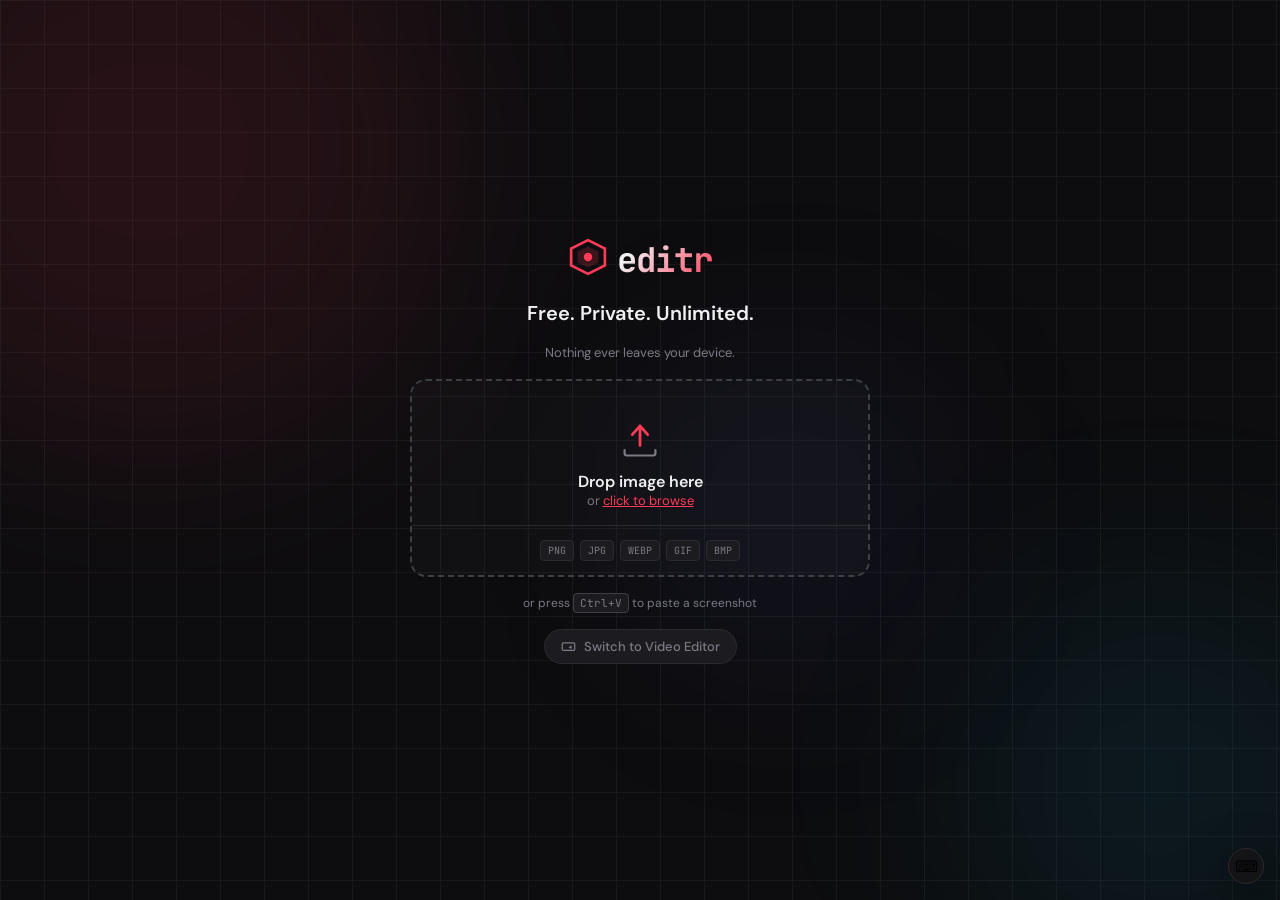
==== commit 6c283b95: "Add upscale button to the toolbar in index.html" ====
--- a/index.html
+++ b/index.html
@@ -98,6 +98,7 @@
         <button class="tool-btn" data-tool="crop"><svg width="15" height="15" viewBox="0 0 24 24" fill="none" stroke="currentColor" stroke-width="2" stroke-linecap="round"><polyline points="6 3 6 18 21 18"/><polyline points="3 6 18 6 18 21"/></svg><span>Crop</span></button>
         <button class="tool-btn" id="importLayerBtn"><svg width="15" height="15" viewBox="0 0 24 24" fill="none" stroke="currentColor" stroke-width="2" stroke-linecap="round"><path d="M21 15v4a2 2 0 01-2 2H5a2 2 0 01-2-2v-4"/><polyline points="17 8 12 3 7 8"/><line x1="12" y1="3" x2="12" y2="15"/></svg><span>Import</span></button>
         <input type="file" id="importLayerInput" accept="image/*,image/gif" hidden/>
+        <button class="tool-btn" id="upscaleBtn"><svg width="15" height="15" viewBox="0 0 24 24" fill="none" stroke="currentColor" stroke-width="2" stroke-linecap="round" stroke-linejoin="round"><polyline points="15 3 21 3 21 9"/><polyline points="9 21 3 21 3 15"/><line x1="21" y1="3" x2="14" y2="10"/><line x1="3" y1="21" x2="10" y2="14"/></svg><span>Upscale 2x</span></button>
       </div>
     </aside>
 
@@ -117,6 +118,7 @@
         <div class="canvas-container" id="canvasContainer">
           <canvas id="mainCanvas"></canvas>
           <canvas id="overlayCanvas"></canvas>
+          <div id="liveLayer" class="live-layer"></div>
         </div>
       </div>
     </main>
@@ -330,6 +332,17 @@
 </div>
 
 <div class="toast hidden" id="toast"></div>
+<!-- LIVE OVERLAY PROPS PANEL -->
+<div class="live-props-panel hidden" id="livePropsPanel">
+  <div class="lp-item">Color <input type="color" id="lpColor" value="#ffffff"/></div>
+  <div class="lp-item">Size <input type="range" class="slider" id="lpFontSize" min="8" max="144" value="24" style="width:70px"/><span id="lpFontSizeVal" style="font-size:10px;color:var(--text-muted);min-width:32px">24px</span></div>
+  <div class="lp-item">Font <select id="lpFontFamily"><option value="DM Sans">DM Sans</option><option value="JetBrains Mono">Mono</option><option value="Georgia">Georgia</option><option value="Impact">Impact</option></select></div>
+  <div class="lp-item">Opacity <input type="range" class="slider" id="lpOpacity" min="10" max="100" value="100" style="width:60px"/><span id="lpOpacityVal" style="font-size:10px;color:var(--text-muted)">100%</span></div>
+  <button class="lp-btn" id="lpBoldBtn"><b>B</b></button>
+  <button class="lp-btn" id="lpItalicBtn"><i>I</i></button>
+  <button class="lp-btn" id="lpDupBtn">⧉ Dupe</button>
+  <button class="lp-btn" id="lpDelBtn" style="color:var(--accent)">🗑 Delete</button>
+</div>
 <button class="sc-hint" id="shortcutsBtn2">⌨</button>
 <script src="editor.js"></script>
 </body>
--- a/style.css
+++ b/style.css
@@ -185,3 +185,65 @@
 ::-webkit-scrollbar{width:5px;height:5px;}
 ::-webkit-scrollbar-track{background:transparent;}
 ::-webkit-scrollbar-thumb{background:var(--border-hi);border-radius:3px;}
+
+/* ── CROP SHAPE BUTTONS ── */
+.crop-shape-btn{padding:5px 10px;background:var(--bg3);border:1px solid var(--border);border-radius:var(--radius-sm);color:var(--text-muted);font-size:11px;font-weight:500;cursor:pointer;transition:all .12s;}
+.crop-shape-btn:hover{border-color:var(--border-hi);color:var(--text);}
+.crop-shape-btn.active{background:var(--accent-glow);border-color:rgba(255,59,87,.4);color:var(--accent);}
+.ctx-menu{position:fixed;background:var(--bg2);border:1px solid var(--border);border-radius:10px;overflow:hidden;box-shadow:var(--shadow);z-index:500;min-width:160px;}
+.ctx-menu.hidden{display:none;}
+.ctx-item{display:block;width:100%;text-align:left;background:none;border:none;color:var(--text);padding:9px 14px;font-size:12px;font-family:"DM Sans",sans-serif;cursor:pointer;transition:background .1s;}
+.ctx-item:hover{background:var(--bg3);}
+.ctx-item.danger:hover{background:rgba(255,59,87,.1);color:var(--accent);}
+.ctx-sep{height:1px;background:var(--border);margin:3px 0;}
+.mode-switch-btn,.video-editor-link{display:flex;align-items:center;gap:8px;color:var(--text-muted);text-decoration:none;font-size:13px;font-weight:500;padding:8px 16px;border-radius:20px;border:1px solid var(--border);background:var(--bg3);transition:all .15s;}
+.mode-switch-btn:hover,.video-editor-link:hover{border-color:var(--accent);color:var(--accent);background:var(--accent-glow);}
+.info-bar{position:absolute;top:50px;right:12px;font-family:"JetBrains Mono",monospace;font-size:10px;color:var(--text-dim);pointer-events:none;z-index:5;}
+
+/* LIVE OVERLAY SYSTEM */
+.live-layer{position:absolute;top:0;left:0;width:100%;height:100%;pointer-events:none;overflow:hidden;z-index:5;}
+.live-overlay{position:absolute;pointer-events:all;cursor:move;user-select:none;box-sizing:border-box;display:flex;align-items:center;justify-content:center;border:1.5px solid transparent;border-radius:4px;transition:border-color .12s;}
+/* Hover only — clean border, no buttons visible unless hovered */
+.live-overlay:hover{border-color:rgba(0,199,255,0.35);}
+/* Selected — no border, no buttons, totally clean */
+.live-overlay.live-selected{border-color:transparent;}
+/* Locked — no border ever, cursor change only so you know it's locked */
+.live-overlay.live-locked{border-color:transparent;cursor:not-allowed;}
+/* Locked hover — subtle gold border to indicate locked state */
+.live-overlay.live-locked:hover{border-color:rgba(255,200,0,0.6);}
+.live-overlay-inner{outline:none;cursor:text;white-space:pre-wrap;word-break:break-word;text-align:center;min-width:20px;min-height:16px;pointer-events:all;}
+.live-overlay-inner[contenteditable="true"]{cursor:text;background:rgba(0,199,255,0.08);border-radius:3px;}
+
+/* DELETE button — hidden by default, shows ONLY on hover or selected */
+.live-del{position:absolute;top:-10px;right:-10px;width:22px;height:22px;background:var(--accent);border-radius:50%;color:#fff;font-size:12px;font-weight:700;border:none;cursor:pointer;line-height:1;display:none;align-items:center;justify-content:center;box-shadow:0 2px 6px rgba(0,0,0,.3);z-index:10;pointer-events:all;}
+/* Show ONLY on hover — never on selected, never when idle */
+.live-overlay:hover .live-del{display:flex;}
+/* Never on locked */
+.live-overlay.live-locked .live-del,.live-overlay.live-selected .live-del{display:none !important;}
+
+/* LOCK button — hidden by default, shows ONLY on hover or selected */
+.live-lock{position:absolute;top:-10px;left:-10px;width:22px;height:22px;background:var(--bg3);border:1px solid var(--border);border-radius:50%;color:var(--text-muted);font-size:11px;border:none;cursor:pointer;line-height:1;display:none;align-items:center;justify-content:center;box-shadow:0 2px 6px rgba(0,0,0,.3);z-index:10;pointer-events:all;transition:all .12s;}
+/* Show ONLY on hover — never on selected, never when idle */
+.live-overlay:hover .live-lock{display:flex;}
+/* When locked: show ONLY on hover with gold tint — hidden when idle */
+.live-overlay.live-locked:hover .live-lock{display:flex;background:rgba(255,200,0,0.15);color:#FFD60A;}
+/* Never on selected, never when idle even if locked */
+.live-overlay.live-selected .live-lock{display:none !important;}
+
+/* EDIT PENCIL button — hidden by default, ONLY shows on hover or selected. FIX: never visible when idle */
+.live-edit{position:absolute;bottom:-10px;right:-10px;width:22px;height:22px;background:var(--bg2);border:1px solid var(--border);border-radius:50%;color:var(--text-muted);font-size:13px;border:none;cursor:pointer;line-height:1;display:none;align-items:center;justify-content:center;box-shadow:0 2px 6px rgba(0,0,0,.2);z-index:10;pointer-events:all;transition:all .12s;}
+/* Show ONLY on hover — never on selected, never when idle */
+.live-overlay:hover .live-edit{display:flex;}
+/* Never on locked, never on selected */
+.live-overlay.live-locked .live-edit,.live-overlay.live-selected .live-edit{display:none !important;}
+
+/* LIVE PROPS PANEL */
+.live-props-panel{position:absolute;bottom:60px;left:50%;transform:translateX(-50%);background:var(--bg2);border:1px solid var(--border);border-radius:12px;padding:8px 12px;display:flex;align-items:center;gap:10px;flex-wrap:wrap;box-shadow:var(--shadow);z-index:50;pointer-events:all;}
+.live-props-panel.hidden{display:none;}
+.lp-item{display:flex;align-items:center;gap:5px;font-size:11px;color:var(--text-muted);}
+.lp-item input[type="color"]{width:28px;height:22px;border:none;background:none;cursor:pointer;border-radius:4px;}
+.lp-item input[type="range"]{width:70px;}
+.lp-item select{background:var(--bg3);border:1px solid var(--border);border-radius:4px;color:var(--text);padding:2px 5px;font-size:11px;}
+.lp-btn{background:var(--bg3);border:1px solid var(--border);border-radius:5px;color:var(--text-muted);font-size:11px;padding:3px 7px;cursor:pointer;transition:all .12s;font-weight:600;}
+.lp-btn:hover{border-color:var(--border-hi);color:var(--text);}
+.lp-btn.active{background:var(--accent-glow);border-color:rgba(255,59,87,.4);color:var(--accent);}
